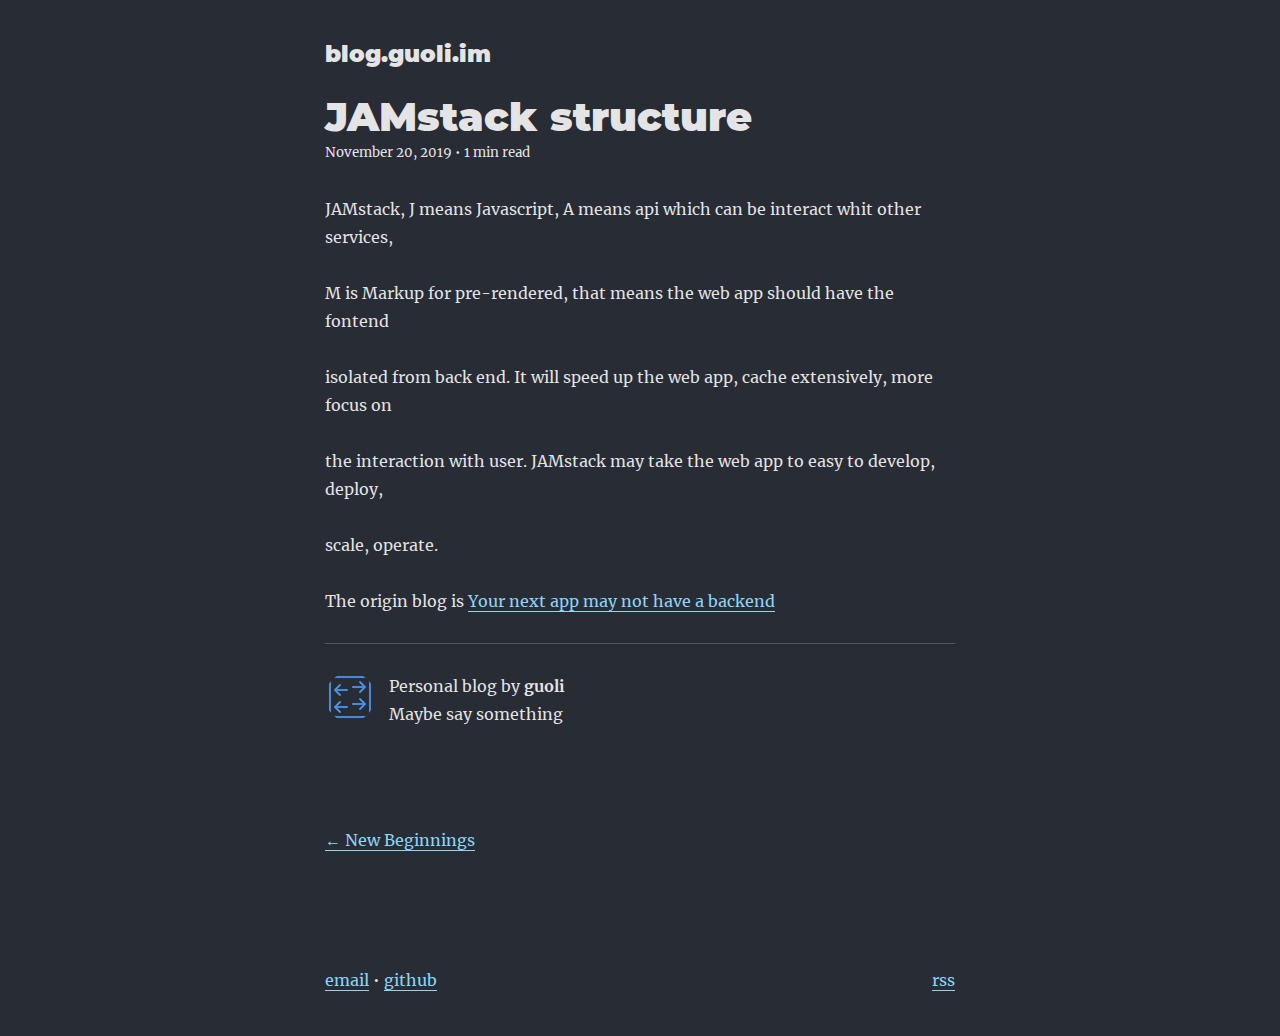
==== 2019-nov-20/index.html @ 48ba9f17 "Updates" ====
<!DOCTYPE html><html lang="en"><head><meta charSet="utf-8"/><meta http-equiv="x-ua-compatible" content="ie=edge"/><meta name="viewport" content="width=device-width, initial-scale=1, shrink-to-fit=no"/><style id="typography.js">html{font-family:sans-serif;-ms-text-size-adjust:100%;-webkit-text-size-adjust:100%}body{margin:0}article,aside,details,figcaption,figure,footer,header,main,menu,nav,section,summary{display:block}audio,canvas,progress,video{display:inline-block}audio:not([controls]){display:none;height:0}progress{vertical-align:baseline}[hidden],template{display:none}a{background-color:transparent;-webkit-text-decoration-skip:objects}a:active,a:hover{outline-width:0}abbr[title]{border-bottom:none;text-decoration:underline;text-decoration:underline dotted}b,strong{font-weight:inherit;font-weight:bolder}dfn{font-style:italic}h1{font-size:2em;margin:.67em 0}mark{background-color:#ff0;color:#000}small{font-size:80%}sub,sup{font-size:75%;line-height:0;position:relative;vertical-align:baseline}sub{bottom:-.25em}sup{top:-.5em}img{border-style:none}svg:not(:root){overflow:hidden}code,kbd,pre,samp{font-family:monospace,monospace;font-size:1em}figure{margin:1em 40px}hr{box-sizing:content-box;height:0;overflow:visible}button,input,optgroup,select,textarea{font:inherit;margin:0}optgroup{font-weight:700}button,input{overflow:visible}button,select{text-transform:none}[type=reset],[type=submit],button,html [type=button]{-webkit-appearance:button}[type=button]::-moz-focus-inner,[type=reset]::-moz-focus-inner,[type=submit]::-moz-focus-inner,button::-moz-focus-inner{border-style:none;padding:0}[type=button]:-moz-focusring,[type=reset]:-moz-focusring,[type=submit]:-moz-focusring,button:-moz-focusring{outline:1px dotted ButtonText}fieldset{border:1px solid silver;margin:0 2px;padding:.35em .625em .75em}legend{box-sizing:border-box;color:inherit;display:table;max-width:100%;padding:0;white-space:normal}textarea{overflow:auto}[type=checkbox],[type=radio]{box-sizing:border-box;padding:0}[type=number]::-webkit-inner-spin-button,[type=number]::-webkit-outer-spin-button{height:auto}[type=search]{-webkit-appearance:textfield;outline-offset:-2px}[type=search]::-webkit-search-cancel-button,[type=search]::-webkit-search-decoration{-webkit-appearance:none}::-webkit-input-placeholder{color:inherit;opacity:.54}::-webkit-file-upload-button{-webkit-appearance:button;font:inherit}html{font:100%/1.75 'Merriweather','Georgia',serif;box-sizing:border-box;overflow-y:scroll;}*{box-sizing:inherit;}*:before{box-sizing:inherit;}*:after{box-sizing:inherit;}body{color:hsla(0,0%,0%,0.9);font-family:'Merriweather','Georgia',serif;font-weight:400;word-wrap:break-word;font-kerning:normal;-moz-font-feature-settings:"kern", "liga", "clig", "calt";-ms-font-feature-settings:"kern", "liga", "clig", "calt";-webkit-font-feature-settings:"kern", "liga", "clig", "calt";font-feature-settings:"kern", "liga", "clig", "calt";}img{max-width:100%;margin-left:0;margin-right:0;margin-top:0;padding-bottom:0;padding-left:0;padding-right:0;padding-top:0;margin-bottom:1.75rem;}h1{margin-left:0;margin-right:0;margin-top:0;padding-bottom:0;padding-left:0;padding-right:0;padding-top:0;margin-bottom:1.75rem;color:inherit;font-family:Montserrat,sans-serif;font-weight:900;text-rendering:optimizeLegibility;font-size:2.5rem;line-height:1.1;}h2{margin-left:0;margin-right:0;margin-top:0;padding-bottom:0;padding-left:0;padding-right:0;padding-top:0;margin-bottom:1.75rem;color:inherit;font-family:'Merriweather','Georgia',serif;font-weight:900;text-rendering:optimizeLegibility;font-size:1.73286rem;line-height:1.1;}h3{margin-left:0;margin-right:0;margin-top:0;padding-bottom:0;padding-left:0;padding-right:0;padding-top:0;margin-bottom:1.75rem;color:inherit;font-family:'Merriweather','Georgia',serif;font-weight:900;text-rendering:optimizeLegibility;font-size:1.4427rem;line-height:1.1;}h4{margin-left:0;margin-right:0;margin-top:0;padding-bottom:0;padding-left:0;padding-right:0;padding-top:0;margin-bottom:1.75rem;color:inherit;font-family:'Merriweather','Georgia',serif;font-weight:900;text-rendering:optimizeLegibility;font-size:1rem;line-height:1.1;letter-spacing:0.140625em;text-transform:uppercase;}h5{margin-left:0;margin-right:0;margin-top:0;padding-bottom:0;padding-left:0;padding-right:0;padding-top:0;margin-bottom:1.75rem;color:inherit;font-family:'Merriweather','Georgia',serif;font-weight:900;text-rendering:optimizeLegibility;font-size:0.83255rem;line-height:1.1;}h6{margin-left:0;margin-right:0;margin-top:0;padding-bottom:0;padding-left:0;padding-right:0;padding-top:0;margin-bottom:1.75rem;color:inherit;font-family:'Merriweather','Georgia',serif;font-weight:900;text-rendering:optimizeLegibility;font-size:0.75966rem;line-height:1.1;font-style:italic;}hgroup{margin-left:0;margin-right:0;margin-top:0;padding-bottom:0;padding-left:0;padding-right:0;padding-top:0;margin-bottom:1.75rem;}ul{margin-left:1.75rem;margin-right:0;margin-top:0;padding-bottom:0;padding-left:0;padding-right:0;padding-top:0;margin-bottom:1.75rem;list-style-position:outside;list-style-image:none;list-style:disc;}ol{margin-left:1.75rem;margin-right:0;margin-top:0;padding-bottom:0;padding-left:0;padding-right:0;padding-top:0;margin-bottom:1.75rem;list-style-position:outside;list-style-image:none;}dl{margin-left:0;margin-right:0;margin-top:0;padding-bottom:0;padding-left:0;padding-right:0;padding-top:0;margin-bottom:1.75rem;}dd{margin-left:0;margin-right:0;margin-top:0;padding-bottom:0;padding-left:0;padding-right:0;padding-top:0;margin-bottom:1.75rem;}p{margin-left:0;margin-right:0;margin-top:0;padding-bottom:0;padding-left:0;padding-right:0;padding-top:0;margin-bottom:1.75rem;}figure{margin-left:0;margin-right:0;margin-top:0;padding-bottom:0;padding-left:0;padding-right:0;padding-top:0;margin-bottom:1.75rem;}pre{margin-left:0;margin-right:0;margin-top:0;padding-bottom:0;padding-left:0;padding-right:0;padding-top:0;margin-bottom:1.75rem;font-size:0.85rem;line-height:1.75rem;}table{margin-left:0;margin-right:0;margin-top:0;padding-bottom:0;padding-left:0;padding-right:0;padding-top:0;margin-bottom:1.75rem;font-size:1rem;line-height:1.75rem;border-collapse:collapse;width:100%;}fieldset{margin-left:0;margin-right:0;margin-top:0;padding-bottom:0;padding-left:0;padding-right:0;padding-top:0;margin-bottom:1.75rem;}blockquote{margin-left:-1.75rem;margin-right:1.75rem;margin-top:0;padding-bottom:0;padding-left:1.42188rem;padding-right:0;padding-top:0;margin-bottom:1.75rem;font-size:1.20112rem;line-height:1.75rem;color:inherit;font-style:italic;border-left:0.32813rem solid hsla(0,0%,0%,0.9);border-left-color:inherit;opacity:0.8;}form{margin-left:0;margin-right:0;margin-top:0;padding-bottom:0;padding-left:0;padding-right:0;padding-top:0;margin-bottom:1.75rem;}noscript{margin-left:0;margin-right:0;margin-top:0;padding-bottom:0;padding-left:0;padding-right:0;padding-top:0;margin-bottom:1.75rem;}iframe{margin-left:0;margin-right:0;margin-top:0;padding-bottom:0;padding-left:0;padding-right:0;padding-top:0;margin-bottom:1.75rem;}hr{margin-left:0;margin-right:0;margin-top:0;padding-bottom:0;padding-left:0;padding-right:0;padding-top:0;margin-bottom:calc(1.75rem - 1px);background:var(--hr);border:none;height:1px;}address{margin-left:0;margin-right:0;margin-top:0;padding-bottom:0;padding-left:0;padding-right:0;padding-top:0;margin-bottom:1.75rem;}b{font-weight:700;}strong{font-weight:700;}dt{font-weight:700;}th{font-weight:700;}li{margin-bottom:calc(1.75rem / 2);}ol li{padding-left:0;}ul li{padding-left:0;}li > ol{margin-left:1.75rem;margin-bottom:calc(1.75rem / 2);margin-top:calc(1.75rem / 2);}li > ul{margin-left:1.75rem;margin-bottom:calc(1.75rem / 2);margin-top:calc(1.75rem / 2);}blockquote *:last-child{margin-bottom:0;}li *:last-child{margin-bottom:0;}p *:last-child{margin-bottom:0;}li > p{margin-bottom:calc(1.75rem / 2);}code{font-size:0.85rem;line-height:1.75rem;}kbd{font-size:0.85rem;line-height:1.75rem;}samp{font-size:0.85rem;line-height:1.75rem;}abbr{border-bottom:1px dotted hsla(0,0%,0%,0.5);cursor:help;}acronym{border-bottom:1px dotted hsla(0,0%,0%,0.5);cursor:help;}abbr[title]{border-bottom:1px dotted hsla(0,0%,0%,0.5);cursor:help;text-decoration:none;}thead{text-align:left;}td,th{text-align:left;border-bottom:1px solid hsla(0,0%,0%,0.12);font-feature-settings:"tnum";-moz-font-feature-settings:"tnum";-ms-font-feature-settings:"tnum";-webkit-font-feature-settings:"tnum";padding-left:1.16667rem;padding-right:1.16667rem;padding-top:0.875rem;padding-bottom:calc(0.875rem - 1px);}th:first-child,td:first-child{padding-left:0;}th:last-child,td:last-child{padding-right:0;}blockquote > :last-child{margin-bottom:0;}blockquote cite{font-size:1rem;line-height:1.75rem;color:hsla(0,0%,0%,0.9);font-weight:400;}blockquote cite:before{content:"— ";}ul,ol{margin-left:0;}@media only screen and (max-width:480px){ul,ol{margin-left:1.75rem;}blockquote{margin-left:-1.3125rem;margin-right:0;padding-left:0.98438rem;}}h1,h2,h3,h4,h5,h6{margin-top:3.5rem;}a{box-shadow:0 1px 0 0 currentColor;color:var(--textLink);text-decoration:none;}a:hover,a:active{box-shadow:none;}mark,ins{background:#007acc;color:white;padding:0.10938rem 0.21875rem;text-decoration:none;}a.gatsby-resp-image-link{box-shadow:none;}a.anchor{box-shadow:none;}a.anchor svg[aria-hidden="true"]{stroke:var(--textLink);}p code{font-size:1rem;}h1 code, h2 code, h3 code, h4 code, h5 code, h6 code{font-size:inherit;}li code{font-size:1rem;}blockquote.translation{font-size:1em;}</style><style data-href="/commons.247dc407ff5d9df4e4a9.css">body{--pink:#8dd6f9;background-color:var(--bg);-webkit-font-smoothing:antialiased;--bg:#282c35;--header:#fff;--textNormal:hsla(0,0%,100%,0.88);--textTitle:#fff;--textLink:var(--pink);--hr:hsla(0,0%,100%,0.2);--inlineCode-bg:#373c49;--inlineCode-text:#e6e6e6}body:lang(ar) article,body:lang(fa) article{direction:rtl}body:lang(ar) .language-text,body:lang(ar) article .translations,body:lang(ar) article pre,body:lang(fa) .language-text,body:lang(fa) article .translations,body:lang(fa) article pre{direction:ltr}body:lang(ar) .language-text,body:lang(fa) .language-text{display:inline-block}body:lang(ar) blockquote,body:lang(fa) blockquote{border-left:unset;border-right:.32813rem solid rgba(0,0,0,.9);padding-right:1.42188rem;padding-left:unset;margin-left:.75rem;margin-right:-1.75rem}body:lang(fa) article,body:lang(fa) header>h1{font-family:Vazir}body:lang(ar) article,body:lang(ar) header>h1{font-family:Cairo,sans-serif}body:lang(ko) article,body:lang(ko) header{word-break:keep-all}code[class*=language-],pre[class*=language-]{color:#fff;background:none;font-family:Consolas,Menlo,Monaco,source-code-pro,Courier New,monospace;font-feature-settings:normal;text-align:left;white-space:pre;word-spacing:normal;word-break:normal;word-wrap:normal;line-height:1.5;margin-bottom:0;-moz-tab-size:4;-o-tab-size:4;tab-size:4;-webkit-hyphens:none;-ms-hyphens:none;hyphens:none}div{color:var(--textNormal);background:var(--bg);-webkit-transition:color .2s ease-out 0s,background .2s ease-out 0s;transition:color .2s ease-out 0s,background .2s ease-out 0s}pre[class*=language-]{padding:.4em .8em;margin:.5em 0;overflow:auto;background-color:#2b3a42}pre[class*=language-]::-moz-selection{background:rgba(141,214,249,.35)}pre[class*=language-]::selection{background:rgba(141,214,249,.35)}pre[class*=language-]::-moz-selection,pre[class*=language-] ::-moz-selection{text-shadow:none;background:rgba(141,214,249,.35)}pre[class*=language-]::selection,pre[class*=language-] ::selection{text-shadow:none;background:rgba(141,214,249,.35)}code.language-javascript{color:#a5cee1}:not(pre)>code[class*=language-]{padding:.2em;border-radius:.3em;box-shadow:none;white-space:normal}.token.cdata,.token.comment,.token.doctype,.token.prolog{color:#93a4ad}.token.attr-name{color:#62b1d8;font-style:italic}.token.punctuation{color:#e1e6e9}.namespace{opacity:.7}.token.string,.token.url{color:#addb67}.token.boolean,.token.constant,.token.number,.token.property,.token.symbol,.token.tag{color:#53b7e6}.token.attr-value,.token.builtin,.token.char,.token.important,.token.regex,.token.selector,.token.string{color:#4ab576}.token.inserted{color:#9df29d}.token.deleted{color:#f79494}.language-css .token.string,.toke.variable,.token.entity,.token.operator,.token.url{color:#a9becc}.token.atrule,.token.attr-name,.token.function,.token.keyword{color:#62b1d8}.token.bold,.token.important{font-weight:700}.token.italic{font-style:italic}.token.entity{cursor:help}pre[data-line]{padding:1em 0 1em 3em;position:relative}.gatsby-highlight-code-line{background-color:#2b3a42;display:block;padding-right:1em;padding-left:1.25em;border-left:.25em solid #ffa7c4}.gatsby-highlight,.gatsby-highlight-code-line{margin-right:-1.3125rem;margin-left:-1.3125rem}.gatsby-highlight{margin-bottom:1.75rem;border-radius:10px;background:#2b3a42;-webkit-overflow-scrolling:touch;overflow:auto}@media (max-width:672px){.gatsby-highlight{border-radius:0}}.gatsby-highlight pre[class*=language-]{float:left;min-width:100%}</style><style data-href="/styles.5f81339daa9828444137.css">@font-face{font-family:Montserrat;font-style:normal;font-display:swap;font-weight:100;src:local("Montserrat Thin "),local("Montserrat-Thin"),url(/static/montserrat-latin-100-191cc9f50f3b76b9617cb383f19acb7d.woff2) format("woff2"),url(/static/montserrat-latin-100-370318464551d5f25b0f0a78f374faac.woff) format("woff")}@font-face{font-family:Montserrat;font-style:italic;font-display:swap;font-weight:100;src:local("Montserrat Thin italic"),local("Montserrat-Thinitalic"),url(/static/montserrat-latin-100italic-bdeaeb79db315697bd173a55b097dc18.woff2) format("woff2"),url(/static/montserrat-latin-100italic-ecf7d49386e8f265878e735db34a7c4b.woff) format("woff")}@font-face{font-family:Montserrat;font-style:normal;font-display:swap;font-weight:200;src:local("Montserrat Extra Light "),local("Montserrat-Extra Light"),url(/static/montserrat-latin-200-85d5ef9db7f2dc6979172a4a3b2c57cb.woff2) format("woff2"),url(/static/montserrat-latin-200-1fc98e126a3d152549240e6244d7e669.woff) format("woff")}@font-face{font-family:Montserrat;font-style:italic;font-display:swap;font-weight:200;src:local("Montserrat Extra Light italic"),local("Montserrat-Extra Lightitalic"),url(/static/montserrat-latin-200italic-49095760a498d024fe1a85a078850df9.woff2) format("woff2"),url(/static/montserrat-latin-200italic-fe46cf8b9462c820457d3bf537e4057f.woff) format("woff")}@font-face{font-family:Montserrat;font-style:normal;font-display:swap;font-weight:300;src:local("Montserrat Light "),local("Montserrat-Light"),url(/static/montserrat-latin-300-7c3daf12b706645b5d3710f863a4da04.woff2) format("woff2"),url(/static/montserrat-latin-300-8dc95fab9cf98d02ca8d76e97d3dff60.woff) format("woff")}@font-face{font-family:Montserrat;font-style:italic;font-display:swap;font-weight:300;src:local("Montserrat Light italic"),local("Montserrat-Lightitalic"),url(/static/montserrat-latin-300italic-f20b178ca2024a5eac8e42e6649db86c.woff2) format("woff2"),url(/static/montserrat-latin-300italic-3fe16939288856e8e828fa2661bf2354.woff) format("woff")}@font-face{font-family:Montserrat;font-style:normal;font-display:swap;font-weight:400;src:local("Montserrat Regular "),local("Montserrat-Regular"),url(/static/montserrat-latin-400-bc3aa95dca08f5fee5291e34959c27bc.woff2) format("woff2"),url(/static/montserrat-latin-400-8102c4838f9e3d08dad644290a9cb701.woff) format("woff")}@font-face{font-family:Montserrat;font-style:italic;font-display:swap;font-weight:400;src:local("Montserrat Regular italic"),local("Montserrat-Regularitalic"),url(/static/montserrat-latin-400italic-5cad650422a7184467af5a4d17b264c4.woff2) format("woff2"),url(/static/montserrat-latin-400italic-d191f22af3bb50902b99ac577f81a322.woff) format("woff")}@font-face{font-family:Montserrat;font-style:normal;font-display:swap;font-weight:500;src:local("Montserrat Medium "),local("Montserrat-Medium"),url(/static/montserrat-latin-500-92d16e458625f4d2c8940f6bdca0ff09.woff2) format("woff2"),url(/static/montserrat-latin-500-8b763220218ffc11c57c84ddb80e7b26.woff) format("woff")}@font-face{font-family:Montserrat;font-style:italic;font-display:swap;font-weight:500;src:local("Montserrat Medium italic"),local("Montserrat-Mediumitalic"),url(/static/montserrat-latin-500italic-47bfcca6b69d6a9acca7a8bff17193e2.woff2) format("woff2"),url(/static/montserrat-latin-500italic-72c01f753c3940c0b9cb6bf2389caddf.woff) format("woff")}@font-face{font-family:Montserrat;font-style:normal;font-display:swap;font-weight:600;src:local("Montserrat SemiBold "),local("Montserrat-SemiBold"),url(/static/montserrat-latin-600-6fb1b5623e528e27c18658fecf5ee0ee.woff2) format("woff2"),url(/static/montserrat-latin-600-7c839d15a6f54e7025ba8c0c4b333e8f.woff) format("woff")}@font-face{font-family:Montserrat;font-style:italic;font-display:swap;font-weight:600;src:local("Montserrat SemiBold italic"),local("Montserrat-SemiBolditalic"),url(/static/montserrat-latin-600italic-60789af1c9338ed1a9546722ec54b4f7.woff2) format("woff2"),url(/static/montserrat-latin-600italic-f3d4de8d0afb19e777c79032ce828e3d.woff) format("woff")}@font-face{font-family:Montserrat;font-style:normal;font-display:swap;font-weight:700;src:local("Montserrat Bold "),local("Montserrat-Bold"),url(/static/montserrat-latin-700-39d93cf678c740f9f6b2b1cfde34bee3.woff2) format("woff2"),url(/static/montserrat-latin-700-80f10bd382f0df1cd650fec59f3c9394.woff) format("woff")}@font-face{font-family:Montserrat;font-style:italic;font-display:swap;font-weight:700;src:local("Montserrat Bold italic"),local("Montserrat-Bolditalic"),url(/static/montserrat-latin-700italic-ba136d97b14e82284dd595e257f11c47.woff2) format("woff2"),url(/static/montserrat-latin-700italic-8c98142b425630821139c24bd1698700.woff) format("woff")}@font-face{font-family:Montserrat;font-style:normal;font-display:swap;font-weight:800;src:local("Montserrat ExtraBold "),local("Montserrat-ExtraBold"),url(/static/montserrat-latin-800-b7018be9ed6cd94da8b6675b3a468c3b.woff2) format("woff2"),url(/static/montserrat-latin-800-9a9befcf50d64f9d2d19d8b1d1984add.woff) format("woff")}@font-face{font-family:Montserrat;font-style:italic;font-display:swap;font-weight:800;src:local("Montserrat ExtraBold italic"),local("Montserrat-ExtraBolditalic"),url(/static/montserrat-latin-800italic-540ffdd223d1a9ad3d4e678e1a23372e.woff2) format("woff2"),url(/static/montserrat-latin-800italic-897086f99f4e1f45e6b1e9368527d0bc.woff) format("woff")}@font-face{font-family:Montserrat;font-style:normal;font-display:swap;font-weight:900;src:local("Montserrat Black "),local("Montserrat-Black"),url(/static/montserrat-latin-900-58cd789700850375b834e8b6776002eb.woff2) format("woff2"),url(/static/montserrat-latin-900-26d42c9428780e545a540bbb50c84bce.woff) format("woff")}@font-face{font-family:Montserrat;font-style:italic;font-display:swap;font-weight:900;src:local("Montserrat Black italic"),local("Montserrat-Blackitalic"),url(/static/montserrat-latin-900italic-451157bc8861fe54f523b3669a3def71.woff2) format("woff2"),url(/static/montserrat-latin-900italic-a8ec4957e1c24f5793305763ad9845b3.woff) format("woff")}@font-face{font-family:Merriweather;font-style:normal;font-display:swap;font-weight:300;src:local("Merriweather Light "),local("Merriweather-Light"),url(/static/merriweather-latin-300-b1158cfcd4aacb9d8fb61625e37af46a.woff2) format("woff2"),url(/static/merriweather-latin-300-cc7de05e166e90320d7d896e0f72a19d.woff) format("woff")}@font-face{font-family:Merriweather;font-style:italic;font-display:swap;font-weight:300;src:local("Merriweather Light italic"),local("Merriweather-Lightitalic"),url(/static/merriweather-latin-300italic-8fe52a48089d6ebe46db0b8e7cc66263.woff2) format("woff2"),url(/static/merriweather-latin-300italic-e1331f5397c2a673f9d3765138debdb5.woff) format("woff")}@font-face{font-family:Merriweather;font-style:normal;font-display:swap;font-weight:400;src:local("Merriweather Regular "),local("Merriweather-Regular"),url(/static/merriweather-latin-400-8276fdb72ae8f4714d4e6eba704cc39f.woff2) format("woff2"),url(/static/merriweather-latin-400-69f09800f4f6479d06e44eba837df872.woff) format("woff")}@font-face{font-family:Merriweather;font-style:italic;font-display:swap;font-weight:400;src:local("Merriweather Regular italic"),local("Merriweather-Regularitalic"),url(/static/merriweather-latin-400italic-3a9be9ea9f7aa4af6de7307df21d9fc0.woff2) format("woff2"),url(/static/merriweather-latin-400italic-d76079ed7541a433a54f79316de086e9.woff) format("woff")}@font-face{font-family:Merriweather;font-style:normal;font-display:swap;font-weight:700;src:local("Merriweather Bold "),local("Merriweather-Bold"),url(/static/merriweather-latin-700-fa534be7ffa380e39a7f6e03bf9a5e03.woff2) format("woff2"),url(/static/merriweather-latin-700-ba56ea84b8084b7ff9677f50d3cd81bd.woff) format("woff")}@font-face{font-family:Merriweather;font-style:italic;font-display:swap;font-weight:700;src:local("Merriweather Bold italic"),local("Merriweather-Bolditalic"),url(/static/merriweather-latin-700italic-1ef5edaaa20ae53ea50399884c5e48c6.woff2) format("woff2"),url(/static/merriweather-latin-700italic-534bc9e7ce93c73d73426e46acd78092.woff) format("woff")}@font-face{font-family:Merriweather;font-style:normal;font-display:swap;font-weight:900;src:local("Merriweather Black "),local("Merriweather-Black"),url(/static/merriweather-latin-900-7528fb70e8a4a82c7305e72ff43ac25f.woff2) format("woff2"),url(/static/merriweather-latin-900-3799b6e2f5ed3fcccf9d7a708d7419fa.woff) format("woff")}@font-face{font-family:Merriweather;font-style:italic;font-display:swap;font-weight:900;src:local("Merriweather Black italic"),local("Merriweather-Blackitalic"),url(/static/merriweather-latin-900italic-e1b4d2aaa78e12ad84aaf8a56321e4c2.woff2) format("woff2"),url(/static/merriweather-latin-900italic-2ae22f731b3424e8dbb4b37f7ca6e708.woff) format("woff")}</style><meta name="generator" content="Gatsby 2.15.28"/><style type="text/css">.gatsby-resp-image-image{width:100%;height:100%;margin:0;vertical-align:middle;position:absolute;top:0;left:0;color:transparent;}</style><link rel="preconnect dns-prefetch" href="https://www.google-analytics.com"/><link rel="alternate" type="application/rss+xml" href="/rss.xml"/><link rel="shortcut icon" href="/icons/icon-48x48.png?v=b98b7fcaeca0f64225722fc66c364e73"/><link rel="manifest" href="/manifest.webmanifest"/><meta name="theme-color" content="#663399"/><link rel="apple-touch-icon" sizes="48x48" href="/icons/icon-48x48.png?v=b98b7fcaeca0f64225722fc66c364e73"/><link rel="apple-touch-icon" sizes="72x72" href="/icons/icon-72x72.png?v=b98b7fcaeca0f64225722fc66c364e73"/><link rel="apple-touch-icon" sizes="96x96" href="/icons/icon-96x96.png?v=b98b7fcaeca0f64225722fc66c364e73"/><link rel="apple-touch-icon" sizes="144x144" href="/icons/icon-144x144.png?v=b98b7fcaeca0f64225722fc66c364e73"/><link rel="apple-touch-icon" sizes="192x192" href="/icons/icon-192x192.png?v=b98b7fcaeca0f64225722fc66c364e73"/><link rel="apple-touch-icon" sizes="256x256" href="/icons/icon-256x256.png?v=b98b7fcaeca0f64225722fc66c364e73"/><link rel="apple-touch-icon" sizes="384x384" href="/icons/icon-384x384.png?v=b98b7fcaeca0f64225722fc66c364e73"/><link rel="apple-touch-icon" sizes="512x512" href="/icons/icon-512x512.png?v=b98b7fcaeca0f64225722fc66c364e73"/><title data-react-helmet="true">JAMstack structure | blog.guoli.im</title><meta data-react-helmet="true" name="description" content="share blogs for JAMstack"/><meta data-react-helmet="true" property="og:title" content="JAMstack structure"/><meta data-react-helmet="true" property="og:description" content="share blogs for JAMstack"/><meta data-react-helmet="true" property="og:type" content="website"/><meta data-react-helmet="true" name="twitter:card" content="summary"/><meta data-react-helmet="true" name="twitter:creator" content="guoli"/><meta data-react-helmet="true" name="twitter:title" content="JAMstack structure"/><meta data-react-helmet="true" name="twitter:description" content="share blogs for JAMstack"/><link as="script" rel="preload" href="/webpack-runtime-0abf259f400403778de2.js"/><link as="script" rel="preload" href="/styles-9564717c51ca969be5cb.js"/><link as="script" rel="preload" href="/app-d3ede2fcb0831ba1a9e6.js"/><link as="script" rel="preload" href="/commons-e581429636338e8ffba2.js"/><link as="script" rel="preload" href="/component---src-templates-blog-post-js-d7c8f706886f26e1f986.js"/><link as="fetch" rel="preload" href="/page-data/2019-nov-20/page-data.json" crossorigin="anonymous"/></head><body><noscript id="gatsby-noscript">This app works best with JavaScript enabled.</noscript><div id="___gatsby"><div style="outline:none" tabindex="-1" role="group" id="gatsby-focus-wrapper"><div style="margin-left:auto;margin-right:auto;max-width:42rem;padding:2.625rem 1.3125rem"><header><h3 style="font-family:Montserrat, sans-serif;margin-top:0"><a style="box-shadow:none;text-decoration:none;color:inherit" href="/">blog.guoli.im</a></h3></header><main><article><header><h1 style="margin-top:1.75rem;margin-bottom:0">JAMstack structure</h1><p style="font-size:0.83255rem;line-height:1.75rem;display:block;margin-bottom:1.75rem">November 20, 2019 • 1 min read</p></header><section><p>JAMstack, J means Javascript, A means api which can be interact whit other services,</p>
<p>M is Markup for pre-rendered, that means the web app should have the fontend</p>
<p>isolated from back end. It will speed up the web app, cache extensively, more focus on</p>
<p>the interaction with user. JAMstack may take the web app to easy to develop, deploy,</p>
<p>scale, operate.</p>
<p>The origin blog is <a href="https://withblue.ink/2019/11/16/your-next-app-may-not-have-a-backend.html">Your next app may not have a backend</a></p></section><hr style="margin-bottom:1.75rem"/><footer><div style="display:flex;margin-bottom:4.375rem"><div class=" gatsby-image-wrapper" style="position:relative;overflow:hidden;display:inline-block;width:50px;height:50px;margin-right:0.875rem;margin-bottom:0;min-width:50px;border-radius:100%"><img src="[data-uri]" alt="guoli" style="position:absolute;top:0;left:0;width:100%;height:100%;object-fit:cover;object-position:center;opacity:1;transition-delay:500ms;border-radius:50%"/><noscript><picture><source srcset="/static/cec7c6dadc65b2030c79387aef77389f/352e5/switch.png 1x,
/static/cec7c6dadc65b2030c79387aef77389f/aae31/switch.png 1.5x,
/static/cec7c6dadc65b2030c79387aef77389f/47c2b/switch.png 2x" /><img loading="lazy" width="50" height="50" srcset="/static/cec7c6dadc65b2030c79387aef77389f/352e5/switch.png 1x,
/static/cec7c6dadc65b2030c79387aef77389f/aae31/switch.png 1.5x,
/static/cec7c6dadc65b2030c79387aef77389f/47c2b/switch.png 2x" src="/static/cec7c6dadc65b2030c79387aef77389f/352e5/switch.png" alt="guoli" style="position:absolute;top:0;left:0;opacity:1;width:100%;height:100%;object-fit:cover;object-position:center"/></picture></noscript></div><p style="width:12.5rem">Personal blog by <strong>guoli</strong> <!-- -->Maybe say something</p></div></footer></article><nav><ul style="display:flex;flex-wrap:wrap;justify-content:space-between;list-style:none;padding:0"><li><a rel="prev" href="/new-beginnings/">← <!-- -->New Beginnings</a></li><li></li></ul></nav></main><footer style="margin-top:4.375rem;padding-top:1.75rem"><div style="float:right"><a href="/rss.xml" target="_blank" rel="noopener noreferrer">rss</a></div><a href="mailto:im@guoli.im" target="_blank" rel="noopener noreferrer">email</a> <!-- -->•<!-- --> <a href="https://github.com/guoliim" target="_blank" rel="noopener noreferrer">github</a> </footer></div></div></div><script>
  
  
  if(true) {
    (function(i,s,o,g,r,a,m){i['GoogleAnalyticsObject']=r;i[r]=i[r]||function(){
    (i[r].q=i[r].q||[]).push(arguments)},i[r].l=1*new Date();a=s.createElement(o),
    m=s.getElementsByTagName(o)[0];a.async=1;a.src=g;m.parentNode.insertBefore(a,m)
    })(window,document,'script','https://www.google-analytics.com/analytics.js','ga');
  }
  if (typeof ga === "function") {
    ga('create', 'undefined', 'auto', {});
      
      
      
      
      
      }</script><script id="gatsby-script-loader">/*<![CDATA[*/window.pagePath="/2019-nov-20/";window.webpackCompilationHash="11534b50ec1684f3f031";/*]]>*/</script><script id="gatsby-chunk-mapping">/*<![CDATA[*/window.___chunkMapping={"app":["/app-d3ede2fcb0831ba1a9e6.js"],"component---node-modules-gatsby-plugin-offline-app-shell-js":["/component---node-modules-gatsby-plugin-offline-app-shell-js-07fe02392f04272fb309.js"],"component---src-templates-blog-post-js":["/component---src-templates-blog-post-js-d7c8f706886f26e1f986.js"],"component---src-pages-404-js":["/component---src-pages-404-js-3a5ba9fd31ff15378225.js"],"component---src-pages-index-js":["/component---src-pages-index-js-8e7d1af57f3359d6ee1a.js"],"component---src-pages-tags-js":["/component---src-pages-tags-js-2f2e4a8affc5dc952262.js"]};/*]]>*/</script><script src="/component---src-templates-blog-post-js-d7c8f706886f26e1f986.js" async=""></script><script src="/commons-e581429636338e8ffba2.js" async=""></script><script src="/app-d3ede2fcb0831ba1a9e6.js" async=""></script><script src="/styles-9564717c51ca969be5cb.js" async=""></script><script src="/webpack-runtime-0abf259f400403778de2.js" async=""></script></body></html>
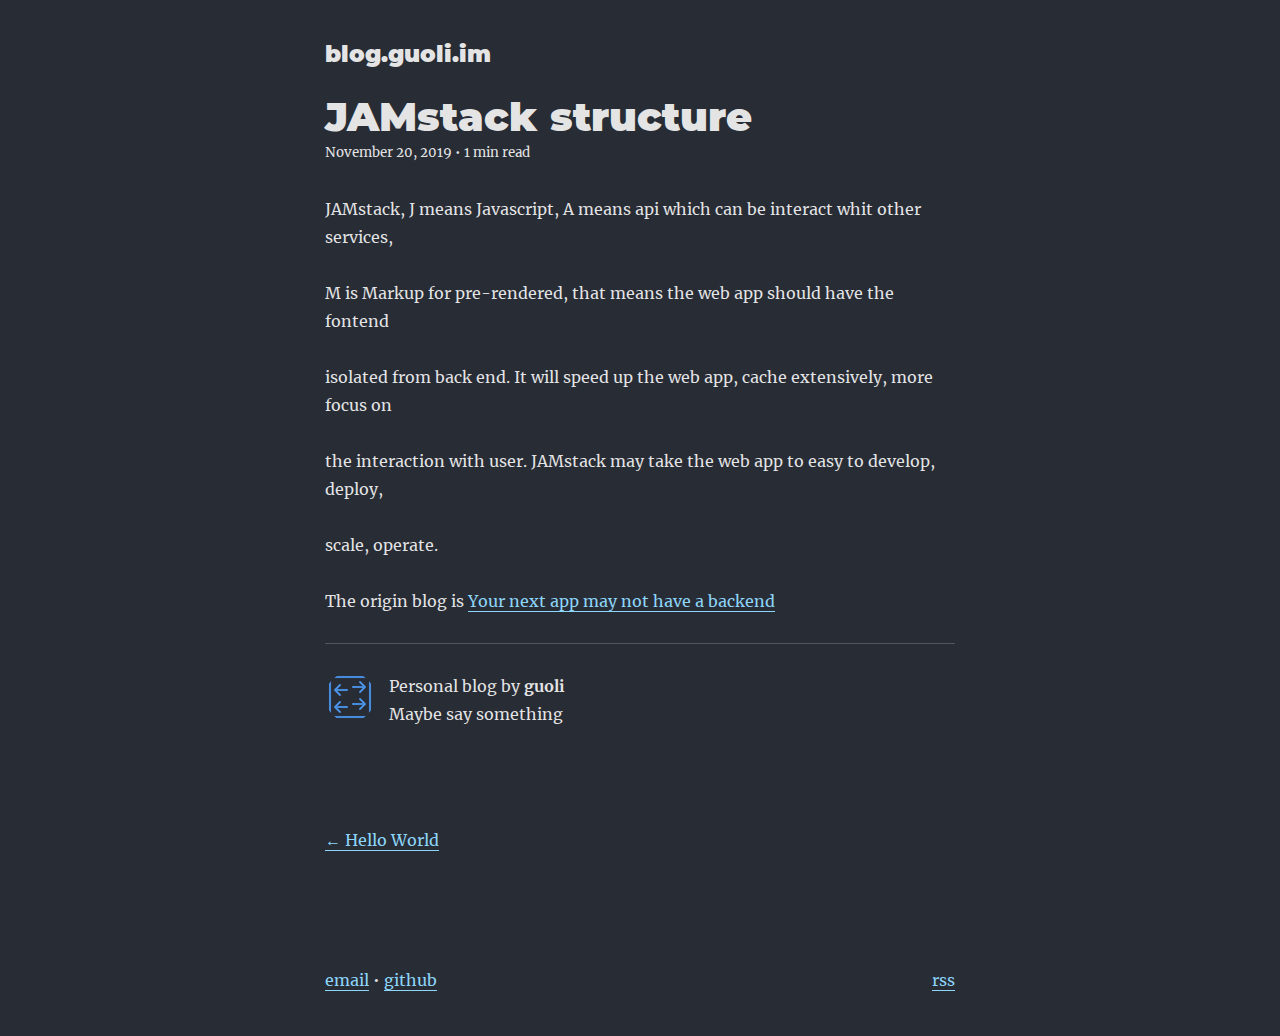
==== commit 5f63864f: "Updates" ====
--- a/2019-nov-20/index.html
+++ b/2019-nov-20/index.html
@@ -1,4 +1,4 @@
-<!DOCTYPE html><html lang="en"><head><meta charSet="utf-8"/><meta http-equiv="x-ua-compatible" content="ie=edge"/><meta name="viewport" content="width=device-width, initial-scale=1, shrink-to-fit=no"/><style id="typography.js">html{font-family:sans-serif;-ms-text-size-adjust:100%;-webkit-text-size-adjust:100%}body{margin:0}article,aside,details,figcaption,figure,footer,header,main,menu,nav,section,summary{display:block}audio,canvas,progress,video{display:inline-block}audio:not([controls]){display:none;height:0}progress{vertical-align:baseline}[hidden],template{display:none}a{background-color:transparent;-webkit-text-decoration-skip:objects}a:active,a:hover{outline-width:0}abbr[title]{border-bottom:none;text-decoration:underline;text-decoration:underline dotted}b,strong{font-weight:inherit;font-weight:bolder}dfn{font-style:italic}h1{font-size:2em;margin:.67em 0}mark{background-color:#ff0;color:#000}small{font-size:80%}sub,sup{font-size:75%;line-height:0;position:relative;vertical-align:baseline}sub{bottom:-.25em}sup{top:-.5em}img{border-style:none}svg:not(:root){overflow:hidden}code,kbd,pre,samp{font-family:monospace,monospace;font-size:1em}figure{margin:1em 40px}hr{box-sizing:content-box;height:0;overflow:visible}button,input,optgroup,select,textarea{font:inherit;margin:0}optgroup{font-weight:700}button,input{overflow:visible}button,select{text-transform:none}[type=reset],[type=submit],button,html [type=button]{-webkit-appearance:button}[type=button]::-moz-focus-inner,[type=reset]::-moz-focus-inner,[type=submit]::-moz-focus-inner,button::-moz-focus-inner{border-style:none;padding:0}[type=button]:-moz-focusring,[type=reset]:-moz-focusring,[type=submit]:-moz-focusring,button:-moz-focusring{outline:1px dotted ButtonText}fieldset{border:1px solid silver;margin:0 2px;padding:.35em .625em .75em}legend{box-sizing:border-box;color:inherit;display:table;max-width:100%;padding:0;white-space:normal}textarea{overflow:auto}[type=checkbox],[type=radio]{box-sizing:border-box;padding:0}[type=number]::-webkit-inner-spin-button,[type=number]::-webkit-outer-spin-button{height:auto}[type=search]{-webkit-appearance:textfield;outline-offset:-2px}[type=search]::-webkit-search-cancel-button,[type=search]::-webkit-search-decoration{-webkit-appearance:none}::-webkit-input-placeholder{color:inherit;opacity:.54}::-webkit-file-upload-button{-webkit-appearance:button;font:inherit}html{font:100%/1.75 'Merriweather','Georgia',serif;box-sizing:border-box;overflow-y:scroll;}*{box-sizing:inherit;}*:before{box-sizing:inherit;}*:after{box-sizing:inherit;}body{color:hsla(0,0%,0%,0.9);font-family:'Merriweather','Georgia',serif;font-weight:400;word-wrap:break-word;font-kerning:normal;-moz-font-feature-settings:"kern", "liga", "clig", "calt";-ms-font-feature-settings:"kern", "liga", "clig", "calt";-webkit-font-feature-settings:"kern", "liga", "clig", "calt";font-feature-settings:"kern", "liga", "clig", "calt";}img{max-width:100%;margin-left:0;margin-right:0;margin-top:0;padding-bottom:0;padding-left:0;padding-right:0;padding-top:0;margin-bottom:1.75rem;}h1{margin-left:0;margin-right:0;margin-top:0;padding-bottom:0;padding-left:0;padding-right:0;padding-top:0;margin-bottom:1.75rem;color:inherit;font-family:Montserrat,sans-serif;font-weight:900;text-rendering:optimizeLegibility;font-size:2.5rem;line-height:1.1;}h2{margin-left:0;margin-right:0;margin-top:0;padding-bottom:0;padding-left:0;padding-right:0;padding-top:0;margin-bottom:1.75rem;color:inherit;font-family:'Merriweather','Georgia',serif;font-weight:900;text-rendering:optimizeLegibility;font-size:1.73286rem;line-height:1.1;}h3{margin-left:0;margin-right:0;margin-top:0;padding-bottom:0;padding-left:0;padding-right:0;padding-top:0;margin-bottom:1.75rem;color:inherit;font-family:'Merriweather','Georgia',serif;font-weight:900;text-rendering:optimizeLegibility;font-size:1.4427rem;line-height:1.1;}h4{margin-left:0;margin-right:0;margin-top:0;padding-bottom:0;padding-left:0;padding-right:0;padding-top:0;margin-bottom:1.75rem;color:inherit;font-family:'Merriweather','Georgia',serif;font-weight:900;text-rendering:optimizeLegibility;font-size:1rem;line-height:1.1;letter-spacing:0.140625em;text-transform:uppercase;}h5{margin-left:0;margin-right:0;margin-top:0;padding-bottom:0;padding-left:0;padding-right:0;padding-top:0;margin-bottom:1.75rem;color:inherit;font-family:'Merriweather','Georgia',serif;font-weight:900;text-rendering:optimizeLegibility;font-size:0.83255rem;line-height:1.1;}h6{margin-left:0;margin-right:0;margin-top:0;padding-bottom:0;padding-left:0;padding-right:0;padding-top:0;margin-bottom:1.75rem;color:inherit;font-family:'Merriweather','Georgia',serif;font-weight:900;text-rendering:optimizeLegibility;font-size:0.75966rem;line-height:1.1;font-style:italic;}hgroup{margin-left:0;margin-right:0;margin-top:0;padding-bottom:0;padding-left:0;padding-right:0;padding-top:0;margin-bottom:1.75rem;}ul{margin-left:1.75rem;margin-right:0;margin-top:0;padding-bottom:0;padding-left:0;padding-right:0;padding-top:0;margin-bottom:1.75rem;list-style-position:outside;list-style-image:none;list-style:disc;}ol{margin-left:1.75rem;margin-right:0;margin-top:0;padding-bottom:0;padding-left:0;padding-right:0;padding-top:0;margin-bottom:1.75rem;list-style-position:outside;list-style-image:none;}dl{margin-left:0;margin-right:0;margin-top:0;padding-bottom:0;padding-left:0;padding-right:0;padding-top:0;margin-bottom:1.75rem;}dd{margin-left:0;margin-right:0;margin-top:0;padding-bottom:0;padding-left:0;padding-right:0;padding-top:0;margin-bottom:1.75rem;}p{margin-left:0;margin-right:0;margin-top:0;padding-bottom:0;padding-left:0;padding-right:0;padding-top:0;margin-bottom:1.75rem;}figure{margin-left:0;margin-right:0;margin-top:0;padding-bottom:0;padding-left:0;padding-right:0;padding-top:0;margin-bottom:1.75rem;}pre{margin-left:0;margin-right:0;margin-top:0;padding-bottom:0;padding-left:0;padding-right:0;padding-top:0;margin-bottom:1.75rem;font-size:0.85rem;line-height:1.75rem;}table{margin-left:0;margin-right:0;margin-top:0;padding-bottom:0;padding-left:0;padding-right:0;padding-top:0;margin-bottom:1.75rem;font-size:1rem;line-height:1.75rem;border-collapse:collapse;width:100%;}fieldset{margin-left:0;margin-right:0;margin-top:0;padding-bottom:0;padding-left:0;padding-right:0;padding-top:0;margin-bottom:1.75rem;}blockquote{margin-left:-1.75rem;margin-right:1.75rem;margin-top:0;padding-bottom:0;padding-left:1.42188rem;padding-right:0;padding-top:0;margin-bottom:1.75rem;font-size:1.20112rem;line-height:1.75rem;color:inherit;font-style:italic;border-left:0.32813rem solid hsla(0,0%,0%,0.9);border-left-color:inherit;opacity:0.8;}form{margin-left:0;margin-right:0;margin-top:0;padding-bottom:0;padding-left:0;padding-right:0;padding-top:0;margin-bottom:1.75rem;}noscript{margin-left:0;margin-right:0;margin-top:0;padding-bottom:0;padding-left:0;padding-right:0;padding-top:0;margin-bottom:1.75rem;}iframe{margin-left:0;margin-right:0;margin-top:0;padding-bottom:0;padding-left:0;padding-right:0;padding-top:0;margin-bottom:1.75rem;}hr{margin-left:0;margin-right:0;margin-top:0;padding-bottom:0;padding-left:0;padding-right:0;padding-top:0;margin-bottom:calc(1.75rem - 1px);background:var(--hr);border:none;height:1px;}address{margin-left:0;margin-right:0;margin-top:0;padding-bottom:0;padding-left:0;padding-right:0;padding-top:0;margin-bottom:1.75rem;}b{font-weight:700;}strong{font-weight:700;}dt{font-weight:700;}th{font-weight:700;}li{margin-bottom:calc(1.75rem / 2);}ol li{padding-left:0;}ul li{padding-left:0;}li > ol{margin-left:1.75rem;margin-bottom:calc(1.75rem / 2);margin-top:calc(1.75rem / 2);}li > ul{margin-left:1.75rem;margin-bottom:calc(1.75rem / 2);margin-top:calc(1.75rem / 2);}blockquote *:last-child{margin-bottom:0;}li *:last-child{margin-bottom:0;}p *:last-child{margin-bottom:0;}li > p{margin-bottom:calc(1.75rem / 2);}code{font-size:0.85rem;line-height:1.75rem;}kbd{font-size:0.85rem;line-height:1.75rem;}samp{font-size:0.85rem;line-height:1.75rem;}abbr{border-bottom:1px dotted hsla(0,0%,0%,0.5);cursor:help;}acronym{border-bottom:1px dotted hsla(0,0%,0%,0.5);cursor:help;}abbr[title]{border-bottom:1px dotted hsla(0,0%,0%,0.5);cursor:help;text-decoration:none;}thead{text-align:left;}td,th{text-align:left;border-bottom:1px solid hsla(0,0%,0%,0.12);font-feature-settings:"tnum";-moz-font-feature-settings:"tnum";-ms-font-feature-settings:"tnum";-webkit-font-feature-settings:"tnum";padding-left:1.16667rem;padding-right:1.16667rem;padding-top:0.875rem;padding-bottom:calc(0.875rem - 1px);}th:first-child,td:first-child{padding-left:0;}th:last-child,td:last-child{padding-right:0;}blockquote > :last-child{margin-bottom:0;}blockquote cite{font-size:1rem;line-height:1.75rem;color:hsla(0,0%,0%,0.9);font-weight:400;}blockquote cite:before{content:"— ";}ul,ol{margin-left:0;}@media only screen and (max-width:480px){ul,ol{margin-left:1.75rem;}blockquote{margin-left:-1.3125rem;margin-right:0;padding-left:0.98438rem;}}h1,h2,h3,h4,h5,h6{margin-top:3.5rem;}a{box-shadow:0 1px 0 0 currentColor;color:var(--textLink);text-decoration:none;}a:hover,a:active{box-shadow:none;}mark,ins{background:#007acc;color:white;padding:0.10938rem 0.21875rem;text-decoration:none;}a.gatsby-resp-image-link{box-shadow:none;}a.anchor{box-shadow:none;}a.anchor svg[aria-hidden="true"]{stroke:var(--textLink);}p code{font-size:1rem;}h1 code, h2 code, h3 code, h4 code, h5 code, h6 code{font-size:inherit;}li code{font-size:1rem;}blockquote.translation{font-size:1em;}</style><style data-href="/commons.247dc407ff5d9df4e4a9.css">body{--pink:#8dd6f9;background-color:var(--bg);-webkit-font-smoothing:antialiased;--bg:#282c35;--header:#fff;--textNormal:hsla(0,0%,100%,0.88);--textTitle:#fff;--textLink:var(--pink);--hr:hsla(0,0%,100%,0.2);--inlineCode-bg:#373c49;--inlineCode-text:#e6e6e6}body:lang(ar) article,body:lang(fa) article{direction:rtl}body:lang(ar) .language-text,body:lang(ar) article .translations,body:lang(ar) article pre,body:lang(fa) .language-text,body:lang(fa) article .translations,body:lang(fa) article pre{direction:ltr}body:lang(ar) .language-text,body:lang(fa) .language-text{display:inline-block}body:lang(ar) blockquote,body:lang(fa) blockquote{border-left:unset;border-right:.32813rem solid rgba(0,0,0,.9);padding-right:1.42188rem;padding-left:unset;margin-left:.75rem;margin-right:-1.75rem}body:lang(fa) article,body:lang(fa) header>h1{font-family:Vazir}body:lang(ar) article,body:lang(ar) header>h1{font-family:Cairo,sans-serif}body:lang(ko) article,body:lang(ko) header{word-break:keep-all}code[class*=language-],pre[class*=language-]{color:#fff;background:none;font-family:Consolas,Menlo,Monaco,source-code-pro,Courier New,monospace;font-feature-settings:normal;text-align:left;white-space:pre;word-spacing:normal;word-break:normal;word-wrap:normal;line-height:1.5;margin-bottom:0;-moz-tab-size:4;-o-tab-size:4;tab-size:4;-webkit-hyphens:none;-ms-hyphens:none;hyphens:none}div{color:var(--textNormal);background:var(--bg);-webkit-transition:color .2s ease-out 0s,background .2s ease-out 0s;transition:color .2s ease-out 0s,background .2s ease-out 0s}pre[class*=language-]{padding:.4em .8em;margin:.5em 0;overflow:auto;background-color:#2b3a42}pre[class*=language-]::-moz-selection{background:rgba(141,214,249,.35)}pre[class*=language-]::selection{background:rgba(141,214,249,.35)}pre[class*=language-]::-moz-selection,pre[class*=language-] ::-moz-selection{text-shadow:none;background:rgba(141,214,249,.35)}pre[class*=language-]::selection,pre[class*=language-] ::selection{text-shadow:none;background:rgba(141,214,249,.35)}code.language-javascript{color:#a5cee1}:not(pre)>code[class*=language-]{padding:.2em;border-radius:.3em;box-shadow:none;white-space:normal}.token.cdata,.token.comment,.token.doctype,.token.prolog{color:#93a4ad}.token.attr-name{color:#62b1d8;font-style:italic}.token.punctuation{color:#e1e6e9}.namespace{opacity:.7}.token.string,.token.url{color:#addb67}.token.boolean,.token.constant,.token.number,.token.property,.token.symbol,.token.tag{color:#53b7e6}.token.attr-value,.token.builtin,.token.char,.token.important,.token.regex,.token.selector,.token.string{color:#4ab576}.token.inserted{color:#9df29d}.token.deleted{color:#f79494}.language-css .token.string,.toke.variable,.token.entity,.token.operator,.token.url{color:#a9becc}.token.atrule,.token.attr-name,.token.function,.token.keyword{color:#62b1d8}.token.bold,.token.important{font-weight:700}.token.italic{font-style:italic}.token.entity{cursor:help}pre[data-line]{padding:1em 0 1em 3em;position:relative}.gatsby-highlight-code-line{background-color:#2b3a42;display:block;padding-right:1em;padding-left:1.25em;border-left:.25em solid #ffa7c4}.gatsby-highlight,.gatsby-highlight-code-line{margin-right:-1.3125rem;margin-left:-1.3125rem}.gatsby-highlight{margin-bottom:1.75rem;border-radius:10px;background:#2b3a42;-webkit-overflow-scrolling:touch;overflow:auto}@media (max-width:672px){.gatsby-highlight{border-radius:0}}.gatsby-highlight pre[class*=language-]{float:left;min-width:100%}</style><style data-href="/styles.5f81339daa9828444137.css">@font-face{font-family:Montserrat;font-style:normal;font-display:swap;font-weight:100;src:local("Montserrat Thin "),local("Montserrat-Thin"),url(/static/montserrat-latin-100-191cc9f50f3b76b9617cb383f19acb7d.woff2) format("woff2"),url(/static/montserrat-latin-100-370318464551d5f25b0f0a78f374faac.woff) format("woff")}@font-face{font-family:Montserrat;font-style:italic;font-display:swap;font-weight:100;src:local("Montserrat Thin italic"),local("Montserrat-Thinitalic"),url(/static/montserrat-latin-100italic-bdeaeb79db315697bd173a55b097dc18.woff2) format("woff2"),url(/static/montserrat-latin-100italic-ecf7d49386e8f265878e735db34a7c4b.woff) format("woff")}@font-face{font-family:Montserrat;font-style:normal;font-display:swap;font-weight:200;src:local("Montserrat Extra Light "),local("Montserrat-Extra Light"),url(/static/montserrat-latin-200-85d5ef9db7f2dc6979172a4a3b2c57cb.woff2) format("woff2"),url(/static/montserrat-latin-200-1fc98e126a3d152549240e6244d7e669.woff) format("woff")}@font-face{font-family:Montserrat;font-style:italic;font-display:swap;font-weight:200;src:local("Montserrat Extra Light italic"),local("Montserrat-Extra Lightitalic"),url(/static/montserrat-latin-200italic-49095760a498d024fe1a85a078850df9.woff2) format("woff2"),url(/static/montserrat-latin-200italic-fe46cf8b9462c820457d3bf537e4057f.woff) format("woff")}@font-face{font-family:Montserrat;font-style:normal;font-display:swap;font-weight:300;src:local("Montserrat Light "),local("Montserrat-Light"),url(/static/montserrat-latin-300-7c3daf12b706645b5d3710f863a4da04.woff2) format("woff2"),url(/static/montserrat-latin-300-8dc95fab9cf98d02ca8d76e97d3dff60.woff) format("woff")}@font-face{font-family:Montserrat;font-style:italic;font-display:swap;font-weight:300;src:local("Montserrat Light italic"),local("Montserrat-Lightitalic"),url(/static/montserrat-latin-300italic-f20b178ca2024a5eac8e42e6649db86c.woff2) format("woff2"),url(/static/montserrat-latin-300italic-3fe16939288856e8e828fa2661bf2354.woff) format("woff")}@font-face{font-family:Montserrat;font-style:normal;font-display:swap;font-weight:400;src:local("Montserrat Regular "),local("Montserrat-Regular"),url(/static/montserrat-latin-400-bc3aa95dca08f5fee5291e34959c27bc.woff2) format("woff2"),url(/static/montserrat-latin-400-8102c4838f9e3d08dad644290a9cb701.woff) format("woff")}@font-face{font-family:Montserrat;font-style:italic;font-display:swap;font-weight:400;src:local("Montserrat Regular italic"),local("Montserrat-Regularitalic"),url(/static/montserrat-latin-400italic-5cad650422a7184467af5a4d17b264c4.woff2) format("woff2"),url(/static/montserrat-latin-400italic-d191f22af3bb50902b99ac577f81a322.woff) format("woff")}@font-face{font-family:Montserrat;font-style:normal;font-display:swap;font-weight:500;src:local("Montserrat Medium "),local("Montserrat-Medium"),url(/static/montserrat-latin-500-92d16e458625f4d2c8940f6bdca0ff09.woff2) format("woff2"),url(/static/montserrat-latin-500-8b763220218ffc11c57c84ddb80e7b26.woff) format("woff")}@font-face{font-family:Montserrat;font-style:italic;font-display:swap;font-weight:500;src:local("Montserrat Medium italic"),local("Montserrat-Mediumitalic"),url(/static/montserrat-latin-500italic-47bfcca6b69d6a9acca7a8bff17193e2.woff2) format("woff2"),url(/static/montserrat-latin-500italic-72c01f753c3940c0b9cb6bf2389caddf.woff) format("woff")}@font-face{font-family:Montserrat;font-style:normal;font-display:swap;font-weight:600;src:local("Montserrat SemiBold "),local("Montserrat-SemiBold"),url(/static/montserrat-latin-600-6fb1b5623e528e27c18658fecf5ee0ee.woff2) format("woff2"),url(/static/montserrat-latin-600-7c839d15a6f54e7025ba8c0c4b333e8f.woff) format("woff")}@font-face{font-family:Montserrat;font-style:italic;font-display:swap;font-weight:600;src:local("Montserrat SemiBold italic"),local("Montserrat-SemiBolditalic"),url(/static/montserrat-latin-600italic-60789af1c9338ed1a9546722ec54b4f7.woff2) format("woff2"),url(/static/montserrat-latin-600italic-f3d4de8d0afb19e777c79032ce828e3d.woff) format("woff")}@font-face{font-family:Montserrat;font-style:normal;font-display:swap;font-weight:700;src:local("Montserrat Bold "),local("Montserrat-Bold"),url(/static/montserrat-latin-700-39d93cf678c740f9f6b2b1cfde34bee3.woff2) format("woff2"),url(/static/montserrat-latin-700-80f10bd382f0df1cd650fec59f3c9394.woff) format("woff")}@font-face{font-family:Montserrat;font-style:italic;font-display:swap;font-weight:700;src:local("Montserrat Bold italic"),local("Montserrat-Bolditalic"),url(/static/montserrat-latin-700italic-ba136d97b14e82284dd595e257f11c47.woff2) format("woff2"),url(/static/montserrat-latin-700italic-8c98142b425630821139c24bd1698700.woff) format("woff")}@font-face{font-family:Montserrat;font-style:normal;font-display:swap;font-weight:800;src:local("Montserrat ExtraBold "),local("Montserrat-ExtraBold"),url(/static/montserrat-latin-800-b7018be9ed6cd94da8b6675b3a468c3b.woff2) format("woff2"),url(/static/montserrat-latin-800-9a9befcf50d64f9d2d19d8b1d1984add.woff) format("woff")}@font-face{font-family:Montserrat;font-style:italic;font-display:swap;font-weight:800;src:local("Montserrat ExtraBold italic"),local("Montserrat-ExtraBolditalic"),url(/static/montserrat-latin-800italic-540ffdd223d1a9ad3d4e678e1a23372e.woff2) format("woff2"),url(/static/montserrat-latin-800italic-897086f99f4e1f45e6b1e9368527d0bc.woff) format("woff")}@font-face{font-family:Montserrat;font-style:normal;font-display:swap;font-weight:900;src:local("Montserrat Black "),local("Montserrat-Black"),url(/static/montserrat-latin-900-58cd789700850375b834e8b6776002eb.woff2) format("woff2"),url(/static/montserrat-latin-900-26d42c9428780e545a540bbb50c84bce.woff) format("woff")}@font-face{font-family:Montserrat;font-style:italic;font-display:swap;font-weight:900;src:local("Montserrat Black italic"),local("Montserrat-Blackitalic"),url(/static/montserrat-latin-900italic-451157bc8861fe54f523b3669a3def71.woff2) format("woff2"),url(/static/montserrat-latin-900italic-a8ec4957e1c24f5793305763ad9845b3.woff) format("woff")}@font-face{font-family:Merriweather;font-style:normal;font-display:swap;font-weight:300;src:local("Merriweather Light "),local("Merriweather-Light"),url(/static/merriweather-latin-300-b1158cfcd4aacb9d8fb61625e37af46a.woff2) format("woff2"),url(/static/merriweather-latin-300-cc7de05e166e90320d7d896e0f72a19d.woff) format("woff")}@font-face{font-family:Merriweather;font-style:italic;font-display:swap;font-weight:300;src:local("Merriweather Light italic"),local("Merriweather-Lightitalic"),url(/static/merriweather-latin-300italic-8fe52a48089d6ebe46db0b8e7cc66263.woff2) format("woff2"),url(/static/merriweather-latin-300italic-e1331f5397c2a673f9d3765138debdb5.woff) format("woff")}@font-face{font-family:Merriweather;font-style:normal;font-display:swap;font-weight:400;src:local("Merriweather Regular "),local("Merriweather-Regular"),url(/static/merriweather-latin-400-8276fdb72ae8f4714d4e6eba704cc39f.woff2) format("woff2"),url(/static/merriweather-latin-400-69f09800f4f6479d06e44eba837df872.woff) format("woff")}@font-face{font-family:Merriweather;font-style:italic;font-display:swap;font-weight:400;src:local("Merriweather Regular italic"),local("Merriweather-Regularitalic"),url(/static/merriweather-latin-400italic-3a9be9ea9f7aa4af6de7307df21d9fc0.woff2) format("woff2"),url(/static/merriweather-latin-400italic-d76079ed7541a433a54f79316de086e9.woff) format("woff")}@font-face{font-family:Merriweather;font-style:normal;font-display:swap;font-weight:700;src:local("Merriweather Bold "),local("Merriweather-Bold"),url(/static/merriweather-latin-700-fa534be7ffa380e39a7f6e03bf9a5e03.woff2) format("woff2"),url(/static/merriweather-latin-700-ba56ea84b8084b7ff9677f50d3cd81bd.woff) format("woff")}@font-face{font-family:Merriweather;font-style:italic;font-display:swap;font-weight:700;src:local("Merriweather Bold italic"),local("Merriweather-Bolditalic"),url(/static/merriweather-latin-700italic-1ef5edaaa20ae53ea50399884c5e48c6.woff2) format("woff2"),url(/static/merriweather-latin-700italic-534bc9e7ce93c73d73426e46acd78092.woff) format("woff")}@font-face{font-family:Merriweather;font-style:normal;font-display:swap;font-weight:900;src:local("Merriweather Black "),local("Merriweather-Black"),url(/static/merriweather-latin-900-7528fb70e8a4a82c7305e72ff43ac25f.woff2) format("woff2"),url(/static/merriweather-latin-900-3799b6e2f5ed3fcccf9d7a708d7419fa.woff) format("woff")}@font-face{font-family:Merriweather;font-style:italic;font-display:swap;font-weight:900;src:local("Merriweather Black italic"),local("Merriweather-Blackitalic"),url(/static/merriweather-latin-900italic-e1b4d2aaa78e12ad84aaf8a56321e4c2.woff2) format("woff2"),url(/static/merriweather-latin-900italic-2ae22f731b3424e8dbb4b37f7ca6e708.woff) format("woff")}</style><meta name="generator" content="Gatsby 2.15.28"/><style type="text/css">.gatsby-resp-image-image{width:100%;height:100%;margin:0;vertical-align:middle;position:absolute;top:0;left:0;color:transparent;}</style><link rel="preconnect dns-prefetch" href="https://www.google-analytics.com"/><link rel="alternate" type="application/rss+xml" href="/rss.xml"/><link rel="shortcut icon" href="/icons/icon-48x48.png?v=b98b7fcaeca0f64225722fc66c364e73"/><link rel="manifest" href="/manifest.webmanifest"/><meta name="theme-color" content="#663399"/><link rel="apple-touch-icon" sizes="48x48" href="/icons/icon-48x48.png?v=b98b7fcaeca0f64225722fc66c364e73"/><link rel="apple-touch-icon" sizes="72x72" href="/icons/icon-72x72.png?v=b98b7fcaeca0f64225722fc66c364e73"/><link rel="apple-touch-icon" sizes="96x96" href="/icons/icon-96x96.png?v=b98b7fcaeca0f64225722fc66c364e73"/><link rel="apple-touch-icon" sizes="144x144" href="/icons/icon-144x144.png?v=b98b7fcaeca0f64225722fc66c364e73"/><link rel="apple-touch-icon" sizes="192x192" href="/icons/icon-192x192.png?v=b98b7fcaeca0f64225722fc66c364e73"/><link rel="apple-touch-icon" sizes="256x256" href="/icons/icon-256x256.png?v=b98b7fcaeca0f64225722fc66c364e73"/><link rel="apple-touch-icon" sizes="384x384" href="/icons/icon-384x384.png?v=b98b7fcaeca0f64225722fc66c364e73"/><link rel="apple-touch-icon" sizes="512x512" href="/icons/icon-512x512.png?v=b98b7fcaeca0f64225722fc66c364e73"/><title data-react-helmet="true">JAMstack structure | blog.guoli.im</title><meta data-react-helmet="true" name="description" content="share blogs for JAMstack"/><meta data-react-helmet="true" property="og:title" content="JAMstack structure"/><meta data-react-helmet="true" property="og:description" content="share blogs for JAMstack"/><meta data-react-helmet="true" property="og:type" content="website"/><meta data-react-helmet="true" name="twitter:card" content="summary"/><meta data-react-helmet="true" name="twitter:creator" content="guoli"/><meta data-react-helmet="true" name="twitter:title" content="JAMstack structure"/><meta data-react-helmet="true" name="twitter:description" content="share blogs for JAMstack"/><link as="script" rel="preload" href="/webpack-runtime-0abf259f400403778de2.js"/><link as="script" rel="preload" href="/styles-9564717c51ca969be5cb.js"/><link as="script" rel="preload" href="/app-d3ede2fcb0831ba1a9e6.js"/><link as="script" rel="preload" href="/commons-e581429636338e8ffba2.js"/><link as="script" rel="preload" href="/component---src-templates-blog-post-js-d7c8f706886f26e1f986.js"/><link as="fetch" rel="preload" href="/page-data/2019-nov-20/page-data.json" crossorigin="anonymous"/></head><body><noscript id="gatsby-noscript">This app works best with JavaScript enabled.</noscript><div id="___gatsby"><div style="outline:none" tabindex="-1" role="group" id="gatsby-focus-wrapper"><div style="margin-left:auto;margin-right:auto;max-width:42rem;padding:2.625rem 1.3125rem"><header><h3 style="font-family:Montserrat, sans-serif;margin-top:0"><a style="box-shadow:none;text-decoration:none;color:inherit" href="/">blog.guoli.im</a></h3></header><main><article><header><h1 style="margin-top:1.75rem;margin-bottom:0">JAMstack structure</h1><p style="font-size:0.83255rem;line-height:1.75rem;display:block;margin-bottom:1.75rem">November 20, 2019 • 1 min read</p></header><section><p>JAMstack, J means Javascript, A means api which can be interact whit other services,</p>
+<!DOCTYPE html><html lang="en"><head><meta charSet="utf-8"/><meta http-equiv="x-ua-compatible" content="ie=edge"/><meta name="viewport" content="width=device-width, initial-scale=1, shrink-to-fit=no"/><style id="typography.js">html{font-family:sans-serif;-ms-text-size-adjust:100%;-webkit-text-size-adjust:100%}body{margin:0}article,aside,details,figcaption,figure,footer,header,main,menu,nav,section,summary{display:block}audio,canvas,progress,video{display:inline-block}audio:not([controls]){display:none;height:0}progress{vertical-align:baseline}[hidden],template{display:none}a{background-color:transparent;-webkit-text-decoration-skip:objects}a:active,a:hover{outline-width:0}abbr[title]{border-bottom:none;text-decoration:underline;text-decoration:underline dotted}b,strong{font-weight:inherit;font-weight:bolder}dfn{font-style:italic}h1{font-size:2em;margin:.67em 0}mark{background-color:#ff0;color:#000}small{font-size:80%}sub,sup{font-size:75%;line-height:0;position:relative;vertical-align:baseline}sub{bottom:-.25em}sup{top:-.5em}img{border-style:none}svg:not(:root){overflow:hidden}code,kbd,pre,samp{font-family:monospace,monospace;font-size:1em}figure{margin:1em 40px}hr{box-sizing:content-box;height:0;overflow:visible}button,input,optgroup,select,textarea{font:inherit;margin:0}optgroup{font-weight:700}button,input{overflow:visible}button,select{text-transform:none}[type=reset],[type=submit],button,html [type=button]{-webkit-appearance:button}[type=button]::-moz-focus-inner,[type=reset]::-moz-focus-inner,[type=submit]::-moz-focus-inner,button::-moz-focus-inner{border-style:none;padding:0}[type=button]:-moz-focusring,[type=reset]:-moz-focusring,[type=submit]:-moz-focusring,button:-moz-focusring{outline:1px dotted ButtonText}fieldset{border:1px solid silver;margin:0 2px;padding:.35em .625em .75em}legend{box-sizing:border-box;color:inherit;display:table;max-width:100%;padding:0;white-space:normal}textarea{overflow:auto}[type=checkbox],[type=radio]{box-sizing:border-box;padding:0}[type=number]::-webkit-inner-spin-button,[type=number]::-webkit-outer-spin-button{height:auto}[type=search]{-webkit-appearance:textfield;outline-offset:-2px}[type=search]::-webkit-search-cancel-button,[type=search]::-webkit-search-decoration{-webkit-appearance:none}::-webkit-input-placeholder{color:inherit;opacity:.54}::-webkit-file-upload-button{-webkit-appearance:button;font:inherit}html{font:100%/1.75 'Merriweather','Georgia',serif;box-sizing:border-box;overflow-y:scroll;}*{box-sizing:inherit;}*:before{box-sizing:inherit;}*:after{box-sizing:inherit;}body{color:hsla(0,0%,0%,0.9);font-family:'Merriweather','Georgia',serif;font-weight:400;word-wrap:break-word;font-kerning:normal;-moz-font-feature-settings:"kern", "liga", "clig", "calt";-ms-font-feature-settings:"kern", "liga", "clig", "calt";-webkit-font-feature-settings:"kern", "liga", "clig", "calt";font-feature-settings:"kern", "liga", "clig", "calt";}img{max-width:100%;margin-left:0;margin-right:0;margin-top:0;padding-bottom:0;padding-left:0;padding-right:0;padding-top:0;margin-bottom:1.75rem;}h1{margin-left:0;margin-right:0;margin-top:0;padding-bottom:0;padding-left:0;padding-right:0;padding-top:0;margin-bottom:1.75rem;color:inherit;font-family:Montserrat,sans-serif;font-weight:900;text-rendering:optimizeLegibility;font-size:2.5rem;line-height:1.1;}h2{margin-left:0;margin-right:0;margin-top:0;padding-bottom:0;padding-left:0;padding-right:0;padding-top:0;margin-bottom:1.75rem;color:inherit;font-family:'Merriweather','Georgia',serif;font-weight:900;text-rendering:optimizeLegibility;font-size:1.73286rem;line-height:1.1;}h3{margin-left:0;margin-right:0;margin-top:0;padding-bottom:0;padding-left:0;padding-right:0;padding-top:0;margin-bottom:1.75rem;color:inherit;font-family:'Merriweather','Georgia',serif;font-weight:900;text-rendering:optimizeLegibility;font-size:1.4427rem;line-height:1.1;}h4{margin-left:0;margin-right:0;margin-top:0;padding-bottom:0;padding-left:0;padding-right:0;padding-top:0;margin-bottom:1.75rem;color:inherit;font-family:'Merriweather','Georgia',serif;font-weight:900;text-rendering:optimizeLegibility;font-size:1rem;line-height:1.1;letter-spacing:0.140625em;text-transform:uppercase;}h5{margin-left:0;margin-right:0;margin-top:0;padding-bottom:0;padding-left:0;padding-right:0;padding-top:0;margin-bottom:1.75rem;color:inherit;font-family:'Merriweather','Georgia',serif;font-weight:900;text-rendering:optimizeLegibility;font-size:0.83255rem;line-height:1.1;}h6{margin-left:0;margin-right:0;margin-top:0;padding-bottom:0;padding-left:0;padding-right:0;padding-top:0;margin-bottom:1.75rem;color:inherit;font-family:'Merriweather','Georgia',serif;font-weight:900;text-rendering:optimizeLegibility;font-size:0.75966rem;line-height:1.1;font-style:italic;}hgroup{margin-left:0;margin-right:0;margin-top:0;padding-bottom:0;padding-left:0;padding-right:0;padding-top:0;margin-bottom:1.75rem;}ul{margin-left:1.75rem;margin-right:0;margin-top:0;padding-bottom:0;padding-left:0;padding-right:0;padding-top:0;margin-bottom:1.75rem;list-style-position:outside;list-style-image:none;list-style:disc;}ol{margin-left:1.75rem;margin-right:0;margin-top:0;padding-bottom:0;padding-left:0;padding-right:0;padding-top:0;margin-bottom:1.75rem;list-style-position:outside;list-style-image:none;}dl{margin-left:0;margin-right:0;margin-top:0;padding-bottom:0;padding-left:0;padding-right:0;padding-top:0;margin-bottom:1.75rem;}dd{margin-left:0;margin-right:0;margin-top:0;padding-bottom:0;padding-left:0;padding-right:0;padding-top:0;margin-bottom:1.75rem;}p{margin-left:0;margin-right:0;margin-top:0;padding-bottom:0;padding-left:0;padding-right:0;padding-top:0;margin-bottom:1.75rem;}figure{margin-left:0;margin-right:0;margin-top:0;padding-bottom:0;padding-left:0;padding-right:0;padding-top:0;margin-bottom:1.75rem;}pre{margin-left:0;margin-right:0;margin-top:0;padding-bottom:0;padding-left:0;padding-right:0;padding-top:0;margin-bottom:1.75rem;font-size:0.85rem;line-height:1.75rem;}table{margin-left:0;margin-right:0;margin-top:0;padding-bottom:0;padding-left:0;padding-right:0;padding-top:0;margin-bottom:1.75rem;font-size:1rem;line-height:1.75rem;border-collapse:collapse;width:100%;}fieldset{margin-left:0;margin-right:0;margin-top:0;padding-bottom:0;padding-left:0;padding-right:0;padding-top:0;margin-bottom:1.75rem;}blockquote{margin-left:-1.75rem;margin-right:1.75rem;margin-top:0;padding-bottom:0;padding-left:1.42188rem;padding-right:0;padding-top:0;margin-bottom:1.75rem;font-size:1.20112rem;line-height:1.75rem;color:inherit;font-style:italic;border-left:0.32813rem solid hsla(0,0%,0%,0.9);border-left-color:inherit;opacity:0.8;}form{margin-left:0;margin-right:0;margin-top:0;padding-bottom:0;padding-left:0;padding-right:0;padding-top:0;margin-bottom:1.75rem;}noscript{margin-left:0;margin-right:0;margin-top:0;padding-bottom:0;padding-left:0;padding-right:0;padding-top:0;margin-bottom:1.75rem;}iframe{margin-left:0;margin-right:0;margin-top:0;padding-bottom:0;padding-left:0;padding-right:0;padding-top:0;margin-bottom:1.75rem;}hr{margin-left:0;margin-right:0;margin-top:0;padding-bottom:0;padding-left:0;padding-right:0;padding-top:0;margin-bottom:calc(1.75rem - 1px);background:var(--hr);border:none;height:1px;}address{margin-left:0;margin-right:0;margin-top:0;padding-bottom:0;padding-left:0;padding-right:0;padding-top:0;margin-bottom:1.75rem;}b{font-weight:700;}strong{font-weight:700;}dt{font-weight:700;}th{font-weight:700;}li{margin-bottom:calc(1.75rem / 2);}ol li{padding-left:0;}ul li{padding-left:0;}li > ol{margin-left:1.75rem;margin-bottom:calc(1.75rem / 2);margin-top:calc(1.75rem / 2);}li > ul{margin-left:1.75rem;margin-bottom:calc(1.75rem / 2);margin-top:calc(1.75rem / 2);}blockquote *:last-child{margin-bottom:0;}li *:last-child{margin-bottom:0;}p *:last-child{margin-bottom:0;}li > p{margin-bottom:calc(1.75rem / 2);}code{font-size:0.85rem;line-height:1.75rem;}kbd{font-size:0.85rem;line-height:1.75rem;}samp{font-size:0.85rem;line-height:1.75rem;}abbr{border-bottom:1px dotted hsla(0,0%,0%,0.5);cursor:help;}acronym{border-bottom:1px dotted hsla(0,0%,0%,0.5);cursor:help;}abbr[title]{border-bottom:1px dotted hsla(0,0%,0%,0.5);cursor:help;text-decoration:none;}thead{text-align:left;}td,th{text-align:left;border-bottom:1px solid hsla(0,0%,0%,0.12);font-feature-settings:"tnum";-moz-font-feature-settings:"tnum";-ms-font-feature-settings:"tnum";-webkit-font-feature-settings:"tnum";padding-left:1.16667rem;padding-right:1.16667rem;padding-top:0.875rem;padding-bottom:calc(0.875rem - 1px);}th:first-child,td:first-child{padding-left:0;}th:last-child,td:last-child{padding-right:0;}blockquote > :last-child{margin-bottom:0;}blockquote cite{font-size:1rem;line-height:1.75rem;color:hsla(0,0%,0%,0.9);font-weight:400;}blockquote cite:before{content:"— ";}ul,ol{margin-left:0;}@media only screen and (max-width:480px){ul,ol{margin-left:1.75rem;}blockquote{margin-left:-1.3125rem;margin-right:0;padding-left:0.98438rem;}}h1,h2,h3,h4,h5,h6{margin-top:3.5rem;}a{box-shadow:0 1px 0 0 currentColor;color:var(--textLink);text-decoration:none;}a:hover,a:active{box-shadow:none;}mark,ins{background:#007acc;color:white;padding:0.10938rem 0.21875rem;text-decoration:none;}a.gatsby-resp-image-link{box-shadow:none;}a.anchor{box-shadow:none;}a.anchor svg[aria-hidden="true"]{stroke:var(--textLink);}p code{font-size:1rem;}h1 code, h2 code, h3 code, h4 code, h5 code, h6 code{font-size:inherit;}li code{font-size:1rem;}blockquote.translation{font-size:1em;}</style><style data-href="/commons.247dc407ff5d9df4e4a9.css">body{--pink:#8dd6f9;background-color:var(--bg);-webkit-font-smoothing:antialiased;--bg:#282c35;--header:#fff;--textNormal:hsla(0,0%,100%,0.88);--textTitle:#fff;--textLink:var(--pink);--hr:hsla(0,0%,100%,0.2);--inlineCode-bg:#373c49;--inlineCode-text:#e6e6e6}body:lang(ar) article,body:lang(fa) article{direction:rtl}body:lang(ar) .language-text,body:lang(ar) article .translations,body:lang(ar) article pre,body:lang(fa) .language-text,body:lang(fa) article .translations,body:lang(fa) article pre{direction:ltr}body:lang(ar) .language-text,body:lang(fa) .language-text{display:inline-block}body:lang(ar) blockquote,body:lang(fa) blockquote{border-left:unset;border-right:.32813rem solid rgba(0,0,0,.9);padding-right:1.42188rem;padding-left:unset;margin-left:.75rem;margin-right:-1.75rem}body:lang(fa) article,body:lang(fa) header>h1{font-family:Vazir}body:lang(ar) article,body:lang(ar) header>h1{font-family:Cairo,sans-serif}body:lang(ko) article,body:lang(ko) header{word-break:keep-all}code[class*=language-],pre[class*=language-]{color:#fff;background:none;font-family:Consolas,Menlo,Monaco,source-code-pro,Courier New,monospace;font-feature-settings:normal;text-align:left;white-space:pre;word-spacing:normal;word-break:normal;word-wrap:normal;line-height:1.5;margin-bottom:0;-moz-tab-size:4;-o-tab-size:4;tab-size:4;-webkit-hyphens:none;-ms-hyphens:none;hyphens:none}div{color:var(--textNormal);background:var(--bg);-webkit-transition:color .2s ease-out 0s,background .2s ease-out 0s;transition:color .2s ease-out 0s,background .2s ease-out 0s}pre[class*=language-]{padding:.4em .8em;margin:.5em 0;overflow:auto;background-color:#2b3a42}pre[class*=language-]::-moz-selection{background:rgba(141,214,249,.35)}pre[class*=language-]::selection{background:rgba(141,214,249,.35)}pre[class*=language-]::-moz-selection,pre[class*=language-] ::-moz-selection{text-shadow:none;background:rgba(141,214,249,.35)}pre[class*=language-]::selection,pre[class*=language-] ::selection{text-shadow:none;background:rgba(141,214,249,.35)}code.language-javascript{color:#a5cee1}:not(pre)>code[class*=language-]{padding:.2em;border-radius:.3em;box-shadow:none;white-space:normal}.token.cdata,.token.comment,.token.doctype,.token.prolog{color:#93a4ad}.token.attr-name{color:#62b1d8;font-style:italic}.token.punctuation{color:#e1e6e9}.namespace{opacity:.7}.token.string,.token.url{color:#addb67}.token.boolean,.token.constant,.token.number,.token.property,.token.symbol,.token.tag{color:#53b7e6}.token.attr-value,.token.builtin,.token.char,.token.important,.token.regex,.token.selector,.token.string{color:#4ab576}.token.inserted{color:#9df29d}.token.deleted{color:#f79494}.language-css .token.string,.toke.variable,.token.entity,.token.operator,.token.url{color:#a9becc}.token.atrule,.token.attr-name,.token.function,.token.keyword{color:#62b1d8}.token.bold,.token.important{font-weight:700}.token.italic{font-style:italic}.token.entity{cursor:help}pre[data-line]{padding:1em 0 1em 3em;position:relative}.gatsby-highlight-code-line{background-color:#2b3a42;display:block;padding-right:1em;padding-left:1.25em;border-left:.25em solid #ffa7c4}.gatsby-highlight,.gatsby-highlight-code-line{margin-right:-1.3125rem;margin-left:-1.3125rem}.gatsby-highlight{margin-bottom:1.75rem;border-radius:10px;background:#2b3a42;-webkit-overflow-scrolling:touch;overflow:auto}@media (max-width:672px){.gatsby-highlight{border-radius:0}}.gatsby-highlight pre[class*=language-]{float:left;min-width:100%}</style><style data-href="/styles.5f81339daa9828444137.css">@font-face{font-family:Montserrat;font-style:normal;font-display:swap;font-weight:100;src:local("Montserrat Thin "),local("Montserrat-Thin"),url(/static/montserrat-latin-100-191cc9f50f3b76b9617cb383f19acb7d.woff2) format("woff2"),url(/static/montserrat-latin-100-370318464551d5f25b0f0a78f374faac.woff) format("woff")}@font-face{font-family:Montserrat;font-style:italic;font-display:swap;font-weight:100;src:local("Montserrat Thin italic"),local("Montserrat-Thinitalic"),url(/static/montserrat-latin-100italic-bdeaeb79db315697bd173a55b097dc18.woff2) format("woff2"),url(/static/montserrat-latin-100italic-ecf7d49386e8f265878e735db34a7c4b.woff) format("woff")}@font-face{font-family:Montserrat;font-style:normal;font-display:swap;font-weight:200;src:local("Montserrat Extra Light "),local("Montserrat-Extra Light"),url(/static/montserrat-latin-200-85d5ef9db7f2dc6979172a4a3b2c57cb.woff2) format("woff2"),url(/static/montserrat-latin-200-1fc98e126a3d152549240e6244d7e669.woff) format("woff")}@font-face{font-family:Montserrat;font-style:italic;font-display:swap;font-weight:200;src:local("Montserrat Extra Light italic"),local("Montserrat-Extra Lightitalic"),url(/static/montserrat-latin-200italic-49095760a498d024fe1a85a078850df9.woff2) format("woff2"),url(/static/montserrat-latin-200italic-fe46cf8b9462c820457d3bf537e4057f.woff) format("woff")}@font-face{font-family:Montserrat;font-style:normal;font-display:swap;font-weight:300;src:local("Montserrat Light "),local("Montserrat-Light"),url(/static/montserrat-latin-300-7c3daf12b706645b5d3710f863a4da04.woff2) format("woff2"),url(/static/montserrat-latin-300-8dc95fab9cf98d02ca8d76e97d3dff60.woff) format("woff")}@font-face{font-family:Montserrat;font-style:italic;font-display:swap;font-weight:300;src:local("Montserrat Light italic"),local("Montserrat-Lightitalic"),url(/static/montserrat-latin-300italic-f20b178ca2024a5eac8e42e6649db86c.woff2) format("woff2"),url(/static/montserrat-latin-300italic-3fe16939288856e8e828fa2661bf2354.woff) format("woff")}@font-face{font-family:Montserrat;font-style:normal;font-display:swap;font-weight:400;src:local("Montserrat Regular "),local("Montserrat-Regular"),url(/static/montserrat-latin-400-bc3aa95dca08f5fee5291e34959c27bc.woff2) format("woff2"),url(/static/montserrat-latin-400-8102c4838f9e3d08dad644290a9cb701.woff) format("woff")}@font-face{font-family:Montserrat;font-style:italic;font-display:swap;font-weight:400;src:local("Montserrat Regular italic"),local("Montserrat-Regularitalic"),url(/static/montserrat-latin-400italic-5cad650422a7184467af5a4d17b264c4.woff2) format("woff2"),url(/static/montserrat-latin-400italic-d191f22af3bb50902b99ac577f81a322.woff) format("woff")}@font-face{font-family:Montserrat;font-style:normal;font-display:swap;font-weight:500;src:local("Montserrat Medium "),local("Montserrat-Medium"),url(/static/montserrat-latin-500-92d16e458625f4d2c8940f6bdca0ff09.woff2) format("woff2"),url(/static/montserrat-latin-500-8b763220218ffc11c57c84ddb80e7b26.woff) format("woff")}@font-face{font-family:Montserrat;font-style:italic;font-display:swap;font-weight:500;src:local("Montserrat Medium italic"),local("Montserrat-Mediumitalic"),url(/static/montserrat-latin-500italic-47bfcca6b69d6a9acca7a8bff17193e2.woff2) format("woff2"),url(/static/montserrat-latin-500italic-72c01f753c3940c0b9cb6bf2389caddf.woff) format("woff")}@font-face{font-family:Montserrat;font-style:normal;font-display:swap;font-weight:600;src:local("Montserrat SemiBold "),local("Montserrat-SemiBold"),url(/static/montserrat-latin-600-6fb1b5623e528e27c18658fecf5ee0ee.woff2) format("woff2"),url(/static/montserrat-latin-600-7c839d15a6f54e7025ba8c0c4b333e8f.woff) format("woff")}@font-face{font-family:Montserrat;font-style:italic;font-display:swap;font-weight:600;src:local("Montserrat SemiBold italic"),local("Montserrat-SemiBolditalic"),url(/static/montserrat-latin-600italic-60789af1c9338ed1a9546722ec54b4f7.woff2) format("woff2"),url(/static/montserrat-latin-600italic-f3d4de8d0afb19e777c79032ce828e3d.woff) format("woff")}@font-face{font-family:Montserrat;font-style:normal;font-display:swap;font-weight:700;src:local("Montserrat Bold "),local("Montserrat-Bold"),url(/static/montserrat-latin-700-39d93cf678c740f9f6b2b1cfde34bee3.woff2) format("woff2"),url(/static/montserrat-latin-700-80f10bd382f0df1cd650fec59f3c9394.woff) format("woff")}@font-face{font-family:Montserrat;font-style:italic;font-display:swap;font-weight:700;src:local("Montserrat Bold italic"),local("Montserrat-Bolditalic"),url(/static/montserrat-latin-700italic-ba136d97b14e82284dd595e257f11c47.woff2) format("woff2"),url(/static/montserrat-latin-700italic-8c98142b425630821139c24bd1698700.woff) format("woff")}@font-face{font-family:Montserrat;font-style:normal;font-display:swap;font-weight:800;src:local("Montserrat ExtraBold "),local("Montserrat-ExtraBold"),url(/static/montserrat-latin-800-b7018be9ed6cd94da8b6675b3a468c3b.woff2) format("woff2"),url(/static/montserrat-latin-800-9a9befcf50d64f9d2d19d8b1d1984add.woff) format("woff")}@font-face{font-family:Montserrat;font-style:italic;font-display:swap;font-weight:800;src:local("Montserrat ExtraBold italic"),local("Montserrat-ExtraBolditalic"),url(/static/montserrat-latin-800italic-540ffdd223d1a9ad3d4e678e1a23372e.woff2) format("woff2"),url(/static/montserrat-latin-800italic-897086f99f4e1f45e6b1e9368527d0bc.woff) format("woff")}@font-face{font-family:Montserrat;font-style:normal;font-display:swap;font-weight:900;src:local("Montserrat Black "),local("Montserrat-Black"),url(/static/montserrat-latin-900-58cd789700850375b834e8b6776002eb.woff2) format("woff2"),url(/static/montserrat-latin-900-26d42c9428780e545a540bbb50c84bce.woff) format("woff")}@font-face{font-family:Montserrat;font-style:italic;font-display:swap;font-weight:900;src:local("Montserrat Black italic"),local("Montserrat-Blackitalic"),url(/static/montserrat-latin-900italic-451157bc8861fe54f523b3669a3def71.woff2) format("woff2"),url(/static/montserrat-latin-900italic-a8ec4957e1c24f5793305763ad9845b3.woff) format("woff")}@font-face{font-family:Merriweather;font-style:normal;font-display:swap;font-weight:300;src:local("Merriweather Light "),local("Merriweather-Light"),url(/static/merriweather-latin-300-b1158cfcd4aacb9d8fb61625e37af46a.woff2) format("woff2"),url(/static/merriweather-latin-300-cc7de05e166e90320d7d896e0f72a19d.woff) format("woff")}@font-face{font-family:Merriweather;font-style:italic;font-display:swap;font-weight:300;src:local("Merriweather Light italic"),local("Merriweather-Lightitalic"),url(/static/merriweather-latin-300italic-8fe52a48089d6ebe46db0b8e7cc66263.woff2) format("woff2"),url(/static/merriweather-latin-300italic-e1331f5397c2a673f9d3765138debdb5.woff) format("woff")}@font-face{font-family:Merriweather;font-style:normal;font-display:swap;font-weight:400;src:local("Merriweather Regular "),local("Merriweather-Regular"),url(/static/merriweather-latin-400-8276fdb72ae8f4714d4e6eba704cc39f.woff2) format("woff2"),url(/static/merriweather-latin-400-69f09800f4f6479d06e44eba837df872.woff) format("woff")}@font-face{font-family:Merriweather;font-style:italic;font-display:swap;font-weight:400;src:local("Merriweather Regular italic"),local("Merriweather-Regularitalic"),url(/static/merriweather-latin-400italic-3a9be9ea9f7aa4af6de7307df21d9fc0.woff2) format("woff2"),url(/static/merriweather-latin-400italic-d76079ed7541a433a54f79316de086e9.woff) format("woff")}@font-face{font-family:Merriweather;font-style:normal;font-display:swap;font-weight:700;src:local("Merriweather Bold "),local("Merriweather-Bold"),url(/static/merriweather-latin-700-fa534be7ffa380e39a7f6e03bf9a5e03.woff2) format("woff2"),url(/static/merriweather-latin-700-ba56ea84b8084b7ff9677f50d3cd81bd.woff) format("woff")}@font-face{font-family:Merriweather;font-style:italic;font-display:swap;font-weight:700;src:local("Merriweather Bold italic"),local("Merriweather-Bolditalic"),url(/static/merriweather-latin-700italic-1ef5edaaa20ae53ea50399884c5e48c6.woff2) format("woff2"),url(/static/merriweather-latin-700italic-534bc9e7ce93c73d73426e46acd78092.woff) format("woff")}@font-face{font-family:Merriweather;font-style:normal;font-display:swap;font-weight:900;src:local("Merriweather Black "),local("Merriweather-Black"),url(/static/merriweather-latin-900-7528fb70e8a4a82c7305e72ff43ac25f.woff2) format("woff2"),url(/static/merriweather-latin-900-3799b6e2f5ed3fcccf9d7a708d7419fa.woff) format("woff")}@font-face{font-family:Merriweather;font-style:italic;font-display:swap;font-weight:900;src:local("Merriweather Black italic"),local("Merriweather-Blackitalic"),url(/static/merriweather-latin-900italic-e1b4d2aaa78e12ad84aaf8a56321e4c2.woff2) format("woff2"),url(/static/merriweather-latin-900italic-2ae22f731b3424e8dbb4b37f7ca6e708.woff) format("woff")}</style><meta name="generator" content="Gatsby 2.15.28"/><style type="text/css">.gatsby-resp-image-image{width:100%;height:100%;margin:0;vertical-align:middle;position:absolute;top:0;left:0;color:transparent;}</style><link rel="preconnect dns-prefetch" href="https://www.google-analytics.com"/><link rel="alternate" type="application/rss+xml" href="/rss.xml"/><link rel="shortcut icon" href="/icons/icon-48x48.png?v=b98b7fcaeca0f64225722fc66c364e73"/><link rel="manifest" href="/manifest.webmanifest"/><meta name="theme-color" content="#663399"/><link rel="apple-touch-icon" sizes="48x48" href="/icons/icon-48x48.png?v=b98b7fcaeca0f64225722fc66c364e73"/><link rel="apple-touch-icon" sizes="72x72" href="/icons/icon-72x72.png?v=b98b7fcaeca0f64225722fc66c364e73"/><link rel="apple-touch-icon" sizes="96x96" href="/icons/icon-96x96.png?v=b98b7fcaeca0f64225722fc66c364e73"/><link rel="apple-touch-icon" sizes="144x144" href="/icons/icon-144x144.png?v=b98b7fcaeca0f64225722fc66c364e73"/><link rel="apple-touch-icon" sizes="192x192" href="/icons/icon-192x192.png?v=b98b7fcaeca0f64225722fc66c364e73"/><link rel="apple-touch-icon" sizes="256x256" href="/icons/icon-256x256.png?v=b98b7fcaeca0f64225722fc66c364e73"/><link rel="apple-touch-icon" sizes="384x384" href="/icons/icon-384x384.png?v=b98b7fcaeca0f64225722fc66c364e73"/><link rel="apple-touch-icon" sizes="512x512" href="/icons/icon-512x512.png?v=b98b7fcaeca0f64225722fc66c364e73"/><title data-react-helmet="true">JAMstack structure | blog.guoli.im</title><meta data-react-helmet="true" name="description" content="share blogs for JAMstack"/><meta data-react-helmet="true" property="og:title" content="JAMstack structure"/><meta data-react-helmet="true" property="og:description" content="share blogs for JAMstack"/><meta data-react-helmet="true" property="og:type" content="website"/><meta data-react-helmet="true" name="twitter:card" content="summary"/><meta data-react-helmet="true" name="twitter:creator" content="guoli"/><meta data-react-helmet="true" name="twitter:title" content="JAMstack structure"/><meta data-react-helmet="true" name="twitter:description" content="share blogs for JAMstack"/><link as="script" rel="preload" href="/webpack-runtime-0abf259f400403778de2.js"/><link as="script" rel="preload" href="/styles-20c80e348c1e39f2f488.js"/><link as="script" rel="preload" href="/app-d3ede2fcb0831ba1a9e6.js"/><link as="script" rel="preload" href="/commons-e360a20039483fd973fd.js"/><link as="script" rel="preload" href="/component---src-templates-blog-post-js-d7c8f706886f26e1f986.js"/><link as="fetch" rel="preload" href="/page-data/2019-nov-20/page-data.json" crossorigin="anonymous"/></head><body><noscript id="gatsby-noscript">This app works best with JavaScript enabled.</noscript><div id="___gatsby"><div style="outline:none" tabindex="-1" role="group" id="gatsby-focus-wrapper"><div style="margin-left:auto;margin-right:auto;max-width:42rem;padding:2.625rem 1.3125rem"><header><h3 style="font-family:Montserrat, sans-serif;margin-top:0"><a style="box-shadow:none;text-decoration:none;color:inherit" href="/">blog.guoli.im</a></h3></header><main><article><header><h1 style="margin-top:1.75rem;margin-bottom:0">JAMstack structure</h1><p style="font-size:0.83255rem;line-height:1.75rem;display:block;margin-bottom:1.75rem">November 20, 2019 • 1 min read</p></header><section><p>JAMstack, J means Javascript, A means api which can be interact whit other services,</p>
 <p>M is Markup for pre-rendered, that means the web app should have the fontend</p>
 <p>isolated from back end. It will speed up the web app, cache extensively, more focus on</p>
 <p>the interaction with user. JAMstack may take the web app to easy to develop, deploy,</p>
@@ -7,7 +7,7 @@
 /static/cec7c6dadc65b2030c79387aef77389f/aae31/switch.png 1.5x,
 /static/cec7c6dadc65b2030c79387aef77389f/47c2b/switch.png 2x" /><img loading="lazy" width="50" height="50" srcset="/static/cec7c6dadc65b2030c79387aef77389f/352e5/switch.png 1x,
 /static/cec7c6dadc65b2030c79387aef77389f/aae31/switch.png 1.5x,
-/static/cec7c6dadc65b2030c79387aef77389f/47c2b/switch.png 2x" src="/static/cec7c6dadc65b2030c79387aef77389f/352e5/switch.png" alt="guoli" style="position:absolute;top:0;left:0;opacity:1;width:100%;height:100%;object-fit:cover;object-position:center"/></picture></noscript></div><p style="width:12.5rem">Personal blog by <strong>guoli</strong> <!-- -->Maybe say something</p></div></footer></article><nav><ul style="display:flex;flex-wrap:wrap;justify-content:space-between;list-style:none;padding:0"><li><a rel="prev" href="/new-beginnings/">← <!-- -->New Beginnings</a></li><li></li></ul></nav></main><footer style="margin-top:4.375rem;padding-top:1.75rem"><div style="float:right"><a href="/rss.xml" target="_blank" rel="noopener noreferrer">rss</a></div><a href="mailto:im@guoli.im" target="_blank" rel="noopener noreferrer">email</a> <!-- -->•<!-- --> <a href="https://github.com/guoliim" target="_blank" rel="noopener noreferrer">github</a> </footer></div></div></div><script>
+/static/cec7c6dadc65b2030c79387aef77389f/47c2b/switch.png 2x" src="/static/cec7c6dadc65b2030c79387aef77389f/352e5/switch.png" alt="guoli" style="position:absolute;top:0;left:0;opacity:1;width:100%;height:100%;object-fit:cover;object-position:center"/></picture></noscript></div><p style="width:12.5rem">Personal blog by <strong>guoli</strong> <!-- -->Maybe say something</p></div></footer></article><nav><ul style="display:flex;flex-wrap:wrap;justify-content:space-between;list-style:none;padding:0"><li><a rel="prev" href="/hello-world/">← <!-- -->Hello World</a></li><li></li></ul></nav></main><footer style="margin-top:4.375rem;padding-top:1.75rem"><div style="float:right"><a href="/rss.xml" target="_blank" rel="noopener noreferrer">rss</a></div><a href="mailto:im@guoli.im" target="_blank" rel="noopener noreferrer">email</a> <!-- -->•<!-- --> <a href="https://github.com/guoliim" target="_blank" rel="noopener noreferrer">github</a> </footer></div></div></div><script>
   
   
   if(true) {
@@ -23,4 +23,4 @@
       
       
       
-      }</script><script id="gatsby-script-loader">/*<![CDATA[*/window.pagePath="/2019-nov-20/";window.webpackCompilationHash="11534b50ec1684f3f031";/*]]>*/</script><script id="gatsby-chunk-mapping">/*<![CDATA[*/window.___chunkMapping={"app":["/app-d3ede2fcb0831ba1a9e6.js"],"component---node-modules-gatsby-plugin-offline-app-shell-js":["/component---node-modules-gatsby-plugin-offline-app-shell-js-07fe02392f04272fb309.js"],"component---src-templates-blog-post-js":["/component---src-templates-blog-post-js-d7c8f706886f26e1f986.js"],"component---src-pages-404-js":["/component---src-pages-404-js-3a5ba9fd31ff15378225.js"],"component---src-pages-index-js":["/component---src-pages-index-js-8e7d1af57f3359d6ee1a.js"],"component---src-pages-tags-js":["/component---src-pages-tags-js-2f2e4a8affc5dc952262.js"]};/*]]>*/</script><script src="/component---src-templates-blog-post-js-d7c8f706886f26e1f986.js" async=""></script><script src="/commons-e581429636338e8ffba2.js" async=""></script><script src="/app-d3ede2fcb0831ba1a9e6.js" async=""></script><script src="/styles-9564717c51ca969be5cb.js" async=""></script><script src="/webpack-runtime-0abf259f400403778de2.js" async=""></script></body></html>+      }</script><script id="gatsby-script-loader">/*<![CDATA[*/window.pagePath="/2019-nov-20/";window.webpackCompilationHash="bdd0f7d54aca74189212";/*]]>*/</script><script id="gatsby-chunk-mapping">/*<![CDATA[*/window.___chunkMapping={"app":["/app-d3ede2fcb0831ba1a9e6.js"],"component---node-modules-gatsby-plugin-offline-app-shell-js":["/component---node-modules-gatsby-plugin-offline-app-shell-js-07fe02392f04272fb309.js"],"component---src-templates-blog-post-js":["/component---src-templates-blog-post-js-d7c8f706886f26e1f986.js"],"component---src-pages-404-js":["/component---src-pages-404-js-3a5ba9fd31ff15378225.js"],"component---src-pages-index-js":["/component---src-pages-index-js-8e7d1af57f3359d6ee1a.js"],"component---src-pages-tags-js":["/component---src-pages-tags-js-2f2e4a8affc5dc952262.js"]};/*]]>*/</script><script src="/component---src-templates-blog-post-js-d7c8f706886f26e1f986.js" async=""></script><script src="/commons-e360a20039483fd973fd.js" async=""></script><script src="/app-d3ede2fcb0831ba1a9e6.js" async=""></script><script src="/styles-20c80e348c1e39f2f488.js" async=""></script><script src="/webpack-runtime-0abf259f400403778de2.js" async=""></script></body></html>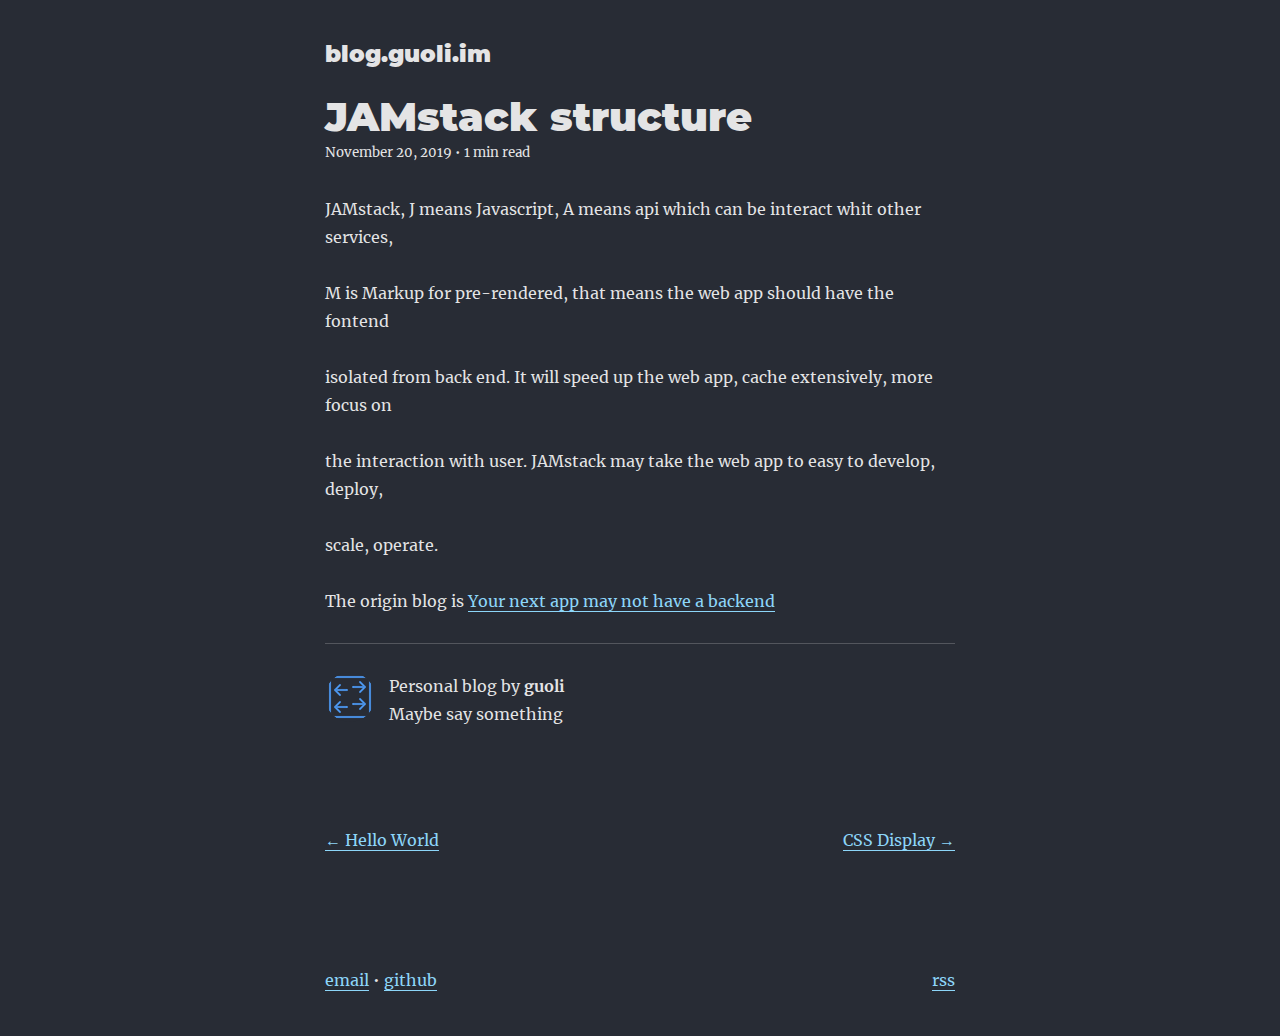
==== commit b90616a7: "Updates" ====
--- a/2019-nov-20/index.html
+++ b/2019-nov-20/index.html
@@ -1,4 +1,4 @@
-<!DOCTYPE html><html lang="en"><head><meta charSet="utf-8"/><meta http-equiv="x-ua-compatible" content="ie=edge"/><meta name="viewport" content="width=device-width, initial-scale=1, shrink-to-fit=no"/><style id="typography.js">html{font-family:sans-serif;-ms-text-size-adjust:100%;-webkit-text-size-adjust:100%}body{margin:0}article,aside,details,figcaption,figure,footer,header,main,menu,nav,section,summary{display:block}audio,canvas,progress,video{display:inline-block}audio:not([controls]){display:none;height:0}progress{vertical-align:baseline}[hidden],template{display:none}a{background-color:transparent;-webkit-text-decoration-skip:objects}a:active,a:hover{outline-width:0}abbr[title]{border-bottom:none;text-decoration:underline;text-decoration:underline dotted}b,strong{font-weight:inherit;font-weight:bolder}dfn{font-style:italic}h1{font-size:2em;margin:.67em 0}mark{background-color:#ff0;color:#000}small{font-size:80%}sub,sup{font-size:75%;line-height:0;position:relative;vertical-align:baseline}sub{bottom:-.25em}sup{top:-.5em}img{border-style:none}svg:not(:root){overflow:hidden}code,kbd,pre,samp{font-family:monospace,monospace;font-size:1em}figure{margin:1em 40px}hr{box-sizing:content-box;height:0;overflow:visible}button,input,optgroup,select,textarea{font:inherit;margin:0}optgroup{font-weight:700}button,input{overflow:visible}button,select{text-transform:none}[type=reset],[type=submit],button,html [type=button]{-webkit-appearance:button}[type=button]::-moz-focus-inner,[type=reset]::-moz-focus-inner,[type=submit]::-moz-focus-inner,button::-moz-focus-inner{border-style:none;padding:0}[type=button]:-moz-focusring,[type=reset]:-moz-focusring,[type=submit]:-moz-focusring,button:-moz-focusring{outline:1px dotted ButtonText}fieldset{border:1px solid silver;margin:0 2px;padding:.35em .625em .75em}legend{box-sizing:border-box;color:inherit;display:table;max-width:100%;padding:0;white-space:normal}textarea{overflow:auto}[type=checkbox],[type=radio]{box-sizing:border-box;padding:0}[type=number]::-webkit-inner-spin-button,[type=number]::-webkit-outer-spin-button{height:auto}[type=search]{-webkit-appearance:textfield;outline-offset:-2px}[type=search]::-webkit-search-cancel-button,[type=search]::-webkit-search-decoration{-webkit-appearance:none}::-webkit-input-placeholder{color:inherit;opacity:.54}::-webkit-file-upload-button{-webkit-appearance:button;font:inherit}html{font:100%/1.75 'Merriweather','Georgia',serif;box-sizing:border-box;overflow-y:scroll;}*{box-sizing:inherit;}*:before{box-sizing:inherit;}*:after{box-sizing:inherit;}body{color:hsla(0,0%,0%,0.9);font-family:'Merriweather','Georgia',serif;font-weight:400;word-wrap:break-word;font-kerning:normal;-moz-font-feature-settings:"kern", "liga", "clig", "calt";-ms-font-feature-settings:"kern", "liga", "clig", "calt";-webkit-font-feature-settings:"kern", "liga", "clig", "calt";font-feature-settings:"kern", "liga", "clig", "calt";}img{max-width:100%;margin-left:0;margin-right:0;margin-top:0;padding-bottom:0;padding-left:0;padding-right:0;padding-top:0;margin-bottom:1.75rem;}h1{margin-left:0;margin-right:0;margin-top:0;padding-bottom:0;padding-left:0;padding-right:0;padding-top:0;margin-bottom:1.75rem;color:inherit;font-family:Montserrat,sans-serif;font-weight:900;text-rendering:optimizeLegibility;font-size:2.5rem;line-height:1.1;}h2{margin-left:0;margin-right:0;margin-top:0;padding-bottom:0;padding-left:0;padding-right:0;padding-top:0;margin-bottom:1.75rem;color:inherit;font-family:'Merriweather','Georgia',serif;font-weight:900;text-rendering:optimizeLegibility;font-size:1.73286rem;line-height:1.1;}h3{margin-left:0;margin-right:0;margin-top:0;padding-bottom:0;padding-left:0;padding-right:0;padding-top:0;margin-bottom:1.75rem;color:inherit;font-family:'Merriweather','Georgia',serif;font-weight:900;text-rendering:optimizeLegibility;font-size:1.4427rem;line-height:1.1;}h4{margin-left:0;margin-right:0;margin-top:0;padding-bottom:0;padding-left:0;padding-right:0;padding-top:0;margin-bottom:1.75rem;color:inherit;font-family:'Merriweather','Georgia',serif;font-weight:900;text-rendering:optimizeLegibility;font-size:1rem;line-height:1.1;letter-spacing:0.140625em;text-transform:uppercase;}h5{margin-left:0;margin-right:0;margin-top:0;padding-bottom:0;padding-left:0;padding-right:0;padding-top:0;margin-bottom:1.75rem;color:inherit;font-family:'Merriweather','Georgia',serif;font-weight:900;text-rendering:optimizeLegibility;font-size:0.83255rem;line-height:1.1;}h6{margin-left:0;margin-right:0;margin-top:0;padding-bottom:0;padding-left:0;padding-right:0;padding-top:0;margin-bottom:1.75rem;color:inherit;font-family:'Merriweather','Georgia',serif;font-weight:900;text-rendering:optimizeLegibility;font-size:0.75966rem;line-height:1.1;font-style:italic;}hgroup{margin-left:0;margin-right:0;margin-top:0;padding-bottom:0;padding-left:0;padding-right:0;padding-top:0;margin-bottom:1.75rem;}ul{margin-left:1.75rem;margin-right:0;margin-top:0;padding-bottom:0;padding-left:0;padding-right:0;padding-top:0;margin-bottom:1.75rem;list-style-position:outside;list-style-image:none;list-style:disc;}ol{margin-left:1.75rem;margin-right:0;margin-top:0;padding-bottom:0;padding-left:0;padding-right:0;padding-top:0;margin-bottom:1.75rem;list-style-position:outside;list-style-image:none;}dl{margin-left:0;margin-right:0;margin-top:0;padding-bottom:0;padding-left:0;padding-right:0;padding-top:0;margin-bottom:1.75rem;}dd{margin-left:0;margin-right:0;margin-top:0;padding-bottom:0;padding-left:0;padding-right:0;padding-top:0;margin-bottom:1.75rem;}p{margin-left:0;margin-right:0;margin-top:0;padding-bottom:0;padding-left:0;padding-right:0;padding-top:0;margin-bottom:1.75rem;}figure{margin-left:0;margin-right:0;margin-top:0;padding-bottom:0;padding-left:0;padding-right:0;padding-top:0;margin-bottom:1.75rem;}pre{margin-left:0;margin-right:0;margin-top:0;padding-bottom:0;padding-left:0;padding-right:0;padding-top:0;margin-bottom:1.75rem;font-size:0.85rem;line-height:1.75rem;}table{margin-left:0;margin-right:0;margin-top:0;padding-bottom:0;padding-left:0;padding-right:0;padding-top:0;margin-bottom:1.75rem;font-size:1rem;line-height:1.75rem;border-collapse:collapse;width:100%;}fieldset{margin-left:0;margin-right:0;margin-top:0;padding-bottom:0;padding-left:0;padding-right:0;padding-top:0;margin-bottom:1.75rem;}blockquote{margin-left:-1.75rem;margin-right:1.75rem;margin-top:0;padding-bottom:0;padding-left:1.42188rem;padding-right:0;padding-top:0;margin-bottom:1.75rem;font-size:1.20112rem;line-height:1.75rem;color:inherit;font-style:italic;border-left:0.32813rem solid hsla(0,0%,0%,0.9);border-left-color:inherit;opacity:0.8;}form{margin-left:0;margin-right:0;margin-top:0;padding-bottom:0;padding-left:0;padding-right:0;padding-top:0;margin-bottom:1.75rem;}noscript{margin-left:0;margin-right:0;margin-top:0;padding-bottom:0;padding-left:0;padding-right:0;padding-top:0;margin-bottom:1.75rem;}iframe{margin-left:0;margin-right:0;margin-top:0;padding-bottom:0;padding-left:0;padding-right:0;padding-top:0;margin-bottom:1.75rem;}hr{margin-left:0;margin-right:0;margin-top:0;padding-bottom:0;padding-left:0;padding-right:0;padding-top:0;margin-bottom:calc(1.75rem - 1px);background:var(--hr);border:none;height:1px;}address{margin-left:0;margin-right:0;margin-top:0;padding-bottom:0;padding-left:0;padding-right:0;padding-top:0;margin-bottom:1.75rem;}b{font-weight:700;}strong{font-weight:700;}dt{font-weight:700;}th{font-weight:700;}li{margin-bottom:calc(1.75rem / 2);}ol li{padding-left:0;}ul li{padding-left:0;}li > ol{margin-left:1.75rem;margin-bottom:calc(1.75rem / 2);margin-top:calc(1.75rem / 2);}li > ul{margin-left:1.75rem;margin-bottom:calc(1.75rem / 2);margin-top:calc(1.75rem / 2);}blockquote *:last-child{margin-bottom:0;}li *:last-child{margin-bottom:0;}p *:last-child{margin-bottom:0;}li > p{margin-bottom:calc(1.75rem / 2);}code{font-size:0.85rem;line-height:1.75rem;}kbd{font-size:0.85rem;line-height:1.75rem;}samp{font-size:0.85rem;line-height:1.75rem;}abbr{border-bottom:1px dotted hsla(0,0%,0%,0.5);cursor:help;}acronym{border-bottom:1px dotted hsla(0,0%,0%,0.5);cursor:help;}abbr[title]{border-bottom:1px dotted hsla(0,0%,0%,0.5);cursor:help;text-decoration:none;}thead{text-align:left;}td,th{text-align:left;border-bottom:1px solid hsla(0,0%,0%,0.12);font-feature-settings:"tnum";-moz-font-feature-settings:"tnum";-ms-font-feature-settings:"tnum";-webkit-font-feature-settings:"tnum";padding-left:1.16667rem;padding-right:1.16667rem;padding-top:0.875rem;padding-bottom:calc(0.875rem - 1px);}th:first-child,td:first-child{padding-left:0;}th:last-child,td:last-child{padding-right:0;}blockquote > :last-child{margin-bottom:0;}blockquote cite{font-size:1rem;line-height:1.75rem;color:hsla(0,0%,0%,0.9);font-weight:400;}blockquote cite:before{content:"— ";}ul,ol{margin-left:0;}@media only screen and (max-width:480px){ul,ol{margin-left:1.75rem;}blockquote{margin-left:-1.3125rem;margin-right:0;padding-left:0.98438rem;}}h1,h2,h3,h4,h5,h6{margin-top:3.5rem;}a{box-shadow:0 1px 0 0 currentColor;color:var(--textLink);text-decoration:none;}a:hover,a:active{box-shadow:none;}mark,ins{background:#007acc;color:white;padding:0.10938rem 0.21875rem;text-decoration:none;}a.gatsby-resp-image-link{box-shadow:none;}a.anchor{box-shadow:none;}a.anchor svg[aria-hidden="true"]{stroke:var(--textLink);}p code{font-size:1rem;}h1 code, h2 code, h3 code, h4 code, h5 code, h6 code{font-size:inherit;}li code{font-size:1rem;}blockquote.translation{font-size:1em;}</style><style data-href="/commons.247dc407ff5d9df4e4a9.css">body{--pink:#8dd6f9;background-color:var(--bg);-webkit-font-smoothing:antialiased;--bg:#282c35;--header:#fff;--textNormal:hsla(0,0%,100%,0.88);--textTitle:#fff;--textLink:var(--pink);--hr:hsla(0,0%,100%,0.2);--inlineCode-bg:#373c49;--inlineCode-text:#e6e6e6}body:lang(ar) article,body:lang(fa) article{direction:rtl}body:lang(ar) .language-text,body:lang(ar) article .translations,body:lang(ar) article pre,body:lang(fa) .language-text,body:lang(fa) article .translations,body:lang(fa) article pre{direction:ltr}body:lang(ar) .language-text,body:lang(fa) .language-text{display:inline-block}body:lang(ar) blockquote,body:lang(fa) blockquote{border-left:unset;border-right:.32813rem solid rgba(0,0,0,.9);padding-right:1.42188rem;padding-left:unset;margin-left:.75rem;margin-right:-1.75rem}body:lang(fa) article,body:lang(fa) header>h1{font-family:Vazir}body:lang(ar) article,body:lang(ar) header>h1{font-family:Cairo,sans-serif}body:lang(ko) article,body:lang(ko) header{word-break:keep-all}code[class*=language-],pre[class*=language-]{color:#fff;background:none;font-family:Consolas,Menlo,Monaco,source-code-pro,Courier New,monospace;font-feature-settings:normal;text-align:left;white-space:pre;word-spacing:normal;word-break:normal;word-wrap:normal;line-height:1.5;margin-bottom:0;-moz-tab-size:4;-o-tab-size:4;tab-size:4;-webkit-hyphens:none;-ms-hyphens:none;hyphens:none}div{color:var(--textNormal);background:var(--bg);-webkit-transition:color .2s ease-out 0s,background .2s ease-out 0s;transition:color .2s ease-out 0s,background .2s ease-out 0s}pre[class*=language-]{padding:.4em .8em;margin:.5em 0;overflow:auto;background-color:#2b3a42}pre[class*=language-]::-moz-selection{background:rgba(141,214,249,.35)}pre[class*=language-]::selection{background:rgba(141,214,249,.35)}pre[class*=language-]::-moz-selection,pre[class*=language-] ::-moz-selection{text-shadow:none;background:rgba(141,214,249,.35)}pre[class*=language-]::selection,pre[class*=language-] ::selection{text-shadow:none;background:rgba(141,214,249,.35)}code.language-javascript{color:#a5cee1}:not(pre)>code[class*=language-]{padding:.2em;border-radius:.3em;box-shadow:none;white-space:normal}.token.cdata,.token.comment,.token.doctype,.token.prolog{color:#93a4ad}.token.attr-name{color:#62b1d8;font-style:italic}.token.punctuation{color:#e1e6e9}.namespace{opacity:.7}.token.string,.token.url{color:#addb67}.token.boolean,.token.constant,.token.number,.token.property,.token.symbol,.token.tag{color:#53b7e6}.token.attr-value,.token.builtin,.token.char,.token.important,.token.regex,.token.selector,.token.string{color:#4ab576}.token.inserted{color:#9df29d}.token.deleted{color:#f79494}.language-css .token.string,.toke.variable,.token.entity,.token.operator,.token.url{color:#a9becc}.token.atrule,.token.attr-name,.token.function,.token.keyword{color:#62b1d8}.token.bold,.token.important{font-weight:700}.token.italic{font-style:italic}.token.entity{cursor:help}pre[data-line]{padding:1em 0 1em 3em;position:relative}.gatsby-highlight-code-line{background-color:#2b3a42;display:block;padding-right:1em;padding-left:1.25em;border-left:.25em solid #ffa7c4}.gatsby-highlight,.gatsby-highlight-code-line{margin-right:-1.3125rem;margin-left:-1.3125rem}.gatsby-highlight{margin-bottom:1.75rem;border-radius:10px;background:#2b3a42;-webkit-overflow-scrolling:touch;overflow:auto}@media (max-width:672px){.gatsby-highlight{border-radius:0}}.gatsby-highlight pre[class*=language-]{float:left;min-width:100%}</style><style data-href="/styles.5f81339daa9828444137.css">@font-face{font-family:Montserrat;font-style:normal;font-display:swap;font-weight:100;src:local("Montserrat Thin "),local("Montserrat-Thin"),url(/static/montserrat-latin-100-191cc9f50f3b76b9617cb383f19acb7d.woff2) format("woff2"),url(/static/montserrat-latin-100-370318464551d5f25b0f0a78f374faac.woff) format("woff")}@font-face{font-family:Montserrat;font-style:italic;font-display:swap;font-weight:100;src:local("Montserrat Thin italic"),local("Montserrat-Thinitalic"),url(/static/montserrat-latin-100italic-bdeaeb79db315697bd173a55b097dc18.woff2) format("woff2"),url(/static/montserrat-latin-100italic-ecf7d49386e8f265878e735db34a7c4b.woff) format("woff")}@font-face{font-family:Montserrat;font-style:normal;font-display:swap;font-weight:200;src:local("Montserrat Extra Light "),local("Montserrat-Extra Light"),url(/static/montserrat-latin-200-85d5ef9db7f2dc6979172a4a3b2c57cb.woff2) format("woff2"),url(/static/montserrat-latin-200-1fc98e126a3d152549240e6244d7e669.woff) format("woff")}@font-face{font-family:Montserrat;font-style:italic;font-display:swap;font-weight:200;src:local("Montserrat Extra Light italic"),local("Montserrat-Extra Lightitalic"),url(/static/montserrat-latin-200italic-49095760a498d024fe1a85a078850df9.woff2) format("woff2"),url(/static/montserrat-latin-200italic-fe46cf8b9462c820457d3bf537e4057f.woff) format("woff")}@font-face{font-family:Montserrat;font-style:normal;font-display:swap;font-weight:300;src:local("Montserrat Light "),local("Montserrat-Light"),url(/static/montserrat-latin-300-7c3daf12b706645b5d3710f863a4da04.woff2) format("woff2"),url(/static/montserrat-latin-300-8dc95fab9cf98d02ca8d76e97d3dff60.woff) format("woff")}@font-face{font-family:Montserrat;font-style:italic;font-display:swap;font-weight:300;src:local("Montserrat Light italic"),local("Montserrat-Lightitalic"),url(/static/montserrat-latin-300italic-f20b178ca2024a5eac8e42e6649db86c.woff2) format("woff2"),url(/static/montserrat-latin-300italic-3fe16939288856e8e828fa2661bf2354.woff) format("woff")}@font-face{font-family:Montserrat;font-style:normal;font-display:swap;font-weight:400;src:local("Montserrat Regular "),local("Montserrat-Regular"),url(/static/montserrat-latin-400-bc3aa95dca08f5fee5291e34959c27bc.woff2) format("woff2"),url(/static/montserrat-latin-400-8102c4838f9e3d08dad644290a9cb701.woff) format("woff")}@font-face{font-family:Montserrat;font-style:italic;font-display:swap;font-weight:400;src:local("Montserrat Regular italic"),local("Montserrat-Regularitalic"),url(/static/montserrat-latin-400italic-5cad650422a7184467af5a4d17b264c4.woff2) format("woff2"),url(/static/montserrat-latin-400italic-d191f22af3bb50902b99ac577f81a322.woff) format("woff")}@font-face{font-family:Montserrat;font-style:normal;font-display:swap;font-weight:500;src:local("Montserrat Medium "),local("Montserrat-Medium"),url(/static/montserrat-latin-500-92d16e458625f4d2c8940f6bdca0ff09.woff2) format("woff2"),url(/static/montserrat-latin-500-8b763220218ffc11c57c84ddb80e7b26.woff) format("woff")}@font-face{font-family:Montserrat;font-style:italic;font-display:swap;font-weight:500;src:local("Montserrat Medium italic"),local("Montserrat-Mediumitalic"),url(/static/montserrat-latin-500italic-47bfcca6b69d6a9acca7a8bff17193e2.woff2) format("woff2"),url(/static/montserrat-latin-500italic-72c01f753c3940c0b9cb6bf2389caddf.woff) format("woff")}@font-face{font-family:Montserrat;font-style:normal;font-display:swap;font-weight:600;src:local("Montserrat SemiBold "),local("Montserrat-SemiBold"),url(/static/montserrat-latin-600-6fb1b5623e528e27c18658fecf5ee0ee.woff2) format("woff2"),url(/static/montserrat-latin-600-7c839d15a6f54e7025ba8c0c4b333e8f.woff) format("woff")}@font-face{font-family:Montserrat;font-style:italic;font-display:swap;font-weight:600;src:local("Montserrat SemiBold italic"),local("Montserrat-SemiBolditalic"),url(/static/montserrat-latin-600italic-60789af1c9338ed1a9546722ec54b4f7.woff2) format("woff2"),url(/static/montserrat-latin-600italic-f3d4de8d0afb19e777c79032ce828e3d.woff) format("woff")}@font-face{font-family:Montserrat;font-style:normal;font-display:swap;font-weight:700;src:local("Montserrat Bold "),local("Montserrat-Bold"),url(/static/montserrat-latin-700-39d93cf678c740f9f6b2b1cfde34bee3.woff2) format("woff2"),url(/static/montserrat-latin-700-80f10bd382f0df1cd650fec59f3c9394.woff) format("woff")}@font-face{font-family:Montserrat;font-style:italic;font-display:swap;font-weight:700;src:local("Montserrat Bold italic"),local("Montserrat-Bolditalic"),url(/static/montserrat-latin-700italic-ba136d97b14e82284dd595e257f11c47.woff2) format("woff2"),url(/static/montserrat-latin-700italic-8c98142b425630821139c24bd1698700.woff) format("woff")}@font-face{font-family:Montserrat;font-style:normal;font-display:swap;font-weight:800;src:local("Montserrat ExtraBold "),local("Montserrat-ExtraBold"),url(/static/montserrat-latin-800-b7018be9ed6cd94da8b6675b3a468c3b.woff2) format("woff2"),url(/static/montserrat-latin-800-9a9befcf50d64f9d2d19d8b1d1984add.woff) format("woff")}@font-face{font-family:Montserrat;font-style:italic;font-display:swap;font-weight:800;src:local("Montserrat ExtraBold italic"),local("Montserrat-ExtraBolditalic"),url(/static/montserrat-latin-800italic-540ffdd223d1a9ad3d4e678e1a23372e.woff2) format("woff2"),url(/static/montserrat-latin-800italic-897086f99f4e1f45e6b1e9368527d0bc.woff) format("woff")}@font-face{font-family:Montserrat;font-style:normal;font-display:swap;font-weight:900;src:local("Montserrat Black "),local("Montserrat-Black"),url(/static/montserrat-latin-900-58cd789700850375b834e8b6776002eb.woff2) format("woff2"),url(/static/montserrat-latin-900-26d42c9428780e545a540bbb50c84bce.woff) format("woff")}@font-face{font-family:Montserrat;font-style:italic;font-display:swap;font-weight:900;src:local("Montserrat Black italic"),local("Montserrat-Blackitalic"),url(/static/montserrat-latin-900italic-451157bc8861fe54f523b3669a3def71.woff2) format("woff2"),url(/static/montserrat-latin-900italic-a8ec4957e1c24f5793305763ad9845b3.woff) format("woff")}@font-face{font-family:Merriweather;font-style:normal;font-display:swap;font-weight:300;src:local("Merriweather Light "),local("Merriweather-Light"),url(/static/merriweather-latin-300-b1158cfcd4aacb9d8fb61625e37af46a.woff2) format("woff2"),url(/static/merriweather-latin-300-cc7de05e166e90320d7d896e0f72a19d.woff) format("woff")}@font-face{font-family:Merriweather;font-style:italic;font-display:swap;font-weight:300;src:local("Merriweather Light italic"),local("Merriweather-Lightitalic"),url(/static/merriweather-latin-300italic-8fe52a48089d6ebe46db0b8e7cc66263.woff2) format("woff2"),url(/static/merriweather-latin-300italic-e1331f5397c2a673f9d3765138debdb5.woff) format("woff")}@font-face{font-family:Merriweather;font-style:normal;font-display:swap;font-weight:400;src:local("Merriweather Regular "),local("Merriweather-Regular"),url(/static/merriweather-latin-400-8276fdb72ae8f4714d4e6eba704cc39f.woff2) format("woff2"),url(/static/merriweather-latin-400-69f09800f4f6479d06e44eba837df872.woff) format("woff")}@font-face{font-family:Merriweather;font-style:italic;font-display:swap;font-weight:400;src:local("Merriweather Regular italic"),local("Merriweather-Regularitalic"),url(/static/merriweather-latin-400italic-3a9be9ea9f7aa4af6de7307df21d9fc0.woff2) format("woff2"),url(/static/merriweather-latin-400italic-d76079ed7541a433a54f79316de086e9.woff) format("woff")}@font-face{font-family:Merriweather;font-style:normal;font-display:swap;font-weight:700;src:local("Merriweather Bold "),local("Merriweather-Bold"),url(/static/merriweather-latin-700-fa534be7ffa380e39a7f6e03bf9a5e03.woff2) format("woff2"),url(/static/merriweather-latin-700-ba56ea84b8084b7ff9677f50d3cd81bd.woff) format("woff")}@font-face{font-family:Merriweather;font-style:italic;font-display:swap;font-weight:700;src:local("Merriweather Bold italic"),local("Merriweather-Bolditalic"),url(/static/merriweather-latin-700italic-1ef5edaaa20ae53ea50399884c5e48c6.woff2) format("woff2"),url(/static/merriweather-latin-700italic-534bc9e7ce93c73d73426e46acd78092.woff) format("woff")}@font-face{font-family:Merriweather;font-style:normal;font-display:swap;font-weight:900;src:local("Merriweather Black "),local("Merriweather-Black"),url(/static/merriweather-latin-900-7528fb70e8a4a82c7305e72ff43ac25f.woff2) format("woff2"),url(/static/merriweather-latin-900-3799b6e2f5ed3fcccf9d7a708d7419fa.woff) format("woff")}@font-face{font-family:Merriweather;font-style:italic;font-display:swap;font-weight:900;src:local("Merriweather Black italic"),local("Merriweather-Blackitalic"),url(/static/merriweather-latin-900italic-e1b4d2aaa78e12ad84aaf8a56321e4c2.woff2) format("woff2"),url(/static/merriweather-latin-900italic-2ae22f731b3424e8dbb4b37f7ca6e708.woff) format("woff")}</style><meta name="generator" content="Gatsby 2.15.28"/><style type="text/css">.gatsby-resp-image-image{width:100%;height:100%;margin:0;vertical-align:middle;position:absolute;top:0;left:0;color:transparent;}</style><link rel="preconnect dns-prefetch" href="https://www.google-analytics.com"/><link rel="alternate" type="application/rss+xml" href="/rss.xml"/><link rel="shortcut icon" href="/icons/icon-48x48.png?v=b98b7fcaeca0f64225722fc66c364e73"/><link rel="manifest" href="/manifest.webmanifest"/><meta name="theme-color" content="#663399"/><link rel="apple-touch-icon" sizes="48x48" href="/icons/icon-48x48.png?v=b98b7fcaeca0f64225722fc66c364e73"/><link rel="apple-touch-icon" sizes="72x72" href="/icons/icon-72x72.png?v=b98b7fcaeca0f64225722fc66c364e73"/><link rel="apple-touch-icon" sizes="96x96" href="/icons/icon-96x96.png?v=b98b7fcaeca0f64225722fc66c364e73"/><link rel="apple-touch-icon" sizes="144x144" href="/icons/icon-144x144.png?v=b98b7fcaeca0f64225722fc66c364e73"/><link rel="apple-touch-icon" sizes="192x192" href="/icons/icon-192x192.png?v=b98b7fcaeca0f64225722fc66c364e73"/><link rel="apple-touch-icon" sizes="256x256" href="/icons/icon-256x256.png?v=b98b7fcaeca0f64225722fc66c364e73"/><link rel="apple-touch-icon" sizes="384x384" href="/icons/icon-384x384.png?v=b98b7fcaeca0f64225722fc66c364e73"/><link rel="apple-touch-icon" sizes="512x512" href="/icons/icon-512x512.png?v=b98b7fcaeca0f64225722fc66c364e73"/><title data-react-helmet="true">JAMstack structure | blog.guoli.im</title><meta data-react-helmet="true" name="description" content="share blogs for JAMstack"/><meta data-react-helmet="true" property="og:title" content="JAMstack structure"/><meta data-react-helmet="true" property="og:description" content="share blogs for JAMstack"/><meta data-react-helmet="true" property="og:type" content="website"/><meta data-react-helmet="true" name="twitter:card" content="summary"/><meta data-react-helmet="true" name="twitter:creator" content="guoli"/><meta data-react-helmet="true" name="twitter:title" content="JAMstack structure"/><meta data-react-helmet="true" name="twitter:description" content="share blogs for JAMstack"/><link as="script" rel="preload" href="/webpack-runtime-0abf259f400403778de2.js"/><link as="script" rel="preload" href="/styles-20c80e348c1e39f2f488.js"/><link as="script" rel="preload" href="/app-d3ede2fcb0831ba1a9e6.js"/><link as="script" rel="preload" href="/commons-e360a20039483fd973fd.js"/><link as="script" rel="preload" href="/component---src-templates-blog-post-js-d7c8f706886f26e1f986.js"/><link as="fetch" rel="preload" href="/page-data/2019-nov-20/page-data.json" crossorigin="anonymous"/></head><body><noscript id="gatsby-noscript">This app works best with JavaScript enabled.</noscript><div id="___gatsby"><div style="outline:none" tabindex="-1" role="group" id="gatsby-focus-wrapper"><div style="margin-left:auto;margin-right:auto;max-width:42rem;padding:2.625rem 1.3125rem"><header><h3 style="font-family:Montserrat, sans-serif;margin-top:0"><a style="box-shadow:none;text-decoration:none;color:inherit" href="/">blog.guoli.im</a></h3></header><main><article><header><h1 style="margin-top:1.75rem;margin-bottom:0">JAMstack structure</h1><p style="font-size:0.83255rem;line-height:1.75rem;display:block;margin-bottom:1.75rem">November 20, 2019 • 1 min read</p></header><section><p>JAMstack, J means Javascript, A means api which can be interact whit other services,</p>
+<!DOCTYPE html><html lang="en"><head><meta charSet="utf-8"/><meta http-equiv="x-ua-compatible" content="ie=edge"/><meta name="viewport" content="width=device-width, initial-scale=1, shrink-to-fit=no"/><style id="typography.js">html{font-family:sans-serif;-ms-text-size-adjust:100%;-webkit-text-size-adjust:100%}body{margin:0}article,aside,details,figcaption,figure,footer,header,main,menu,nav,section,summary{display:block}audio,canvas,progress,video{display:inline-block}audio:not([controls]){display:none;height:0}progress{vertical-align:baseline}[hidden],template{display:none}a{background-color:transparent;-webkit-text-decoration-skip:objects}a:active,a:hover{outline-width:0}abbr[title]{border-bottom:none;text-decoration:underline;text-decoration:underline dotted}b,strong{font-weight:inherit;font-weight:bolder}dfn{font-style:italic}h1{font-size:2em;margin:.67em 0}mark{background-color:#ff0;color:#000}small{font-size:80%}sub,sup{font-size:75%;line-height:0;position:relative;vertical-align:baseline}sub{bottom:-.25em}sup{top:-.5em}img{border-style:none}svg:not(:root){overflow:hidden}code,kbd,pre,samp{font-family:monospace,monospace;font-size:1em}figure{margin:1em 40px}hr{box-sizing:content-box;height:0;overflow:visible}button,input,optgroup,select,textarea{font:inherit;margin:0}optgroup{font-weight:700}button,input{overflow:visible}button,select{text-transform:none}[type=reset],[type=submit],button,html [type=button]{-webkit-appearance:button}[type=button]::-moz-focus-inner,[type=reset]::-moz-focus-inner,[type=submit]::-moz-focus-inner,button::-moz-focus-inner{border-style:none;padding:0}[type=button]:-moz-focusring,[type=reset]:-moz-focusring,[type=submit]:-moz-focusring,button:-moz-focusring{outline:1px dotted ButtonText}fieldset{border:1px solid silver;margin:0 2px;padding:.35em .625em .75em}legend{box-sizing:border-box;color:inherit;display:table;max-width:100%;padding:0;white-space:normal}textarea{overflow:auto}[type=checkbox],[type=radio]{box-sizing:border-box;padding:0}[type=number]::-webkit-inner-spin-button,[type=number]::-webkit-outer-spin-button{height:auto}[type=search]{-webkit-appearance:textfield;outline-offset:-2px}[type=search]::-webkit-search-cancel-button,[type=search]::-webkit-search-decoration{-webkit-appearance:none}::-webkit-input-placeholder{color:inherit;opacity:.54}::-webkit-file-upload-button{-webkit-appearance:button;font:inherit}html{font:100%/1.75 'Merriweather','Georgia',serif;box-sizing:border-box;overflow-y:scroll;}*{box-sizing:inherit;}*:before{box-sizing:inherit;}*:after{box-sizing:inherit;}body{color:hsla(0,0%,0%,0.9);font-family:'Merriweather','Georgia',serif;font-weight:400;word-wrap:break-word;font-kerning:normal;-moz-font-feature-settings:"kern", "liga", "clig", "calt";-ms-font-feature-settings:"kern", "liga", "clig", "calt";-webkit-font-feature-settings:"kern", "liga", "clig", "calt";font-feature-settings:"kern", "liga", "clig", "calt";}img{max-width:100%;margin-left:0;margin-right:0;margin-top:0;padding-bottom:0;padding-left:0;padding-right:0;padding-top:0;margin-bottom:1.75rem;}h1{margin-left:0;margin-right:0;margin-top:0;padding-bottom:0;padding-left:0;padding-right:0;padding-top:0;margin-bottom:1.75rem;color:inherit;font-family:Montserrat,sans-serif;font-weight:900;text-rendering:optimizeLegibility;font-size:2.5rem;line-height:1.1;}h2{margin-left:0;margin-right:0;margin-top:0;padding-bottom:0;padding-left:0;padding-right:0;padding-top:0;margin-bottom:1.75rem;color:inherit;font-family:'Merriweather','Georgia',serif;font-weight:900;text-rendering:optimizeLegibility;font-size:1.73286rem;line-height:1.1;}h3{margin-left:0;margin-right:0;margin-top:0;padding-bottom:0;padding-left:0;padding-right:0;padding-top:0;margin-bottom:1.75rem;color:inherit;font-family:'Merriweather','Georgia',serif;font-weight:900;text-rendering:optimizeLegibility;font-size:1.4427rem;line-height:1.1;}h4{margin-left:0;margin-right:0;margin-top:0;padding-bottom:0;padding-left:0;padding-right:0;padding-top:0;margin-bottom:1.75rem;color:inherit;font-family:'Merriweather','Georgia',serif;font-weight:900;text-rendering:optimizeLegibility;font-size:1rem;line-height:1.1;letter-spacing:0.140625em;text-transform:uppercase;}h5{margin-left:0;margin-right:0;margin-top:0;padding-bottom:0;padding-left:0;padding-right:0;padding-top:0;margin-bottom:1.75rem;color:inherit;font-family:'Merriweather','Georgia',serif;font-weight:900;text-rendering:optimizeLegibility;font-size:0.83255rem;line-height:1.1;}h6{margin-left:0;margin-right:0;margin-top:0;padding-bottom:0;padding-left:0;padding-right:0;padding-top:0;margin-bottom:1.75rem;color:inherit;font-family:'Merriweather','Georgia',serif;font-weight:900;text-rendering:optimizeLegibility;font-size:0.75966rem;line-height:1.1;font-style:italic;}hgroup{margin-left:0;margin-right:0;margin-top:0;padding-bottom:0;padding-left:0;padding-right:0;padding-top:0;margin-bottom:1.75rem;}ul{margin-left:1.75rem;margin-right:0;margin-top:0;padding-bottom:0;padding-left:0;padding-right:0;padding-top:0;margin-bottom:1.75rem;list-style-position:outside;list-style-image:none;list-style:disc;}ol{margin-left:1.75rem;margin-right:0;margin-top:0;padding-bottom:0;padding-left:0;padding-right:0;padding-top:0;margin-bottom:1.75rem;list-style-position:outside;list-style-image:none;}dl{margin-left:0;margin-right:0;margin-top:0;padding-bottom:0;padding-left:0;padding-right:0;padding-top:0;margin-bottom:1.75rem;}dd{margin-left:0;margin-right:0;margin-top:0;padding-bottom:0;padding-left:0;padding-right:0;padding-top:0;margin-bottom:1.75rem;}p{margin-left:0;margin-right:0;margin-top:0;padding-bottom:0;padding-left:0;padding-right:0;padding-top:0;margin-bottom:1.75rem;}figure{margin-left:0;margin-right:0;margin-top:0;padding-bottom:0;padding-left:0;padding-right:0;padding-top:0;margin-bottom:1.75rem;}pre{margin-left:0;margin-right:0;margin-top:0;padding-bottom:0;padding-left:0;padding-right:0;padding-top:0;margin-bottom:1.75rem;font-size:0.85rem;line-height:1.75rem;}table{margin-left:0;margin-right:0;margin-top:0;padding-bottom:0;padding-left:0;padding-right:0;padding-top:0;margin-bottom:1.75rem;font-size:1rem;line-height:1.75rem;border-collapse:collapse;width:100%;}fieldset{margin-left:0;margin-right:0;margin-top:0;padding-bottom:0;padding-left:0;padding-right:0;padding-top:0;margin-bottom:1.75rem;}blockquote{margin-left:-1.75rem;margin-right:1.75rem;margin-top:0;padding-bottom:0;padding-left:1.42188rem;padding-right:0;padding-top:0;margin-bottom:1.75rem;font-size:1.20112rem;line-height:1.75rem;color:inherit;font-style:italic;border-left:0.32813rem solid hsla(0,0%,0%,0.9);border-left-color:inherit;opacity:0.8;}form{margin-left:0;margin-right:0;margin-top:0;padding-bottom:0;padding-left:0;padding-right:0;padding-top:0;margin-bottom:1.75rem;}noscript{margin-left:0;margin-right:0;margin-top:0;padding-bottom:0;padding-left:0;padding-right:0;padding-top:0;margin-bottom:1.75rem;}iframe{margin-left:0;margin-right:0;margin-top:0;padding-bottom:0;padding-left:0;padding-right:0;padding-top:0;margin-bottom:1.75rem;}hr{margin-left:0;margin-right:0;margin-top:0;padding-bottom:0;padding-left:0;padding-right:0;padding-top:0;margin-bottom:calc(1.75rem - 1px);background:var(--hr);border:none;height:1px;}address{margin-left:0;margin-right:0;margin-top:0;padding-bottom:0;padding-left:0;padding-right:0;padding-top:0;margin-bottom:1.75rem;}b{font-weight:700;}strong{font-weight:700;}dt{font-weight:700;}th{font-weight:700;}li{margin-bottom:calc(1.75rem / 2);}ol li{padding-left:0;}ul li{padding-left:0;}li > ol{margin-left:1.75rem;margin-bottom:calc(1.75rem / 2);margin-top:calc(1.75rem / 2);}li > ul{margin-left:1.75rem;margin-bottom:calc(1.75rem / 2);margin-top:calc(1.75rem / 2);}blockquote *:last-child{margin-bottom:0;}li *:last-child{margin-bottom:0;}p *:last-child{margin-bottom:0;}li > p{margin-bottom:calc(1.75rem / 2);}code{font-size:0.85rem;line-height:1.75rem;}kbd{font-size:0.85rem;line-height:1.75rem;}samp{font-size:0.85rem;line-height:1.75rem;}abbr{border-bottom:1px dotted hsla(0,0%,0%,0.5);cursor:help;}acronym{border-bottom:1px dotted hsla(0,0%,0%,0.5);cursor:help;}abbr[title]{border-bottom:1px dotted hsla(0,0%,0%,0.5);cursor:help;text-decoration:none;}thead{text-align:left;}td,th{text-align:left;border-bottom:1px solid hsla(0,0%,0%,0.12);font-feature-settings:"tnum";-moz-font-feature-settings:"tnum";-ms-font-feature-settings:"tnum";-webkit-font-feature-settings:"tnum";padding-left:1.16667rem;padding-right:1.16667rem;padding-top:0.875rem;padding-bottom:calc(0.875rem - 1px);}th:first-child,td:first-child{padding-left:0;}th:last-child,td:last-child{padding-right:0;}blockquote > :last-child{margin-bottom:0;}blockquote cite{font-size:1rem;line-height:1.75rem;color:hsla(0,0%,0%,0.9);font-weight:400;}blockquote cite:before{content:"— ";}ul,ol{margin-left:0;}@media only screen and (max-width:480px){ul,ol{margin-left:1.75rem;}blockquote{margin-left:-1.3125rem;margin-right:0;padding-left:0.98438rem;}}h1,h2,h3,h4,h5,h6{margin-top:3.5rem;}a{box-shadow:0 1px 0 0 currentColor;color:var(--textLink);text-decoration:none;}a:hover,a:active{box-shadow:none;}mark,ins{background:#007acc;color:white;padding:0.10938rem 0.21875rem;text-decoration:none;}a.gatsby-resp-image-link{box-shadow:none;}a.anchor{box-shadow:none;}a.anchor svg[aria-hidden="true"]{stroke:var(--textLink);}p code{font-size:1rem;}h1 code, h2 code, h3 code, h4 code, h5 code, h6 code{font-size:inherit;}li code{font-size:1rem;}blockquote.translation{font-size:1em;}</style><style data-href="/commons.247dc407ff5d9df4e4a9.css">body{--pink:#8dd6f9;background-color:var(--bg);-webkit-font-smoothing:antialiased;--bg:#282c35;--header:#fff;--textNormal:hsla(0,0%,100%,0.88);--textTitle:#fff;--textLink:var(--pink);--hr:hsla(0,0%,100%,0.2);--inlineCode-bg:#373c49;--inlineCode-text:#e6e6e6}body:lang(ar) article,body:lang(fa) article{direction:rtl}body:lang(ar) .language-text,body:lang(ar) article .translations,body:lang(ar) article pre,body:lang(fa) .language-text,body:lang(fa) article .translations,body:lang(fa) article pre{direction:ltr}body:lang(ar) .language-text,body:lang(fa) .language-text{display:inline-block}body:lang(ar) blockquote,body:lang(fa) blockquote{border-left:unset;border-right:.32813rem solid rgba(0,0,0,.9);padding-right:1.42188rem;padding-left:unset;margin-left:.75rem;margin-right:-1.75rem}body:lang(fa) article,body:lang(fa) header>h1{font-family:Vazir}body:lang(ar) article,body:lang(ar) header>h1{font-family:Cairo,sans-serif}body:lang(ko) article,body:lang(ko) header{word-break:keep-all}code[class*=language-],pre[class*=language-]{color:#fff;background:none;font-family:Consolas,Menlo,Monaco,source-code-pro,Courier New,monospace;font-feature-settings:normal;text-align:left;white-space:pre;word-spacing:normal;word-break:normal;word-wrap:normal;line-height:1.5;margin-bottom:0;-moz-tab-size:4;-o-tab-size:4;tab-size:4;-webkit-hyphens:none;-ms-hyphens:none;hyphens:none}div{color:var(--textNormal);background:var(--bg);-webkit-transition:color .2s ease-out 0s,background .2s ease-out 0s;transition:color .2s ease-out 0s,background .2s ease-out 0s}pre[class*=language-]{padding:.4em .8em;margin:.5em 0;overflow:auto;background-color:#2b3a42}pre[class*=language-]::-moz-selection{background:rgba(141,214,249,.35)}pre[class*=language-]::selection{background:rgba(141,214,249,.35)}pre[class*=language-]::-moz-selection,pre[class*=language-] ::-moz-selection{text-shadow:none;background:rgba(141,214,249,.35)}pre[class*=language-]::selection,pre[class*=language-] ::selection{text-shadow:none;background:rgba(141,214,249,.35)}code.language-javascript{color:#a5cee1}:not(pre)>code[class*=language-]{padding:.2em;border-radius:.3em;box-shadow:none;white-space:normal}.token.cdata,.token.comment,.token.doctype,.token.prolog{color:#93a4ad}.token.attr-name{color:#62b1d8;font-style:italic}.token.punctuation{color:#e1e6e9}.namespace{opacity:.7}.token.string,.token.url{color:#addb67}.token.boolean,.token.constant,.token.number,.token.property,.token.symbol,.token.tag{color:#53b7e6}.token.attr-value,.token.builtin,.token.char,.token.important,.token.regex,.token.selector,.token.string{color:#4ab576}.token.inserted{color:#9df29d}.token.deleted{color:#f79494}.language-css .token.string,.toke.variable,.token.entity,.token.operator,.token.url{color:#a9becc}.token.atrule,.token.attr-name,.token.function,.token.keyword{color:#62b1d8}.token.bold,.token.important{font-weight:700}.token.italic{font-style:italic}.token.entity{cursor:help}pre[data-line]{padding:1em 0 1em 3em;position:relative}.gatsby-highlight-code-line{background-color:#2b3a42;display:block;padding-right:1em;padding-left:1.25em;border-left:.25em solid #ffa7c4}.gatsby-highlight,.gatsby-highlight-code-line{margin-right:-1.3125rem;margin-left:-1.3125rem}.gatsby-highlight{margin-bottom:1.75rem;border-radius:10px;background:#2b3a42;-webkit-overflow-scrolling:touch;overflow:auto}@media (max-width:672px){.gatsby-highlight{border-radius:0}}.gatsby-highlight pre[class*=language-]{float:left;min-width:100%}</style><style data-href="/styles.5f81339daa9828444137.css">@font-face{font-family:Montserrat;font-style:normal;font-display:swap;font-weight:100;src:local("Montserrat Thin "),local("Montserrat-Thin"),url(/static/montserrat-latin-100-191cc9f50f3b76b9617cb383f19acb7d.woff2) format("woff2"),url(/static/montserrat-latin-100-370318464551d5f25b0f0a78f374faac.woff) format("woff")}@font-face{font-family:Montserrat;font-style:italic;font-display:swap;font-weight:100;src:local("Montserrat Thin italic"),local("Montserrat-Thinitalic"),url(/static/montserrat-latin-100italic-bdeaeb79db315697bd173a55b097dc18.woff2) format("woff2"),url(/static/montserrat-latin-100italic-ecf7d49386e8f265878e735db34a7c4b.woff) format("woff")}@font-face{font-family:Montserrat;font-style:normal;font-display:swap;font-weight:200;src:local("Montserrat Extra Light "),local("Montserrat-Extra Light"),url(/static/montserrat-latin-200-85d5ef9db7f2dc6979172a4a3b2c57cb.woff2) format("woff2"),url(/static/montserrat-latin-200-1fc98e126a3d152549240e6244d7e669.woff) format("woff")}@font-face{font-family:Montserrat;font-style:italic;font-display:swap;font-weight:200;src:local("Montserrat Extra Light italic"),local("Montserrat-Extra Lightitalic"),url(/static/montserrat-latin-200italic-49095760a498d024fe1a85a078850df9.woff2) format("woff2"),url(/static/montserrat-latin-200italic-fe46cf8b9462c820457d3bf537e4057f.woff) format("woff")}@font-face{font-family:Montserrat;font-style:normal;font-display:swap;font-weight:300;src:local("Montserrat Light "),local("Montserrat-Light"),url(/static/montserrat-latin-300-7c3daf12b706645b5d3710f863a4da04.woff2) format("woff2"),url(/static/montserrat-latin-300-8dc95fab9cf98d02ca8d76e97d3dff60.woff) format("woff")}@font-face{font-family:Montserrat;font-style:italic;font-display:swap;font-weight:300;src:local("Montserrat Light italic"),local("Montserrat-Lightitalic"),url(/static/montserrat-latin-300italic-f20b178ca2024a5eac8e42e6649db86c.woff2) format("woff2"),url(/static/montserrat-latin-300italic-3fe16939288856e8e828fa2661bf2354.woff) format("woff")}@font-face{font-family:Montserrat;font-style:normal;font-display:swap;font-weight:400;src:local("Montserrat Regular "),local("Montserrat-Regular"),url(/static/montserrat-latin-400-bc3aa95dca08f5fee5291e34959c27bc.woff2) format("woff2"),url(/static/montserrat-latin-400-8102c4838f9e3d08dad644290a9cb701.woff) format("woff")}@font-face{font-family:Montserrat;font-style:italic;font-display:swap;font-weight:400;src:local("Montserrat Regular italic"),local("Montserrat-Regularitalic"),url(/static/montserrat-latin-400italic-5cad650422a7184467af5a4d17b264c4.woff2) format("woff2"),url(/static/montserrat-latin-400italic-d191f22af3bb50902b99ac577f81a322.woff) format("woff")}@font-face{font-family:Montserrat;font-style:normal;font-display:swap;font-weight:500;src:local("Montserrat Medium "),local("Montserrat-Medium"),url(/static/montserrat-latin-500-92d16e458625f4d2c8940f6bdca0ff09.woff2) format("woff2"),url(/static/montserrat-latin-500-8b763220218ffc11c57c84ddb80e7b26.woff) format("woff")}@font-face{font-family:Montserrat;font-style:italic;font-display:swap;font-weight:500;src:local("Montserrat Medium italic"),local("Montserrat-Mediumitalic"),url(/static/montserrat-latin-500italic-47bfcca6b69d6a9acca7a8bff17193e2.woff2) format("woff2"),url(/static/montserrat-latin-500italic-72c01f753c3940c0b9cb6bf2389caddf.woff) format("woff")}@font-face{font-family:Montserrat;font-style:normal;font-display:swap;font-weight:600;src:local("Montserrat SemiBold "),local("Montserrat-SemiBold"),url(/static/montserrat-latin-600-6fb1b5623e528e27c18658fecf5ee0ee.woff2) format("woff2"),url(/static/montserrat-latin-600-7c839d15a6f54e7025ba8c0c4b333e8f.woff) format("woff")}@font-face{font-family:Montserrat;font-style:italic;font-display:swap;font-weight:600;src:local("Montserrat SemiBold italic"),local("Montserrat-SemiBolditalic"),url(/static/montserrat-latin-600italic-60789af1c9338ed1a9546722ec54b4f7.woff2) format("woff2"),url(/static/montserrat-latin-600italic-f3d4de8d0afb19e777c79032ce828e3d.woff) format("woff")}@font-face{font-family:Montserrat;font-style:normal;font-display:swap;font-weight:700;src:local("Montserrat Bold "),local("Montserrat-Bold"),url(/static/montserrat-latin-700-39d93cf678c740f9f6b2b1cfde34bee3.woff2) format("woff2"),url(/static/montserrat-latin-700-80f10bd382f0df1cd650fec59f3c9394.woff) format("woff")}@font-face{font-family:Montserrat;font-style:italic;font-display:swap;font-weight:700;src:local("Montserrat Bold italic"),local("Montserrat-Bolditalic"),url(/static/montserrat-latin-700italic-ba136d97b14e82284dd595e257f11c47.woff2) format("woff2"),url(/static/montserrat-latin-700italic-8c98142b425630821139c24bd1698700.woff) format("woff")}@font-face{font-family:Montserrat;font-style:normal;font-display:swap;font-weight:800;src:local("Montserrat ExtraBold "),local("Montserrat-ExtraBold"),url(/static/montserrat-latin-800-b7018be9ed6cd94da8b6675b3a468c3b.woff2) format("woff2"),url(/static/montserrat-latin-800-9a9befcf50d64f9d2d19d8b1d1984add.woff) format("woff")}@font-face{font-family:Montserrat;font-style:italic;font-display:swap;font-weight:800;src:local("Montserrat ExtraBold italic"),local("Montserrat-ExtraBolditalic"),url(/static/montserrat-latin-800italic-540ffdd223d1a9ad3d4e678e1a23372e.woff2) format("woff2"),url(/static/montserrat-latin-800italic-897086f99f4e1f45e6b1e9368527d0bc.woff) format("woff")}@font-face{font-family:Montserrat;font-style:normal;font-display:swap;font-weight:900;src:local("Montserrat Black "),local("Montserrat-Black"),url(/static/montserrat-latin-900-58cd789700850375b834e8b6776002eb.woff2) format("woff2"),url(/static/montserrat-latin-900-26d42c9428780e545a540bbb50c84bce.woff) format("woff")}@font-face{font-family:Montserrat;font-style:italic;font-display:swap;font-weight:900;src:local("Montserrat Black italic"),local("Montserrat-Blackitalic"),url(/static/montserrat-latin-900italic-451157bc8861fe54f523b3669a3def71.woff2) format("woff2"),url(/static/montserrat-latin-900italic-a8ec4957e1c24f5793305763ad9845b3.woff) format("woff")}@font-face{font-family:Merriweather;font-style:normal;font-display:swap;font-weight:300;src:local("Merriweather Light "),local("Merriweather-Light"),url(/static/merriweather-latin-300-b1158cfcd4aacb9d8fb61625e37af46a.woff2) format("woff2"),url(/static/merriweather-latin-300-cc7de05e166e90320d7d896e0f72a19d.woff) format("woff")}@font-face{font-family:Merriweather;font-style:italic;font-display:swap;font-weight:300;src:local("Merriweather Light italic"),local("Merriweather-Lightitalic"),url(/static/merriweather-latin-300italic-8fe52a48089d6ebe46db0b8e7cc66263.woff2) format("woff2"),url(/static/merriweather-latin-300italic-e1331f5397c2a673f9d3765138debdb5.woff) format("woff")}@font-face{font-family:Merriweather;font-style:normal;font-display:swap;font-weight:400;src:local("Merriweather Regular "),local("Merriweather-Regular"),url(/static/merriweather-latin-400-8276fdb72ae8f4714d4e6eba704cc39f.woff2) format("woff2"),url(/static/merriweather-latin-400-69f09800f4f6479d06e44eba837df872.woff) format("woff")}@font-face{font-family:Merriweather;font-style:italic;font-display:swap;font-weight:400;src:local("Merriweather Regular italic"),local("Merriweather-Regularitalic"),url(/static/merriweather-latin-400italic-3a9be9ea9f7aa4af6de7307df21d9fc0.woff2) format("woff2"),url(/static/merriweather-latin-400italic-d76079ed7541a433a54f79316de086e9.woff) format("woff")}@font-face{font-family:Merriweather;font-style:normal;font-display:swap;font-weight:700;src:local("Merriweather Bold "),local("Merriweather-Bold"),url(/static/merriweather-latin-700-fa534be7ffa380e39a7f6e03bf9a5e03.woff2) format("woff2"),url(/static/merriweather-latin-700-ba56ea84b8084b7ff9677f50d3cd81bd.woff) format("woff")}@font-face{font-family:Merriweather;font-style:italic;font-display:swap;font-weight:700;src:local("Merriweather Bold italic"),local("Merriweather-Bolditalic"),url(/static/merriweather-latin-700italic-1ef5edaaa20ae53ea50399884c5e48c6.woff2) format("woff2"),url(/static/merriweather-latin-700italic-534bc9e7ce93c73d73426e46acd78092.woff) format("woff")}@font-face{font-family:Merriweather;font-style:normal;font-display:swap;font-weight:900;src:local("Merriweather Black "),local("Merriweather-Black"),url(/static/merriweather-latin-900-7528fb70e8a4a82c7305e72ff43ac25f.woff2) format("woff2"),url(/static/merriweather-latin-900-3799b6e2f5ed3fcccf9d7a708d7419fa.woff) format("woff")}@font-face{font-family:Merriweather;font-style:italic;font-display:swap;font-weight:900;src:local("Merriweather Black italic"),local("Merriweather-Blackitalic"),url(/static/merriweather-latin-900italic-e1b4d2aaa78e12ad84aaf8a56321e4c2.woff2) format("woff2"),url(/static/merriweather-latin-900italic-2ae22f731b3424e8dbb4b37f7ca6e708.woff) format("woff")}</style><meta name="generator" content="Gatsby 2.15.28"/><style type="text/css">.gatsby-resp-image-image{width:100%;height:100%;margin:0;vertical-align:middle;position:absolute;top:0;left:0;color:transparent;}</style><link rel="preconnect dns-prefetch" href="https://www.google-analytics.com"/><link rel="alternate" type="application/rss+xml" href="/rss.xml"/><link rel="shortcut icon" href="/icons/icon-48x48.png?v=b98b7fcaeca0f64225722fc66c364e73"/><link rel="manifest" href="/manifest.webmanifest"/><meta name="theme-color" content="#663399"/><link rel="apple-touch-icon" sizes="48x48" href="/icons/icon-48x48.png?v=b98b7fcaeca0f64225722fc66c364e73"/><link rel="apple-touch-icon" sizes="72x72" href="/icons/icon-72x72.png?v=b98b7fcaeca0f64225722fc66c364e73"/><link rel="apple-touch-icon" sizes="96x96" href="/icons/icon-96x96.png?v=b98b7fcaeca0f64225722fc66c364e73"/><link rel="apple-touch-icon" sizes="144x144" href="/icons/icon-144x144.png?v=b98b7fcaeca0f64225722fc66c364e73"/><link rel="apple-touch-icon" sizes="192x192" href="/icons/icon-192x192.png?v=b98b7fcaeca0f64225722fc66c364e73"/><link rel="apple-touch-icon" sizes="256x256" href="/icons/icon-256x256.png?v=b98b7fcaeca0f64225722fc66c364e73"/><link rel="apple-touch-icon" sizes="384x384" href="/icons/icon-384x384.png?v=b98b7fcaeca0f64225722fc66c364e73"/><link rel="apple-touch-icon" sizes="512x512" href="/icons/icon-512x512.png?v=b98b7fcaeca0f64225722fc66c364e73"/><title data-react-helmet="true">JAMstack structure | blog.guoli.im</title><meta data-react-helmet="true" name="description" content="share blogs for JAMstack"/><meta data-react-helmet="true" property="og:title" content="JAMstack structure"/><meta data-react-helmet="true" property="og:description" content="share blogs for JAMstack"/><meta data-react-helmet="true" property="og:type" content="website"/><meta data-react-helmet="true" name="twitter:card" content="summary"/><meta data-react-helmet="true" name="twitter:creator" content="guoli"/><meta data-react-helmet="true" name="twitter:title" content="JAMstack structure"/><meta data-react-helmet="true" name="twitter:description" content="share blogs for JAMstack"/><link as="script" rel="preload" href="/webpack-runtime-0abf259f400403778de2.js"/><link as="script" rel="preload" href="/styles-012e8ae69979100faefd.js"/><link as="script" rel="preload" href="/app-d3ede2fcb0831ba1a9e6.js"/><link as="script" rel="preload" href="/commons-65cd337f6bc9586b8d9b.js"/><link as="script" rel="preload" href="/component---src-templates-blog-post-js-d7c8f706886f26e1f986.js"/><link as="fetch" rel="preload" href="/page-data/2019-nov-20/page-data.json" crossorigin="anonymous"/></head><body><noscript id="gatsby-noscript">This app works best with JavaScript enabled.</noscript><div id="___gatsby"><div style="outline:none" tabindex="-1" role="group" id="gatsby-focus-wrapper"><div style="margin-left:auto;margin-right:auto;max-width:42rem;padding:2.625rem 1.3125rem"><header><h3 style="font-family:Montserrat, sans-serif;margin-top:0"><a style="box-shadow:none;text-decoration:none;color:inherit" href="/">blog.guoli.im</a></h3></header><main><article><header><h1 style="margin-top:1.75rem;margin-bottom:0">JAMstack structure</h1><p style="font-size:0.83255rem;line-height:1.75rem;display:block;margin-bottom:1.75rem">November 20, 2019 • 1 min read</p></header><section><p>JAMstack, J means Javascript, A means api which can be interact whit other services,</p>
 <p>M is Markup for pre-rendered, that means the web app should have the fontend</p>
 <p>isolated from back end. It will speed up the web app, cache extensively, more focus on</p>
 <p>the interaction with user. JAMstack may take the web app to easy to develop, deploy,</p>
@@ -7,7 +7,7 @@
 /static/cec7c6dadc65b2030c79387aef77389f/aae31/switch.png 1.5x,
 /static/cec7c6dadc65b2030c79387aef77389f/47c2b/switch.png 2x" /><img loading="lazy" width="50" height="50" srcset="/static/cec7c6dadc65b2030c79387aef77389f/352e5/switch.png 1x,
 /static/cec7c6dadc65b2030c79387aef77389f/aae31/switch.png 1.5x,
-/static/cec7c6dadc65b2030c79387aef77389f/47c2b/switch.png 2x" src="/static/cec7c6dadc65b2030c79387aef77389f/352e5/switch.png" alt="guoli" style="position:absolute;top:0;left:0;opacity:1;width:100%;height:100%;object-fit:cover;object-position:center"/></picture></noscript></div><p style="width:12.5rem">Personal blog by <strong>guoli</strong> <!-- -->Maybe say something</p></div></footer></article><nav><ul style="display:flex;flex-wrap:wrap;justify-content:space-between;list-style:none;padding:0"><li><a rel="prev" href="/hello-world/">← <!-- -->Hello World</a></li><li></li></ul></nav></main><footer style="margin-top:4.375rem;padding-top:1.75rem"><div style="float:right"><a href="/rss.xml" target="_blank" rel="noopener noreferrer">rss</a></div><a href="mailto:im@guoli.im" target="_blank" rel="noopener noreferrer">email</a> <!-- -->•<!-- --> <a href="https://github.com/guoliim" target="_blank" rel="noopener noreferrer">github</a> </footer></div></div></div><script>
+/static/cec7c6dadc65b2030c79387aef77389f/47c2b/switch.png 2x" src="/static/cec7c6dadc65b2030c79387aef77389f/352e5/switch.png" alt="guoli" style="position:absolute;top:0;left:0;opacity:1;width:100%;height:100%;object-fit:cover;object-position:center"/></picture></noscript></div><p style="width:12.5rem">Personal blog by <strong>guoli</strong> <!-- -->Maybe say something</p></div></footer></article><nav><ul style="display:flex;flex-wrap:wrap;justify-content:space-between;list-style:none;padding:0"><li><a rel="prev" href="/hello-world/">← <!-- -->Hello World</a></li><li><a rel="next" href="/2020-jan-04/">CSS Display<!-- --> →</a></li></ul></nav></main><footer style="margin-top:4.375rem;padding-top:1.75rem"><div style="float:right"><a href="/rss.xml" target="_blank" rel="noopener noreferrer">rss</a></div><a href="mailto:im@guoli.im" target="_blank" rel="noopener noreferrer">email</a> <!-- -->•<!-- --> <a href="https://github.com/guoliim" target="_blank" rel="noopener noreferrer">github</a> </footer></div></div></div><script>
   
   
   if(true) {
@@ -23,4 +23,4 @@
       
       
       
-      }</script><script id="gatsby-script-loader">/*<![CDATA[*/window.pagePath="/2019-nov-20/";window.webpackCompilationHash="bdd0f7d54aca74189212";/*]]>*/</script><script id="gatsby-chunk-mapping">/*<![CDATA[*/window.___chunkMapping={"app":["/app-d3ede2fcb0831ba1a9e6.js"],"component---node-modules-gatsby-plugin-offline-app-shell-js":["/component---node-modules-gatsby-plugin-offline-app-shell-js-07fe02392f04272fb309.js"],"component---src-templates-blog-post-js":["/component---src-templates-blog-post-js-d7c8f706886f26e1f986.js"],"component---src-pages-404-js":["/component---src-pages-404-js-3a5ba9fd31ff15378225.js"],"component---src-pages-index-js":["/component---src-pages-index-js-8e7d1af57f3359d6ee1a.js"],"component---src-pages-tags-js":["/component---src-pages-tags-js-2f2e4a8affc5dc952262.js"]};/*]]>*/</script><script src="/component---src-templates-blog-post-js-d7c8f706886f26e1f986.js" async=""></script><script src="/commons-e360a20039483fd973fd.js" async=""></script><script src="/app-d3ede2fcb0831ba1a9e6.js" async=""></script><script src="/styles-20c80e348c1e39f2f488.js" async=""></script><script src="/webpack-runtime-0abf259f400403778de2.js" async=""></script></body></html>+      }</script><script id="gatsby-script-loader">/*<![CDATA[*/window.pagePath="/2019-nov-20/";window.webpackCompilationHash="cab22c9b2e8a0b8ea5da";/*]]>*/</script><script id="gatsby-chunk-mapping">/*<![CDATA[*/window.___chunkMapping={"app":["/app-d3ede2fcb0831ba1a9e6.js"],"component---node-modules-gatsby-plugin-offline-app-shell-js":["/component---node-modules-gatsby-plugin-offline-app-shell-js-07fe02392f04272fb309.js"],"component---src-templates-blog-post-js":["/component---src-templates-blog-post-js-d7c8f706886f26e1f986.js"],"component---src-pages-404-js":["/component---src-pages-404-js-3a5ba9fd31ff15378225.js"],"component---src-pages-index-js":["/component---src-pages-index-js-8e7d1af57f3359d6ee1a.js"],"component---src-pages-tags-js":["/component---src-pages-tags-js-2f2e4a8affc5dc952262.js"]};/*]]>*/</script><script src="/component---src-templates-blog-post-js-d7c8f706886f26e1f986.js" async=""></script><script src="/commons-65cd337f6bc9586b8d9b.js" async=""></script><script src="/app-d3ede2fcb0831ba1a9e6.js" async=""></script><script src="/styles-012e8ae69979100faefd.js" async=""></script><script src="/webpack-runtime-0abf259f400403778de2.js" async=""></script></body></html>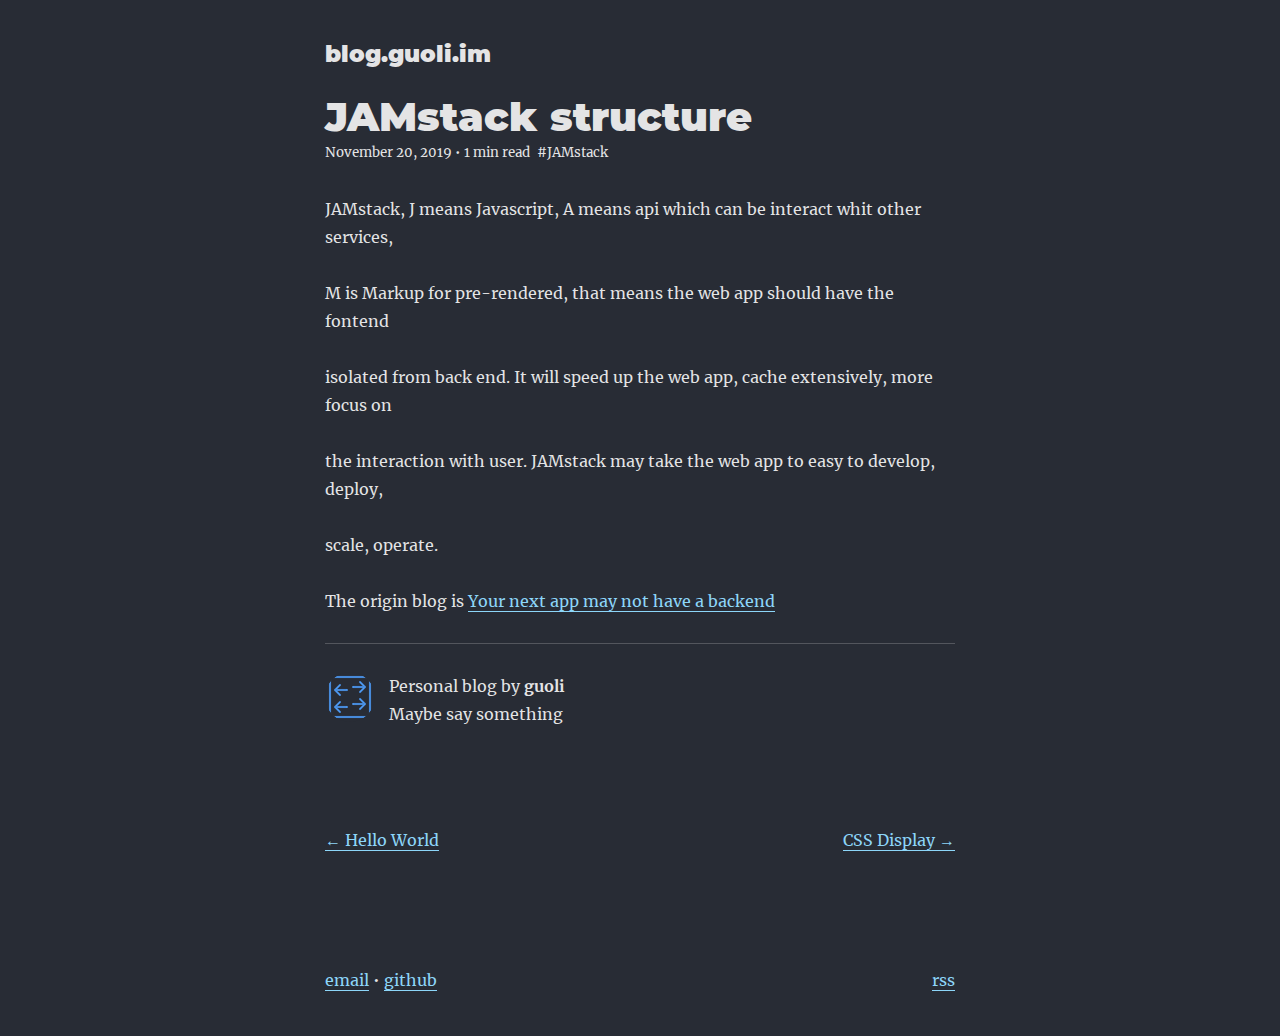
==== commit ea0d4034: "Updates" ====
--- a/2019-nov-20/index.html
+++ b/2019-nov-20/index.html
@@ -1,4 +1,4 @@
-<!DOCTYPE html><html lang="en"><head><meta charSet="utf-8"/><meta http-equiv="x-ua-compatible" content="ie=edge"/><meta name="viewport" content="width=device-width, initial-scale=1, shrink-to-fit=no"/><style id="typography.js">html{font-family:sans-serif;-ms-text-size-adjust:100%;-webkit-text-size-adjust:100%}body{margin:0}article,aside,details,figcaption,figure,footer,header,main,menu,nav,section,summary{display:block}audio,canvas,progress,video{display:inline-block}audio:not([controls]){display:none;height:0}progress{vertical-align:baseline}[hidden],template{display:none}a{background-color:transparent;-webkit-text-decoration-skip:objects}a:active,a:hover{outline-width:0}abbr[title]{border-bottom:none;text-decoration:underline;text-decoration:underline dotted}b,strong{font-weight:inherit;font-weight:bolder}dfn{font-style:italic}h1{font-size:2em;margin:.67em 0}mark{background-color:#ff0;color:#000}small{font-size:80%}sub,sup{font-size:75%;line-height:0;position:relative;vertical-align:baseline}sub{bottom:-.25em}sup{top:-.5em}img{border-style:none}svg:not(:root){overflow:hidden}code,kbd,pre,samp{font-family:monospace,monospace;font-size:1em}figure{margin:1em 40px}hr{box-sizing:content-box;height:0;overflow:visible}button,input,optgroup,select,textarea{font:inherit;margin:0}optgroup{font-weight:700}button,input{overflow:visible}button,select{text-transform:none}[type=reset],[type=submit],button,html [type=button]{-webkit-appearance:button}[type=button]::-moz-focus-inner,[type=reset]::-moz-focus-inner,[type=submit]::-moz-focus-inner,button::-moz-focus-inner{border-style:none;padding:0}[type=button]:-moz-focusring,[type=reset]:-moz-focusring,[type=submit]:-moz-focusring,button:-moz-focusring{outline:1px dotted ButtonText}fieldset{border:1px solid silver;margin:0 2px;padding:.35em .625em .75em}legend{box-sizing:border-box;color:inherit;display:table;max-width:100%;padding:0;white-space:normal}textarea{overflow:auto}[type=checkbox],[type=radio]{box-sizing:border-box;padding:0}[type=number]::-webkit-inner-spin-button,[type=number]::-webkit-outer-spin-button{height:auto}[type=search]{-webkit-appearance:textfield;outline-offset:-2px}[type=search]::-webkit-search-cancel-button,[type=search]::-webkit-search-decoration{-webkit-appearance:none}::-webkit-input-placeholder{color:inherit;opacity:.54}::-webkit-file-upload-button{-webkit-appearance:button;font:inherit}html{font:100%/1.75 'Merriweather','Georgia',serif;box-sizing:border-box;overflow-y:scroll;}*{box-sizing:inherit;}*:before{box-sizing:inherit;}*:after{box-sizing:inherit;}body{color:hsla(0,0%,0%,0.9);font-family:'Merriweather','Georgia',serif;font-weight:400;word-wrap:break-word;font-kerning:normal;-moz-font-feature-settings:"kern", "liga", "clig", "calt";-ms-font-feature-settings:"kern", "liga", "clig", "calt";-webkit-font-feature-settings:"kern", "liga", "clig", "calt";font-feature-settings:"kern", "liga", "clig", "calt";}img{max-width:100%;margin-left:0;margin-right:0;margin-top:0;padding-bottom:0;padding-left:0;padding-right:0;padding-top:0;margin-bottom:1.75rem;}h1{margin-left:0;margin-right:0;margin-top:0;padding-bottom:0;padding-left:0;padding-right:0;padding-top:0;margin-bottom:1.75rem;color:inherit;font-family:Montserrat,sans-serif;font-weight:900;text-rendering:optimizeLegibility;font-size:2.5rem;line-height:1.1;}h2{margin-left:0;margin-right:0;margin-top:0;padding-bottom:0;padding-left:0;padding-right:0;padding-top:0;margin-bottom:1.75rem;color:inherit;font-family:'Merriweather','Georgia',serif;font-weight:900;text-rendering:optimizeLegibility;font-size:1.73286rem;line-height:1.1;}h3{margin-left:0;margin-right:0;margin-top:0;padding-bottom:0;padding-left:0;padding-right:0;padding-top:0;margin-bottom:1.75rem;color:inherit;font-family:'Merriweather','Georgia',serif;font-weight:900;text-rendering:optimizeLegibility;font-size:1.4427rem;line-height:1.1;}h4{margin-left:0;margin-right:0;margin-top:0;padding-bottom:0;padding-left:0;padding-right:0;padding-top:0;margin-bottom:1.75rem;color:inherit;font-family:'Merriweather','Georgia',serif;font-weight:900;text-rendering:optimizeLegibility;font-size:1rem;line-height:1.1;letter-spacing:0.140625em;text-transform:uppercase;}h5{margin-left:0;margin-right:0;margin-top:0;padding-bottom:0;padding-left:0;padding-right:0;padding-top:0;margin-bottom:1.75rem;color:inherit;font-family:'Merriweather','Georgia',serif;font-weight:900;text-rendering:optimizeLegibility;font-size:0.83255rem;line-height:1.1;}h6{margin-left:0;margin-right:0;margin-top:0;padding-bottom:0;padding-left:0;padding-right:0;padding-top:0;margin-bottom:1.75rem;color:inherit;font-family:'Merriweather','Georgia',serif;font-weight:900;text-rendering:optimizeLegibility;font-size:0.75966rem;line-height:1.1;font-style:italic;}hgroup{margin-left:0;margin-right:0;margin-top:0;padding-bottom:0;padding-left:0;padding-right:0;padding-top:0;margin-bottom:1.75rem;}ul{margin-left:1.75rem;margin-right:0;margin-top:0;padding-bottom:0;padding-left:0;padding-right:0;padding-top:0;margin-bottom:1.75rem;list-style-position:outside;list-style-image:none;list-style:disc;}ol{margin-left:1.75rem;margin-right:0;margin-top:0;padding-bottom:0;padding-left:0;padding-right:0;padding-top:0;margin-bottom:1.75rem;list-style-position:outside;list-style-image:none;}dl{margin-left:0;margin-right:0;margin-top:0;padding-bottom:0;padding-left:0;padding-right:0;padding-top:0;margin-bottom:1.75rem;}dd{margin-left:0;margin-right:0;margin-top:0;padding-bottom:0;padding-left:0;padding-right:0;padding-top:0;margin-bottom:1.75rem;}p{margin-left:0;margin-right:0;margin-top:0;padding-bottom:0;padding-left:0;padding-right:0;padding-top:0;margin-bottom:1.75rem;}figure{margin-left:0;margin-right:0;margin-top:0;padding-bottom:0;padding-left:0;padding-right:0;padding-top:0;margin-bottom:1.75rem;}pre{margin-left:0;margin-right:0;margin-top:0;padding-bottom:0;padding-left:0;padding-right:0;padding-top:0;margin-bottom:1.75rem;font-size:0.85rem;line-height:1.75rem;}table{margin-left:0;margin-right:0;margin-top:0;padding-bottom:0;padding-left:0;padding-right:0;padding-top:0;margin-bottom:1.75rem;font-size:1rem;line-height:1.75rem;border-collapse:collapse;width:100%;}fieldset{margin-left:0;margin-right:0;margin-top:0;padding-bottom:0;padding-left:0;padding-right:0;padding-top:0;margin-bottom:1.75rem;}blockquote{margin-left:-1.75rem;margin-right:1.75rem;margin-top:0;padding-bottom:0;padding-left:1.42188rem;padding-right:0;padding-top:0;margin-bottom:1.75rem;font-size:1.20112rem;line-height:1.75rem;color:inherit;font-style:italic;border-left:0.32813rem solid hsla(0,0%,0%,0.9);border-left-color:inherit;opacity:0.8;}form{margin-left:0;margin-right:0;margin-top:0;padding-bottom:0;padding-left:0;padding-right:0;padding-top:0;margin-bottom:1.75rem;}noscript{margin-left:0;margin-right:0;margin-top:0;padding-bottom:0;padding-left:0;padding-right:0;padding-top:0;margin-bottom:1.75rem;}iframe{margin-left:0;margin-right:0;margin-top:0;padding-bottom:0;padding-left:0;padding-right:0;padding-top:0;margin-bottom:1.75rem;}hr{margin-left:0;margin-right:0;margin-top:0;padding-bottom:0;padding-left:0;padding-right:0;padding-top:0;margin-bottom:calc(1.75rem - 1px);background:var(--hr);border:none;height:1px;}address{margin-left:0;margin-right:0;margin-top:0;padding-bottom:0;padding-left:0;padding-right:0;padding-top:0;margin-bottom:1.75rem;}b{font-weight:700;}strong{font-weight:700;}dt{font-weight:700;}th{font-weight:700;}li{margin-bottom:calc(1.75rem / 2);}ol li{padding-left:0;}ul li{padding-left:0;}li > ol{margin-left:1.75rem;margin-bottom:calc(1.75rem / 2);margin-top:calc(1.75rem / 2);}li > ul{margin-left:1.75rem;margin-bottom:calc(1.75rem / 2);margin-top:calc(1.75rem / 2);}blockquote *:last-child{margin-bottom:0;}li *:last-child{margin-bottom:0;}p *:last-child{margin-bottom:0;}li > p{margin-bottom:calc(1.75rem / 2);}code{font-size:0.85rem;line-height:1.75rem;}kbd{font-size:0.85rem;line-height:1.75rem;}samp{font-size:0.85rem;line-height:1.75rem;}abbr{border-bottom:1px dotted hsla(0,0%,0%,0.5);cursor:help;}acronym{border-bottom:1px dotted hsla(0,0%,0%,0.5);cursor:help;}abbr[title]{border-bottom:1px dotted hsla(0,0%,0%,0.5);cursor:help;text-decoration:none;}thead{text-align:left;}td,th{text-align:left;border-bottom:1px solid hsla(0,0%,0%,0.12);font-feature-settings:"tnum";-moz-font-feature-settings:"tnum";-ms-font-feature-settings:"tnum";-webkit-font-feature-settings:"tnum";padding-left:1.16667rem;padding-right:1.16667rem;padding-top:0.875rem;padding-bottom:calc(0.875rem - 1px);}th:first-child,td:first-child{padding-left:0;}th:last-child,td:last-child{padding-right:0;}blockquote > :last-child{margin-bottom:0;}blockquote cite{font-size:1rem;line-height:1.75rem;color:hsla(0,0%,0%,0.9);font-weight:400;}blockquote cite:before{content:"— ";}ul,ol{margin-left:0;}@media only screen and (max-width:480px){ul,ol{margin-left:1.75rem;}blockquote{margin-left:-1.3125rem;margin-right:0;padding-left:0.98438rem;}}h1,h2,h3,h4,h5,h6{margin-top:3.5rem;}a{box-shadow:0 1px 0 0 currentColor;color:var(--textLink);text-decoration:none;}a:hover,a:active{box-shadow:none;}mark,ins{background:#007acc;color:white;padding:0.10938rem 0.21875rem;text-decoration:none;}a.gatsby-resp-image-link{box-shadow:none;}a.anchor{box-shadow:none;}a.anchor svg[aria-hidden="true"]{stroke:var(--textLink);}p code{font-size:1rem;}h1 code, h2 code, h3 code, h4 code, h5 code, h6 code{font-size:inherit;}li code{font-size:1rem;}blockquote.translation{font-size:1em;}</style><style data-href="/commons.247dc407ff5d9df4e4a9.css">body{--pink:#8dd6f9;background-color:var(--bg);-webkit-font-smoothing:antialiased;--bg:#282c35;--header:#fff;--textNormal:hsla(0,0%,100%,0.88);--textTitle:#fff;--textLink:var(--pink);--hr:hsla(0,0%,100%,0.2);--inlineCode-bg:#373c49;--inlineCode-text:#e6e6e6}body:lang(ar) article,body:lang(fa) article{direction:rtl}body:lang(ar) .language-text,body:lang(ar) article .translations,body:lang(ar) article pre,body:lang(fa) .language-text,body:lang(fa) article .translations,body:lang(fa) article pre{direction:ltr}body:lang(ar) .language-text,body:lang(fa) .language-text{display:inline-block}body:lang(ar) blockquote,body:lang(fa) blockquote{border-left:unset;border-right:.32813rem solid rgba(0,0,0,.9);padding-right:1.42188rem;padding-left:unset;margin-left:.75rem;margin-right:-1.75rem}body:lang(fa) article,body:lang(fa) header>h1{font-family:Vazir}body:lang(ar) article,body:lang(ar) header>h1{font-family:Cairo,sans-serif}body:lang(ko) article,body:lang(ko) header{word-break:keep-all}code[class*=language-],pre[class*=language-]{color:#fff;background:none;font-family:Consolas,Menlo,Monaco,source-code-pro,Courier New,monospace;font-feature-settings:normal;text-align:left;white-space:pre;word-spacing:normal;word-break:normal;word-wrap:normal;line-height:1.5;margin-bottom:0;-moz-tab-size:4;-o-tab-size:4;tab-size:4;-webkit-hyphens:none;-ms-hyphens:none;hyphens:none}div{color:var(--textNormal);background:var(--bg);-webkit-transition:color .2s ease-out 0s,background .2s ease-out 0s;transition:color .2s ease-out 0s,background .2s ease-out 0s}pre[class*=language-]{padding:.4em .8em;margin:.5em 0;overflow:auto;background-color:#2b3a42}pre[class*=language-]::-moz-selection{background:rgba(141,214,249,.35)}pre[class*=language-]::selection{background:rgba(141,214,249,.35)}pre[class*=language-]::-moz-selection,pre[class*=language-] ::-moz-selection{text-shadow:none;background:rgba(141,214,249,.35)}pre[class*=language-]::selection,pre[class*=language-] ::selection{text-shadow:none;background:rgba(141,214,249,.35)}code.language-javascript{color:#a5cee1}:not(pre)>code[class*=language-]{padding:.2em;border-radius:.3em;box-shadow:none;white-space:normal}.token.cdata,.token.comment,.token.doctype,.token.prolog{color:#93a4ad}.token.attr-name{color:#62b1d8;font-style:italic}.token.punctuation{color:#e1e6e9}.namespace{opacity:.7}.token.string,.token.url{color:#addb67}.token.boolean,.token.constant,.token.number,.token.property,.token.symbol,.token.tag{color:#53b7e6}.token.attr-value,.token.builtin,.token.char,.token.important,.token.regex,.token.selector,.token.string{color:#4ab576}.token.inserted{color:#9df29d}.token.deleted{color:#f79494}.language-css .token.string,.toke.variable,.token.entity,.token.operator,.token.url{color:#a9becc}.token.atrule,.token.attr-name,.token.function,.token.keyword{color:#62b1d8}.token.bold,.token.important{font-weight:700}.token.italic{font-style:italic}.token.entity{cursor:help}pre[data-line]{padding:1em 0 1em 3em;position:relative}.gatsby-highlight-code-line{background-color:#2b3a42;display:block;padding-right:1em;padding-left:1.25em;border-left:.25em solid #ffa7c4}.gatsby-highlight,.gatsby-highlight-code-line{margin-right:-1.3125rem;margin-left:-1.3125rem}.gatsby-highlight{margin-bottom:1.75rem;border-radius:10px;background:#2b3a42;-webkit-overflow-scrolling:touch;overflow:auto}@media (max-width:672px){.gatsby-highlight{border-radius:0}}.gatsby-highlight pre[class*=language-]{float:left;min-width:100%}</style><style data-href="/styles.5f81339daa9828444137.css">@font-face{font-family:Montserrat;font-style:normal;font-display:swap;font-weight:100;src:local("Montserrat Thin "),local("Montserrat-Thin"),url(/static/montserrat-latin-100-191cc9f50f3b76b9617cb383f19acb7d.woff2) format("woff2"),url(/static/montserrat-latin-100-370318464551d5f25b0f0a78f374faac.woff) format("woff")}@font-face{font-family:Montserrat;font-style:italic;font-display:swap;font-weight:100;src:local("Montserrat Thin italic"),local("Montserrat-Thinitalic"),url(/static/montserrat-latin-100italic-bdeaeb79db315697bd173a55b097dc18.woff2) format("woff2"),url(/static/montserrat-latin-100italic-ecf7d49386e8f265878e735db34a7c4b.woff) format("woff")}@font-face{font-family:Montserrat;font-style:normal;font-display:swap;font-weight:200;src:local("Montserrat Extra Light "),local("Montserrat-Extra Light"),url(/static/montserrat-latin-200-85d5ef9db7f2dc6979172a4a3b2c57cb.woff2) format("woff2"),url(/static/montserrat-latin-200-1fc98e126a3d152549240e6244d7e669.woff) format("woff")}@font-face{font-family:Montserrat;font-style:italic;font-display:swap;font-weight:200;src:local("Montserrat Extra Light italic"),local("Montserrat-Extra Lightitalic"),url(/static/montserrat-latin-200italic-49095760a498d024fe1a85a078850df9.woff2) format("woff2"),url(/static/montserrat-latin-200italic-fe46cf8b9462c820457d3bf537e4057f.woff) format("woff")}@font-face{font-family:Montserrat;font-style:normal;font-display:swap;font-weight:300;src:local("Montserrat Light "),local("Montserrat-Light"),url(/static/montserrat-latin-300-7c3daf12b706645b5d3710f863a4da04.woff2) format("woff2"),url(/static/montserrat-latin-300-8dc95fab9cf98d02ca8d76e97d3dff60.woff) format("woff")}@font-face{font-family:Montserrat;font-style:italic;font-display:swap;font-weight:300;src:local("Montserrat Light italic"),local("Montserrat-Lightitalic"),url(/static/montserrat-latin-300italic-f20b178ca2024a5eac8e42e6649db86c.woff2) format("woff2"),url(/static/montserrat-latin-300italic-3fe16939288856e8e828fa2661bf2354.woff) format("woff")}@font-face{font-family:Montserrat;font-style:normal;font-display:swap;font-weight:400;src:local("Montserrat Regular "),local("Montserrat-Regular"),url(/static/montserrat-latin-400-bc3aa95dca08f5fee5291e34959c27bc.woff2) format("woff2"),url(/static/montserrat-latin-400-8102c4838f9e3d08dad644290a9cb701.woff) format("woff")}@font-face{font-family:Montserrat;font-style:italic;font-display:swap;font-weight:400;src:local("Montserrat Regular italic"),local("Montserrat-Regularitalic"),url(/static/montserrat-latin-400italic-5cad650422a7184467af5a4d17b264c4.woff2) format("woff2"),url(/static/montserrat-latin-400italic-d191f22af3bb50902b99ac577f81a322.woff) format("woff")}@font-face{font-family:Montserrat;font-style:normal;font-display:swap;font-weight:500;src:local("Montserrat Medium "),local("Montserrat-Medium"),url(/static/montserrat-latin-500-92d16e458625f4d2c8940f6bdca0ff09.woff2) format("woff2"),url(/static/montserrat-latin-500-8b763220218ffc11c57c84ddb80e7b26.woff) format("woff")}@font-face{font-family:Montserrat;font-style:italic;font-display:swap;font-weight:500;src:local("Montserrat Medium italic"),local("Montserrat-Mediumitalic"),url(/static/montserrat-latin-500italic-47bfcca6b69d6a9acca7a8bff17193e2.woff2) format("woff2"),url(/static/montserrat-latin-500italic-72c01f753c3940c0b9cb6bf2389caddf.woff) format("woff")}@font-face{font-family:Montserrat;font-style:normal;font-display:swap;font-weight:600;src:local("Montserrat SemiBold "),local("Montserrat-SemiBold"),url(/static/montserrat-latin-600-6fb1b5623e528e27c18658fecf5ee0ee.woff2) format("woff2"),url(/static/montserrat-latin-600-7c839d15a6f54e7025ba8c0c4b333e8f.woff) format("woff")}@font-face{font-family:Montserrat;font-style:italic;font-display:swap;font-weight:600;src:local("Montserrat SemiBold italic"),local("Montserrat-SemiBolditalic"),url(/static/montserrat-latin-600italic-60789af1c9338ed1a9546722ec54b4f7.woff2) format("woff2"),url(/static/montserrat-latin-600italic-f3d4de8d0afb19e777c79032ce828e3d.woff) format("woff")}@font-face{font-family:Montserrat;font-style:normal;font-display:swap;font-weight:700;src:local("Montserrat Bold "),local("Montserrat-Bold"),url(/static/montserrat-latin-700-39d93cf678c740f9f6b2b1cfde34bee3.woff2) format("woff2"),url(/static/montserrat-latin-700-80f10bd382f0df1cd650fec59f3c9394.woff) format("woff")}@font-face{font-family:Montserrat;font-style:italic;font-display:swap;font-weight:700;src:local("Montserrat Bold italic"),local("Montserrat-Bolditalic"),url(/static/montserrat-latin-700italic-ba136d97b14e82284dd595e257f11c47.woff2) format("woff2"),url(/static/montserrat-latin-700italic-8c98142b425630821139c24bd1698700.woff) format("woff")}@font-face{font-family:Montserrat;font-style:normal;font-display:swap;font-weight:800;src:local("Montserrat ExtraBold "),local("Montserrat-ExtraBold"),url(/static/montserrat-latin-800-b7018be9ed6cd94da8b6675b3a468c3b.woff2) format("woff2"),url(/static/montserrat-latin-800-9a9befcf50d64f9d2d19d8b1d1984add.woff) format("woff")}@font-face{font-family:Montserrat;font-style:italic;font-display:swap;font-weight:800;src:local("Montserrat ExtraBold italic"),local("Montserrat-ExtraBolditalic"),url(/static/montserrat-latin-800italic-540ffdd223d1a9ad3d4e678e1a23372e.woff2) format("woff2"),url(/static/montserrat-latin-800italic-897086f99f4e1f45e6b1e9368527d0bc.woff) format("woff")}@font-face{font-family:Montserrat;font-style:normal;font-display:swap;font-weight:900;src:local("Montserrat Black "),local("Montserrat-Black"),url(/static/montserrat-latin-900-58cd789700850375b834e8b6776002eb.woff2) format("woff2"),url(/static/montserrat-latin-900-26d42c9428780e545a540bbb50c84bce.woff) format("woff")}@font-face{font-family:Montserrat;font-style:italic;font-display:swap;font-weight:900;src:local("Montserrat Black italic"),local("Montserrat-Blackitalic"),url(/static/montserrat-latin-900italic-451157bc8861fe54f523b3669a3def71.woff2) format("woff2"),url(/static/montserrat-latin-900italic-a8ec4957e1c24f5793305763ad9845b3.woff) format("woff")}@font-face{font-family:Merriweather;font-style:normal;font-display:swap;font-weight:300;src:local("Merriweather Light "),local("Merriweather-Light"),url(/static/merriweather-latin-300-b1158cfcd4aacb9d8fb61625e37af46a.woff2) format("woff2"),url(/static/merriweather-latin-300-cc7de05e166e90320d7d896e0f72a19d.woff) format("woff")}@font-face{font-family:Merriweather;font-style:italic;font-display:swap;font-weight:300;src:local("Merriweather Light italic"),local("Merriweather-Lightitalic"),url(/static/merriweather-latin-300italic-8fe52a48089d6ebe46db0b8e7cc66263.woff2) format("woff2"),url(/static/merriweather-latin-300italic-e1331f5397c2a673f9d3765138debdb5.woff) format("woff")}@font-face{font-family:Merriweather;font-style:normal;font-display:swap;font-weight:400;src:local("Merriweather Regular "),local("Merriweather-Regular"),url(/static/merriweather-latin-400-8276fdb72ae8f4714d4e6eba704cc39f.woff2) format("woff2"),url(/static/merriweather-latin-400-69f09800f4f6479d06e44eba837df872.woff) format("woff")}@font-face{font-family:Merriweather;font-style:italic;font-display:swap;font-weight:400;src:local("Merriweather Regular italic"),local("Merriweather-Regularitalic"),url(/static/merriweather-latin-400italic-3a9be9ea9f7aa4af6de7307df21d9fc0.woff2) format("woff2"),url(/static/merriweather-latin-400italic-d76079ed7541a433a54f79316de086e9.woff) format("woff")}@font-face{font-family:Merriweather;font-style:normal;font-display:swap;font-weight:700;src:local("Merriweather Bold "),local("Merriweather-Bold"),url(/static/merriweather-latin-700-fa534be7ffa380e39a7f6e03bf9a5e03.woff2) format("woff2"),url(/static/merriweather-latin-700-ba56ea84b8084b7ff9677f50d3cd81bd.woff) format("woff")}@font-face{font-family:Merriweather;font-style:italic;font-display:swap;font-weight:700;src:local("Merriweather Bold italic"),local("Merriweather-Bolditalic"),url(/static/merriweather-latin-700italic-1ef5edaaa20ae53ea50399884c5e48c6.woff2) format("woff2"),url(/static/merriweather-latin-700italic-534bc9e7ce93c73d73426e46acd78092.woff) format("woff")}@font-face{font-family:Merriweather;font-style:normal;font-display:swap;font-weight:900;src:local("Merriweather Black "),local("Merriweather-Black"),url(/static/merriweather-latin-900-7528fb70e8a4a82c7305e72ff43ac25f.woff2) format("woff2"),url(/static/merriweather-latin-900-3799b6e2f5ed3fcccf9d7a708d7419fa.woff) format("woff")}@font-face{font-family:Merriweather;font-style:italic;font-display:swap;font-weight:900;src:local("Merriweather Black italic"),local("Merriweather-Blackitalic"),url(/static/merriweather-latin-900italic-e1b4d2aaa78e12ad84aaf8a56321e4c2.woff2) format("woff2"),url(/static/merriweather-latin-900italic-2ae22f731b3424e8dbb4b37f7ca6e708.woff) format("woff")}</style><meta name="generator" content="Gatsby 2.15.28"/><style type="text/css">.gatsby-resp-image-image{width:100%;height:100%;margin:0;vertical-align:middle;position:absolute;top:0;left:0;color:transparent;}</style><link rel="preconnect dns-prefetch" href="https://www.google-analytics.com"/><link rel="alternate" type="application/rss+xml" href="/rss.xml"/><link rel="shortcut icon" href="/icons/icon-48x48.png?v=b98b7fcaeca0f64225722fc66c364e73"/><link rel="manifest" href="/manifest.webmanifest"/><meta name="theme-color" content="#663399"/><link rel="apple-touch-icon" sizes="48x48" href="/icons/icon-48x48.png?v=b98b7fcaeca0f64225722fc66c364e73"/><link rel="apple-touch-icon" sizes="72x72" href="/icons/icon-72x72.png?v=b98b7fcaeca0f64225722fc66c364e73"/><link rel="apple-touch-icon" sizes="96x96" href="/icons/icon-96x96.png?v=b98b7fcaeca0f64225722fc66c364e73"/><link rel="apple-touch-icon" sizes="144x144" href="/icons/icon-144x144.png?v=b98b7fcaeca0f64225722fc66c364e73"/><link rel="apple-touch-icon" sizes="192x192" href="/icons/icon-192x192.png?v=b98b7fcaeca0f64225722fc66c364e73"/><link rel="apple-touch-icon" sizes="256x256" href="/icons/icon-256x256.png?v=b98b7fcaeca0f64225722fc66c364e73"/><link rel="apple-touch-icon" sizes="384x384" href="/icons/icon-384x384.png?v=b98b7fcaeca0f64225722fc66c364e73"/><link rel="apple-touch-icon" sizes="512x512" href="/icons/icon-512x512.png?v=b98b7fcaeca0f64225722fc66c364e73"/><title data-react-helmet="true">JAMstack structure | blog.guoli.im</title><meta data-react-helmet="true" name="description" content="share blogs for JAMstack"/><meta data-react-helmet="true" property="og:title" content="JAMstack structure"/><meta data-react-helmet="true" property="og:description" content="share blogs for JAMstack"/><meta data-react-helmet="true" property="og:type" content="website"/><meta data-react-helmet="true" name="twitter:card" content="summary"/><meta data-react-helmet="true" name="twitter:creator" content="guoli"/><meta data-react-helmet="true" name="twitter:title" content="JAMstack structure"/><meta data-react-helmet="true" name="twitter:description" content="share blogs for JAMstack"/><link as="script" rel="preload" href="/webpack-runtime-0abf259f400403778de2.js"/><link as="script" rel="preload" href="/styles-012e8ae69979100faefd.js"/><link as="script" rel="preload" href="/app-d3ede2fcb0831ba1a9e6.js"/><link as="script" rel="preload" href="/commons-65cd337f6bc9586b8d9b.js"/><link as="script" rel="preload" href="/component---src-templates-blog-post-js-d7c8f706886f26e1f986.js"/><link as="fetch" rel="preload" href="/page-data/2019-nov-20/page-data.json" crossorigin="anonymous"/></head><body><noscript id="gatsby-noscript">This app works best with JavaScript enabled.</noscript><div id="___gatsby"><div style="outline:none" tabindex="-1" role="group" id="gatsby-focus-wrapper"><div style="margin-left:auto;margin-right:auto;max-width:42rem;padding:2.625rem 1.3125rem"><header><h3 style="font-family:Montserrat, sans-serif;margin-top:0"><a style="box-shadow:none;text-decoration:none;color:inherit" href="/">blog.guoli.im</a></h3></header><main><article><header><h1 style="margin-top:1.75rem;margin-bottom:0">JAMstack structure</h1><p style="font-size:0.83255rem;line-height:1.75rem;display:block;margin-bottom:1.75rem">November 20, 2019 • 1 min read</p></header><section><p>JAMstack, J means Javascript, A means api which can be interact whit other services,</p>
+<!DOCTYPE html><html lang="en"><head><meta charSet="utf-8"/><meta http-equiv="x-ua-compatible" content="ie=edge"/><meta name="viewport" content="width=device-width, initial-scale=1, shrink-to-fit=no"/><style id="typography.js">html{font-family:sans-serif;-ms-text-size-adjust:100%;-webkit-text-size-adjust:100%}body{margin:0}article,aside,details,figcaption,figure,footer,header,main,menu,nav,section,summary{display:block}audio,canvas,progress,video{display:inline-block}audio:not([controls]){display:none;height:0}progress{vertical-align:baseline}[hidden],template{display:none}a{background-color:transparent;-webkit-text-decoration-skip:objects}a:active,a:hover{outline-width:0}abbr[title]{border-bottom:none;text-decoration:underline;text-decoration:underline dotted}b,strong{font-weight:inherit;font-weight:bolder}dfn{font-style:italic}h1{font-size:2em;margin:.67em 0}mark{background-color:#ff0;color:#000}small{font-size:80%}sub,sup{font-size:75%;line-height:0;position:relative;vertical-align:baseline}sub{bottom:-.25em}sup{top:-.5em}img{border-style:none}svg:not(:root){overflow:hidden}code,kbd,pre,samp{font-family:monospace,monospace;font-size:1em}figure{margin:1em 40px}hr{box-sizing:content-box;height:0;overflow:visible}button,input,optgroup,select,textarea{font:inherit;margin:0}optgroup{font-weight:700}button,input{overflow:visible}button,select{text-transform:none}[type=reset],[type=submit],button,html [type=button]{-webkit-appearance:button}[type=button]::-moz-focus-inner,[type=reset]::-moz-focus-inner,[type=submit]::-moz-focus-inner,button::-moz-focus-inner{border-style:none;padding:0}[type=button]:-moz-focusring,[type=reset]:-moz-focusring,[type=submit]:-moz-focusring,button:-moz-focusring{outline:1px dotted ButtonText}fieldset{border:1px solid silver;margin:0 2px;padding:.35em .625em .75em}legend{box-sizing:border-box;color:inherit;display:table;max-width:100%;padding:0;white-space:normal}textarea{overflow:auto}[type=checkbox],[type=radio]{box-sizing:border-box;padding:0}[type=number]::-webkit-inner-spin-button,[type=number]::-webkit-outer-spin-button{height:auto}[type=search]{-webkit-appearance:textfield;outline-offset:-2px}[type=search]::-webkit-search-cancel-button,[type=search]::-webkit-search-decoration{-webkit-appearance:none}::-webkit-input-placeholder{color:inherit;opacity:.54}::-webkit-file-upload-button{-webkit-appearance:button;font:inherit}html{font:100%/1.75 'Merriweather','Georgia',serif;box-sizing:border-box;overflow-y:scroll;}*{box-sizing:inherit;}*:before{box-sizing:inherit;}*:after{box-sizing:inherit;}body{color:hsla(0,0%,0%,0.9);font-family:'Merriweather','Georgia',serif;font-weight:400;word-wrap:break-word;font-kerning:normal;-moz-font-feature-settings:"kern", "liga", "clig", "calt";-ms-font-feature-settings:"kern", "liga", "clig", "calt";-webkit-font-feature-settings:"kern", "liga", "clig", "calt";font-feature-settings:"kern", "liga", "clig", "calt";}img{max-width:100%;margin-left:0;margin-right:0;margin-top:0;padding-bottom:0;padding-left:0;padding-right:0;padding-top:0;margin-bottom:1.75rem;}h1{margin-left:0;margin-right:0;margin-top:0;padding-bottom:0;padding-left:0;padding-right:0;padding-top:0;margin-bottom:1.75rem;color:inherit;font-family:Montserrat,sans-serif;font-weight:900;text-rendering:optimizeLegibility;font-size:2.5rem;line-height:1.1;}h2{margin-left:0;margin-right:0;margin-top:0;padding-bottom:0;padding-left:0;padding-right:0;padding-top:0;margin-bottom:1.75rem;color:inherit;font-family:'Merriweather','Georgia',serif;font-weight:900;text-rendering:optimizeLegibility;font-size:1.73286rem;line-height:1.1;}h3{margin-left:0;margin-right:0;margin-top:0;padding-bottom:0;padding-left:0;padding-right:0;padding-top:0;margin-bottom:1.75rem;color:inherit;font-family:'Merriweather','Georgia',serif;font-weight:900;text-rendering:optimizeLegibility;font-size:1.4427rem;line-height:1.1;}h4{margin-left:0;margin-right:0;margin-top:0;padding-bottom:0;padding-left:0;padding-right:0;padding-top:0;margin-bottom:1.75rem;color:inherit;font-family:'Merriweather','Georgia',serif;font-weight:900;text-rendering:optimizeLegibility;font-size:1rem;line-height:1.1;letter-spacing:0.140625em;text-transform:uppercase;}h5{margin-left:0;margin-right:0;margin-top:0;padding-bottom:0;padding-left:0;padding-right:0;padding-top:0;margin-bottom:1.75rem;color:inherit;font-family:'Merriweather','Georgia',serif;font-weight:900;text-rendering:optimizeLegibility;font-size:0.83255rem;line-height:1.1;}h6{margin-left:0;margin-right:0;margin-top:0;padding-bottom:0;padding-left:0;padding-right:0;padding-top:0;margin-bottom:1.75rem;color:inherit;font-family:'Merriweather','Georgia',serif;font-weight:900;text-rendering:optimizeLegibility;font-size:0.75966rem;line-height:1.1;font-style:italic;}hgroup{margin-left:0;margin-right:0;margin-top:0;padding-bottom:0;padding-left:0;padding-right:0;padding-top:0;margin-bottom:1.75rem;}ul{margin-left:1.75rem;margin-right:0;margin-top:0;padding-bottom:0;padding-left:0;padding-right:0;padding-top:0;margin-bottom:1.75rem;list-style-position:outside;list-style-image:none;list-style:disc;}ol{margin-left:1.75rem;margin-right:0;margin-top:0;padding-bottom:0;padding-left:0;padding-right:0;padding-top:0;margin-bottom:1.75rem;list-style-position:outside;list-style-image:none;}dl{margin-left:0;margin-right:0;margin-top:0;padding-bottom:0;padding-left:0;padding-right:0;padding-top:0;margin-bottom:1.75rem;}dd{margin-left:0;margin-right:0;margin-top:0;padding-bottom:0;padding-left:0;padding-right:0;padding-top:0;margin-bottom:1.75rem;}p{margin-left:0;margin-right:0;margin-top:0;padding-bottom:0;padding-left:0;padding-right:0;padding-top:0;margin-bottom:1.75rem;}figure{margin-left:0;margin-right:0;margin-top:0;padding-bottom:0;padding-left:0;padding-right:0;padding-top:0;margin-bottom:1.75rem;}pre{margin-left:0;margin-right:0;margin-top:0;padding-bottom:0;padding-left:0;padding-right:0;padding-top:0;margin-bottom:1.75rem;font-size:0.85rem;line-height:1.75rem;}table{margin-left:0;margin-right:0;margin-top:0;padding-bottom:0;padding-left:0;padding-right:0;padding-top:0;margin-bottom:1.75rem;font-size:1rem;line-height:1.75rem;border-collapse:collapse;width:100%;}fieldset{margin-left:0;margin-right:0;margin-top:0;padding-bottom:0;padding-left:0;padding-right:0;padding-top:0;margin-bottom:1.75rem;}blockquote{margin-left:-1.75rem;margin-right:1.75rem;margin-top:0;padding-bottom:0;padding-left:1.42188rem;padding-right:0;padding-top:0;margin-bottom:1.75rem;font-size:1.20112rem;line-height:1.75rem;color:inherit;font-style:italic;border-left:0.32813rem solid hsla(0,0%,0%,0.9);border-left-color:inherit;opacity:0.8;}form{margin-left:0;margin-right:0;margin-top:0;padding-bottom:0;padding-left:0;padding-right:0;padding-top:0;margin-bottom:1.75rem;}noscript{margin-left:0;margin-right:0;margin-top:0;padding-bottom:0;padding-left:0;padding-right:0;padding-top:0;margin-bottom:1.75rem;}iframe{margin-left:0;margin-right:0;margin-top:0;padding-bottom:0;padding-left:0;padding-right:0;padding-top:0;margin-bottom:1.75rem;}hr{margin-left:0;margin-right:0;margin-top:0;padding-bottom:0;padding-left:0;padding-right:0;padding-top:0;margin-bottom:calc(1.75rem - 1px);background:var(--hr);border:none;height:1px;}address{margin-left:0;margin-right:0;margin-top:0;padding-bottom:0;padding-left:0;padding-right:0;padding-top:0;margin-bottom:1.75rem;}b{font-weight:700;}strong{font-weight:700;}dt{font-weight:700;}th{font-weight:700;}li{margin-bottom:calc(1.75rem / 2);}ol li{padding-left:0;}ul li{padding-left:0;}li > ol{margin-left:1.75rem;margin-bottom:calc(1.75rem / 2);margin-top:calc(1.75rem / 2);}li > ul{margin-left:1.75rem;margin-bottom:calc(1.75rem / 2);margin-top:calc(1.75rem / 2);}blockquote *:last-child{margin-bottom:0;}li *:last-child{margin-bottom:0;}p *:last-child{margin-bottom:0;}li > p{margin-bottom:calc(1.75rem / 2);}code{font-size:0.85rem;line-height:1.75rem;}kbd{font-size:0.85rem;line-height:1.75rem;}samp{font-size:0.85rem;line-height:1.75rem;}abbr{border-bottom:1px dotted hsla(0,0%,0%,0.5);cursor:help;}acronym{border-bottom:1px dotted hsla(0,0%,0%,0.5);cursor:help;}abbr[title]{border-bottom:1px dotted hsla(0,0%,0%,0.5);cursor:help;text-decoration:none;}thead{text-align:left;}td,th{text-align:left;border-bottom:1px solid hsla(0,0%,0%,0.12);font-feature-settings:"tnum";-moz-font-feature-settings:"tnum";-ms-font-feature-settings:"tnum";-webkit-font-feature-settings:"tnum";padding-left:1.16667rem;padding-right:1.16667rem;padding-top:0.875rem;padding-bottom:calc(0.875rem - 1px);}th:first-child,td:first-child{padding-left:0;}th:last-child,td:last-child{padding-right:0;}blockquote > :last-child{margin-bottom:0;}blockquote cite{font-size:1rem;line-height:1.75rem;color:hsla(0,0%,0%,0.9);font-weight:400;}blockquote cite:before{content:"— ";}ul,ol{margin-left:0;}@media only screen and (max-width:480px){ul,ol{margin-left:1.75rem;}blockquote{margin-left:-1.3125rem;margin-right:0;padding-left:0.98438rem;}}h1,h2,h3,h4,h5,h6{margin-top:3.5rem;}a{box-shadow:0 1px 0 0 currentColor;color:var(--textLink);text-decoration:none;}a:hover,a:active{box-shadow:none;}mark,ins{background:#007acc;color:white;padding:0.10938rem 0.21875rem;text-decoration:none;}a.gatsby-resp-image-link{box-shadow:none;}a.anchor{box-shadow:none;}a.anchor svg[aria-hidden="true"]{stroke:var(--textLink);}p code{font-size:1rem;}h1 code, h2 code, h3 code, h4 code, h5 code, h6 code{font-size:inherit;}li code{font-size:1rem;}blockquote.translation{font-size:1em;}</style><style data-href="/commons.247dc407ff5d9df4e4a9.css">body{--pink:#8dd6f9;background-color:var(--bg);-webkit-font-smoothing:antialiased;--bg:#282c35;--header:#fff;--textNormal:hsla(0,0%,100%,0.88);--textTitle:#fff;--textLink:var(--pink);--hr:hsla(0,0%,100%,0.2);--inlineCode-bg:#373c49;--inlineCode-text:#e6e6e6}body:lang(ar) article,body:lang(fa) article{direction:rtl}body:lang(ar) .language-text,body:lang(ar) article .translations,body:lang(ar) article pre,body:lang(fa) .language-text,body:lang(fa) article .translations,body:lang(fa) article pre{direction:ltr}body:lang(ar) .language-text,body:lang(fa) .language-text{display:inline-block}body:lang(ar) blockquote,body:lang(fa) blockquote{border-left:unset;border-right:.32813rem solid rgba(0,0,0,.9);padding-right:1.42188rem;padding-left:unset;margin-left:.75rem;margin-right:-1.75rem}body:lang(fa) article,body:lang(fa) header>h1{font-family:Vazir}body:lang(ar) article,body:lang(ar) header>h1{font-family:Cairo,sans-serif}body:lang(ko) article,body:lang(ko) header{word-break:keep-all}code[class*=language-],pre[class*=language-]{color:#fff;background:none;font-family:Consolas,Menlo,Monaco,source-code-pro,Courier New,monospace;font-feature-settings:normal;text-align:left;white-space:pre;word-spacing:normal;word-break:normal;word-wrap:normal;line-height:1.5;margin-bottom:0;-moz-tab-size:4;-o-tab-size:4;tab-size:4;-webkit-hyphens:none;-ms-hyphens:none;hyphens:none}div{color:var(--textNormal);background:var(--bg);-webkit-transition:color .2s ease-out 0s,background .2s ease-out 0s;transition:color .2s ease-out 0s,background .2s ease-out 0s}pre[class*=language-]{padding:.4em .8em;margin:.5em 0;overflow:auto;background-color:#2b3a42}pre[class*=language-]::-moz-selection{background:rgba(141,214,249,.35)}pre[class*=language-]::selection{background:rgba(141,214,249,.35)}pre[class*=language-]::-moz-selection,pre[class*=language-] ::-moz-selection{text-shadow:none;background:rgba(141,214,249,.35)}pre[class*=language-]::selection,pre[class*=language-] ::selection{text-shadow:none;background:rgba(141,214,249,.35)}code.language-javascript{color:#a5cee1}:not(pre)>code[class*=language-]{padding:.2em;border-radius:.3em;box-shadow:none;white-space:normal}.token.cdata,.token.comment,.token.doctype,.token.prolog{color:#93a4ad}.token.attr-name{color:#62b1d8;font-style:italic}.token.punctuation{color:#e1e6e9}.namespace{opacity:.7}.token.string,.token.url{color:#addb67}.token.boolean,.token.constant,.token.number,.token.property,.token.symbol,.token.tag{color:#53b7e6}.token.attr-value,.token.builtin,.token.char,.token.important,.token.regex,.token.selector,.token.string{color:#4ab576}.token.inserted{color:#9df29d}.token.deleted{color:#f79494}.language-css .token.string,.toke.variable,.token.entity,.token.operator,.token.url{color:#a9becc}.token.atrule,.token.attr-name,.token.function,.token.keyword{color:#62b1d8}.token.bold,.token.important{font-weight:700}.token.italic{font-style:italic}.token.entity{cursor:help}pre[data-line]{padding:1em 0 1em 3em;position:relative}.gatsby-highlight-code-line{background-color:#2b3a42;display:block;padding-right:1em;padding-left:1.25em;border-left:.25em solid #ffa7c4}.gatsby-highlight,.gatsby-highlight-code-line{margin-right:-1.3125rem;margin-left:-1.3125rem}.gatsby-highlight{margin-bottom:1.75rem;border-radius:10px;background:#2b3a42;-webkit-overflow-scrolling:touch;overflow:auto}@media (max-width:672px){.gatsby-highlight{border-radius:0}}.gatsby-highlight pre[class*=language-]{float:left;min-width:100%}</style><style data-href="/styles.5f81339daa9828444137.css">@font-face{font-family:Montserrat;font-style:normal;font-display:swap;font-weight:100;src:local("Montserrat Thin "),local("Montserrat-Thin"),url(/static/montserrat-latin-100-191cc9f50f3b76b9617cb383f19acb7d.woff2) format("woff2"),url(/static/montserrat-latin-100-370318464551d5f25b0f0a78f374faac.woff) format("woff")}@font-face{font-family:Montserrat;font-style:italic;font-display:swap;font-weight:100;src:local("Montserrat Thin italic"),local("Montserrat-Thinitalic"),url(/static/montserrat-latin-100italic-bdeaeb79db315697bd173a55b097dc18.woff2) format("woff2"),url(/static/montserrat-latin-100italic-ecf7d49386e8f265878e735db34a7c4b.woff) format("woff")}@font-face{font-family:Montserrat;font-style:normal;font-display:swap;font-weight:200;src:local("Montserrat Extra Light "),local("Montserrat-Extra Light"),url(/static/montserrat-latin-200-85d5ef9db7f2dc6979172a4a3b2c57cb.woff2) format("woff2"),url(/static/montserrat-latin-200-1fc98e126a3d152549240e6244d7e669.woff) format("woff")}@font-face{font-family:Montserrat;font-style:italic;font-display:swap;font-weight:200;src:local("Montserrat Extra Light italic"),local("Montserrat-Extra Lightitalic"),url(/static/montserrat-latin-200italic-49095760a498d024fe1a85a078850df9.woff2) format("woff2"),url(/static/montserrat-latin-200italic-fe46cf8b9462c820457d3bf537e4057f.woff) format("woff")}@font-face{font-family:Montserrat;font-style:normal;font-display:swap;font-weight:300;src:local("Montserrat Light "),local("Montserrat-Light"),url(/static/montserrat-latin-300-7c3daf12b706645b5d3710f863a4da04.woff2) format("woff2"),url(/static/montserrat-latin-300-8dc95fab9cf98d02ca8d76e97d3dff60.woff) format("woff")}@font-face{font-family:Montserrat;font-style:italic;font-display:swap;font-weight:300;src:local("Montserrat Light italic"),local("Montserrat-Lightitalic"),url(/static/montserrat-latin-300italic-f20b178ca2024a5eac8e42e6649db86c.woff2) format("woff2"),url(/static/montserrat-latin-300italic-3fe16939288856e8e828fa2661bf2354.woff) format("woff")}@font-face{font-family:Montserrat;font-style:normal;font-display:swap;font-weight:400;src:local("Montserrat Regular "),local("Montserrat-Regular"),url(/static/montserrat-latin-400-bc3aa95dca08f5fee5291e34959c27bc.woff2) format("woff2"),url(/static/montserrat-latin-400-8102c4838f9e3d08dad644290a9cb701.woff) format("woff")}@font-face{font-family:Montserrat;font-style:italic;font-display:swap;font-weight:400;src:local("Montserrat Regular italic"),local("Montserrat-Regularitalic"),url(/static/montserrat-latin-400italic-5cad650422a7184467af5a4d17b264c4.woff2) format("woff2"),url(/static/montserrat-latin-400italic-d191f22af3bb50902b99ac577f81a322.woff) format("woff")}@font-face{font-family:Montserrat;font-style:normal;font-display:swap;font-weight:500;src:local("Montserrat Medium "),local("Montserrat-Medium"),url(/static/montserrat-latin-500-92d16e458625f4d2c8940f6bdca0ff09.woff2) format("woff2"),url(/static/montserrat-latin-500-8b763220218ffc11c57c84ddb80e7b26.woff) format("woff")}@font-face{font-family:Montserrat;font-style:italic;font-display:swap;font-weight:500;src:local("Montserrat Medium italic"),local("Montserrat-Mediumitalic"),url(/static/montserrat-latin-500italic-47bfcca6b69d6a9acca7a8bff17193e2.woff2) format("woff2"),url(/static/montserrat-latin-500italic-72c01f753c3940c0b9cb6bf2389caddf.woff) format("woff")}@font-face{font-family:Montserrat;font-style:normal;font-display:swap;font-weight:600;src:local("Montserrat SemiBold "),local("Montserrat-SemiBold"),url(/static/montserrat-latin-600-6fb1b5623e528e27c18658fecf5ee0ee.woff2) format("woff2"),url(/static/montserrat-latin-600-7c839d15a6f54e7025ba8c0c4b333e8f.woff) format("woff")}@font-face{font-family:Montserrat;font-style:italic;font-display:swap;font-weight:600;src:local("Montserrat SemiBold italic"),local("Montserrat-SemiBolditalic"),url(/static/montserrat-latin-600italic-60789af1c9338ed1a9546722ec54b4f7.woff2) format("woff2"),url(/static/montserrat-latin-600italic-f3d4de8d0afb19e777c79032ce828e3d.woff) format("woff")}@font-face{font-family:Montserrat;font-style:normal;font-display:swap;font-weight:700;src:local("Montserrat Bold "),local("Montserrat-Bold"),url(/static/montserrat-latin-700-39d93cf678c740f9f6b2b1cfde34bee3.woff2) format("woff2"),url(/static/montserrat-latin-700-80f10bd382f0df1cd650fec59f3c9394.woff) format("woff")}@font-face{font-family:Montserrat;font-style:italic;font-display:swap;font-weight:700;src:local("Montserrat Bold italic"),local("Montserrat-Bolditalic"),url(/static/montserrat-latin-700italic-ba136d97b14e82284dd595e257f11c47.woff2) format("woff2"),url(/static/montserrat-latin-700italic-8c98142b425630821139c24bd1698700.woff) format("woff")}@font-face{font-family:Montserrat;font-style:normal;font-display:swap;font-weight:800;src:local("Montserrat ExtraBold "),local("Montserrat-ExtraBold"),url(/static/montserrat-latin-800-b7018be9ed6cd94da8b6675b3a468c3b.woff2) format("woff2"),url(/static/montserrat-latin-800-9a9befcf50d64f9d2d19d8b1d1984add.woff) format("woff")}@font-face{font-family:Montserrat;font-style:italic;font-display:swap;font-weight:800;src:local("Montserrat ExtraBold italic"),local("Montserrat-ExtraBolditalic"),url(/static/montserrat-latin-800italic-540ffdd223d1a9ad3d4e678e1a23372e.woff2) format("woff2"),url(/static/montserrat-latin-800italic-897086f99f4e1f45e6b1e9368527d0bc.woff) format("woff")}@font-face{font-family:Montserrat;font-style:normal;font-display:swap;font-weight:900;src:local("Montserrat Black "),local("Montserrat-Black"),url(/static/montserrat-latin-900-58cd789700850375b834e8b6776002eb.woff2) format("woff2"),url(/static/montserrat-latin-900-26d42c9428780e545a540bbb50c84bce.woff) format("woff")}@font-face{font-family:Montserrat;font-style:italic;font-display:swap;font-weight:900;src:local("Montserrat Black italic"),local("Montserrat-Blackitalic"),url(/static/montserrat-latin-900italic-451157bc8861fe54f523b3669a3def71.woff2) format("woff2"),url(/static/montserrat-latin-900italic-a8ec4957e1c24f5793305763ad9845b3.woff) format("woff")}@font-face{font-family:Merriweather;font-style:normal;font-display:swap;font-weight:300;src:local("Merriweather Light "),local("Merriweather-Light"),url(/static/merriweather-latin-300-b1158cfcd4aacb9d8fb61625e37af46a.woff2) format("woff2"),url(/static/merriweather-latin-300-cc7de05e166e90320d7d896e0f72a19d.woff) format("woff")}@font-face{font-family:Merriweather;font-style:italic;font-display:swap;font-weight:300;src:local("Merriweather Light italic"),local("Merriweather-Lightitalic"),url(/static/merriweather-latin-300italic-8fe52a48089d6ebe46db0b8e7cc66263.woff2) format("woff2"),url(/static/merriweather-latin-300italic-e1331f5397c2a673f9d3765138debdb5.woff) format("woff")}@font-face{font-family:Merriweather;font-style:normal;font-display:swap;font-weight:400;src:local("Merriweather Regular "),local("Merriweather-Regular"),url(/static/merriweather-latin-400-8276fdb72ae8f4714d4e6eba704cc39f.woff2) format("woff2"),url(/static/merriweather-latin-400-69f09800f4f6479d06e44eba837df872.woff) format("woff")}@font-face{font-family:Merriweather;font-style:italic;font-display:swap;font-weight:400;src:local("Merriweather Regular italic"),local("Merriweather-Regularitalic"),url(/static/merriweather-latin-400italic-3a9be9ea9f7aa4af6de7307df21d9fc0.woff2) format("woff2"),url(/static/merriweather-latin-400italic-d76079ed7541a433a54f79316de086e9.woff) format("woff")}@font-face{font-family:Merriweather;font-style:normal;font-display:swap;font-weight:700;src:local("Merriweather Bold "),local("Merriweather-Bold"),url(/static/merriweather-latin-700-fa534be7ffa380e39a7f6e03bf9a5e03.woff2) format("woff2"),url(/static/merriweather-latin-700-ba56ea84b8084b7ff9677f50d3cd81bd.woff) format("woff")}@font-face{font-family:Merriweather;font-style:italic;font-display:swap;font-weight:700;src:local("Merriweather Bold italic"),local("Merriweather-Bolditalic"),url(/static/merriweather-latin-700italic-1ef5edaaa20ae53ea50399884c5e48c6.woff2) format("woff2"),url(/static/merriweather-latin-700italic-534bc9e7ce93c73d73426e46acd78092.woff) format("woff")}@font-face{font-family:Merriweather;font-style:normal;font-display:swap;font-weight:900;src:local("Merriweather Black "),local("Merriweather-Black"),url(/static/merriweather-latin-900-7528fb70e8a4a82c7305e72ff43ac25f.woff2) format("woff2"),url(/static/merriweather-latin-900-3799b6e2f5ed3fcccf9d7a708d7419fa.woff) format("woff")}@font-face{font-family:Merriweather;font-style:italic;font-display:swap;font-weight:900;src:local("Merriweather Black italic"),local("Merriweather-Blackitalic"),url(/static/merriweather-latin-900italic-e1b4d2aaa78e12ad84aaf8a56321e4c2.woff2) format("woff2"),url(/static/merriweather-latin-900italic-2ae22f731b3424e8dbb4b37f7ca6e708.woff) format("woff")}</style><meta name="generator" content="Gatsby 2.15.28"/><style type="text/css">.gatsby-resp-image-image{width:100%;height:100%;margin:0;vertical-align:middle;position:absolute;top:0;left:0;color:transparent;}</style><link rel="preconnect dns-prefetch" href="https://www.google-analytics.com"/><link rel="alternate" type="application/rss+xml" href="/rss.xml"/><link rel="shortcut icon" href="/icons/icon-48x48.png?v=b98b7fcaeca0f64225722fc66c364e73"/><link rel="manifest" href="/manifest.webmanifest"/><meta name="theme-color" content="#663399"/><link rel="apple-touch-icon" sizes="48x48" href="/icons/icon-48x48.png?v=b98b7fcaeca0f64225722fc66c364e73"/><link rel="apple-touch-icon" sizes="72x72" href="/icons/icon-72x72.png?v=b98b7fcaeca0f64225722fc66c364e73"/><link rel="apple-touch-icon" sizes="96x96" href="/icons/icon-96x96.png?v=b98b7fcaeca0f64225722fc66c364e73"/><link rel="apple-touch-icon" sizes="144x144" href="/icons/icon-144x144.png?v=b98b7fcaeca0f64225722fc66c364e73"/><link rel="apple-touch-icon" sizes="192x192" href="/icons/icon-192x192.png?v=b98b7fcaeca0f64225722fc66c364e73"/><link rel="apple-touch-icon" sizes="256x256" href="/icons/icon-256x256.png?v=b98b7fcaeca0f64225722fc66c364e73"/><link rel="apple-touch-icon" sizes="384x384" href="/icons/icon-384x384.png?v=b98b7fcaeca0f64225722fc66c364e73"/><link rel="apple-touch-icon" sizes="512x512" href="/icons/icon-512x512.png?v=b98b7fcaeca0f64225722fc66c364e73"/><title data-react-helmet="true">JAMstack structure | blog.guoli.im</title><meta data-react-helmet="true" name="description" content="share blogs for JAMstack"/><meta data-react-helmet="true" property="og:title" content="JAMstack structure"/><meta data-react-helmet="true" property="og:description" content="share blogs for JAMstack"/><meta data-react-helmet="true" property="og:type" content="website"/><meta data-react-helmet="true" name="twitter:card" content="summary"/><meta data-react-helmet="true" name="twitter:creator" content="guoli"/><meta data-react-helmet="true" name="twitter:title" content="JAMstack structure"/><meta data-react-helmet="true" name="twitter:description" content="share blogs for JAMstack"/><link as="script" rel="preload" href="/webpack-runtime-223d24f978d02a046648.js"/><link as="script" rel="preload" href="/styles-d33206020871375818cc.js"/><link as="script" rel="preload" href="/app-65a1d5eb86cfe00265ef.js"/><link as="script" rel="preload" href="/commons-96e60736915651254e35.js"/><link as="script" rel="preload" href="/component---src-templates-blog-post-js-a5ccc212c0cbf4de5063.js"/><link as="fetch" rel="preload" href="/page-data/2019-nov-20/page-data.json" crossorigin="anonymous"/></head><body><noscript id="gatsby-noscript">This app works best with JavaScript enabled.</noscript><div id="___gatsby"><div style="outline:none" tabindex="-1" role="group" id="gatsby-focus-wrapper"><div style="margin-left:auto;margin-right:auto;max-width:42rem;padding:2.625rem 1.3125rem"><header><h3 style="font-family:Montserrat, sans-serif;margin-top:0"><a style="box-shadow:none;text-decoration:none;color:inherit" href="/">blog.guoli.im</a></h3></header><main><article><header><h1 style="margin-top:1.75rem;margin-bottom:0">JAMstack structure</h1><p style="font-size:0.83255rem;line-height:1.75rem;display:block;margin-bottom:1.75rem">November 20, 2019 • 1 min read<span style="margin-left:0.4375rem">#<!-- -->JAMstack</span></p></header><section><p>JAMstack, J means Javascript, A means api which can be interact whit other services,</p>
 <p>M is Markup for pre-rendered, that means the web app should have the fontend</p>
 <p>isolated from back end. It will speed up the web app, cache extensively, more focus on</p>
 <p>the interaction with user. JAMstack may take the web app to easy to develop, deploy,</p>
@@ -23,4 +23,4 @@
       
       
       
-      }</script><script id="gatsby-script-loader">/*<![CDATA[*/window.pagePath="/2019-nov-20/";window.webpackCompilationHash="cab22c9b2e8a0b8ea5da";/*]]>*/</script><script id="gatsby-chunk-mapping">/*<![CDATA[*/window.___chunkMapping={"app":["/app-d3ede2fcb0831ba1a9e6.js"],"component---node-modules-gatsby-plugin-offline-app-shell-js":["/component---node-modules-gatsby-plugin-offline-app-shell-js-07fe02392f04272fb309.js"],"component---src-templates-blog-post-js":["/component---src-templates-blog-post-js-d7c8f706886f26e1f986.js"],"component---src-pages-404-js":["/component---src-pages-404-js-3a5ba9fd31ff15378225.js"],"component---src-pages-index-js":["/component---src-pages-index-js-8e7d1af57f3359d6ee1a.js"],"component---src-pages-tags-js":["/component---src-pages-tags-js-2f2e4a8affc5dc952262.js"]};/*]]>*/</script><script src="/component---src-templates-blog-post-js-d7c8f706886f26e1f986.js" async=""></script><script src="/commons-65cd337f6bc9586b8d9b.js" async=""></script><script src="/app-d3ede2fcb0831ba1a9e6.js" async=""></script><script src="/styles-012e8ae69979100faefd.js" async=""></script><script src="/webpack-runtime-0abf259f400403778de2.js" async=""></script></body></html>+      }</script><script id="gatsby-script-loader">/*<![CDATA[*/window.pagePath="/2019-nov-20/";window.webpackCompilationHash="2a9510e7ca3c1e7c66e8";/*]]>*/</script><script id="gatsby-chunk-mapping">/*<![CDATA[*/window.___chunkMapping={"app":["/app-65a1d5eb86cfe00265ef.js"],"component---node-modules-gatsby-plugin-offline-app-shell-js":["/component---node-modules-gatsby-plugin-offline-app-shell-js-07fe02392f04272fb309.js"],"component---src-templates-blog-post-js":["/component---src-templates-blog-post-js-a5ccc212c0cbf4de5063.js"],"component---src-templates-tags-js":["/component---src-templates-tags-js-07c0d0b7575e74024061.js"],"component---src-pages-404-js":["/component---src-pages-404-js-4f01e56f481ab4dba0ae.js"],"component---src-pages-index-js":["/component---src-pages-index-js-4378e84396080784239b.js"],"component---src-pages-tags-js":["/component---src-pages-tags-js-b9d91acc6643f38ff3f4.js"]};/*]]>*/</script><script src="/component---src-templates-blog-post-js-a5ccc212c0cbf4de5063.js" async=""></script><script src="/commons-96e60736915651254e35.js" async=""></script><script src="/app-65a1d5eb86cfe00265ef.js" async=""></script><script src="/styles-d33206020871375818cc.js" async=""></script><script src="/webpack-runtime-223d24f978d02a046648.js" async=""></script></body></html>